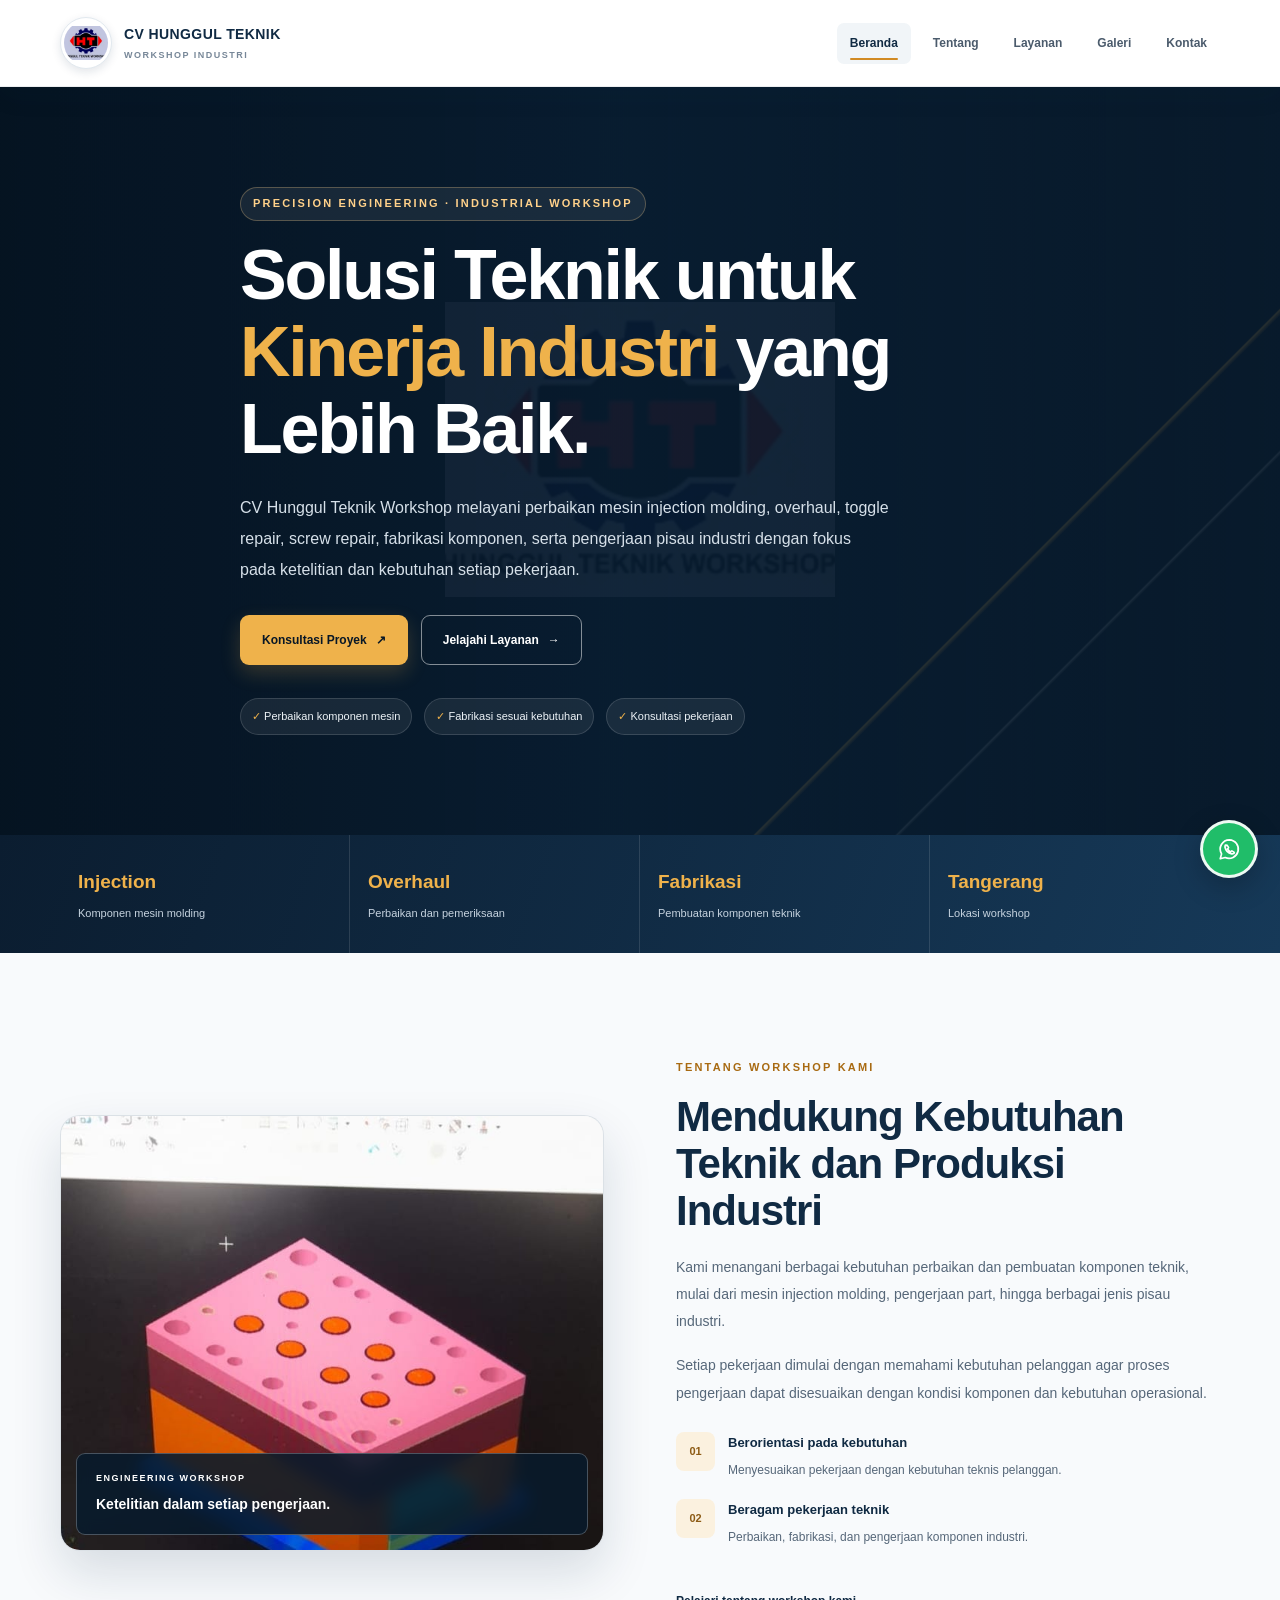
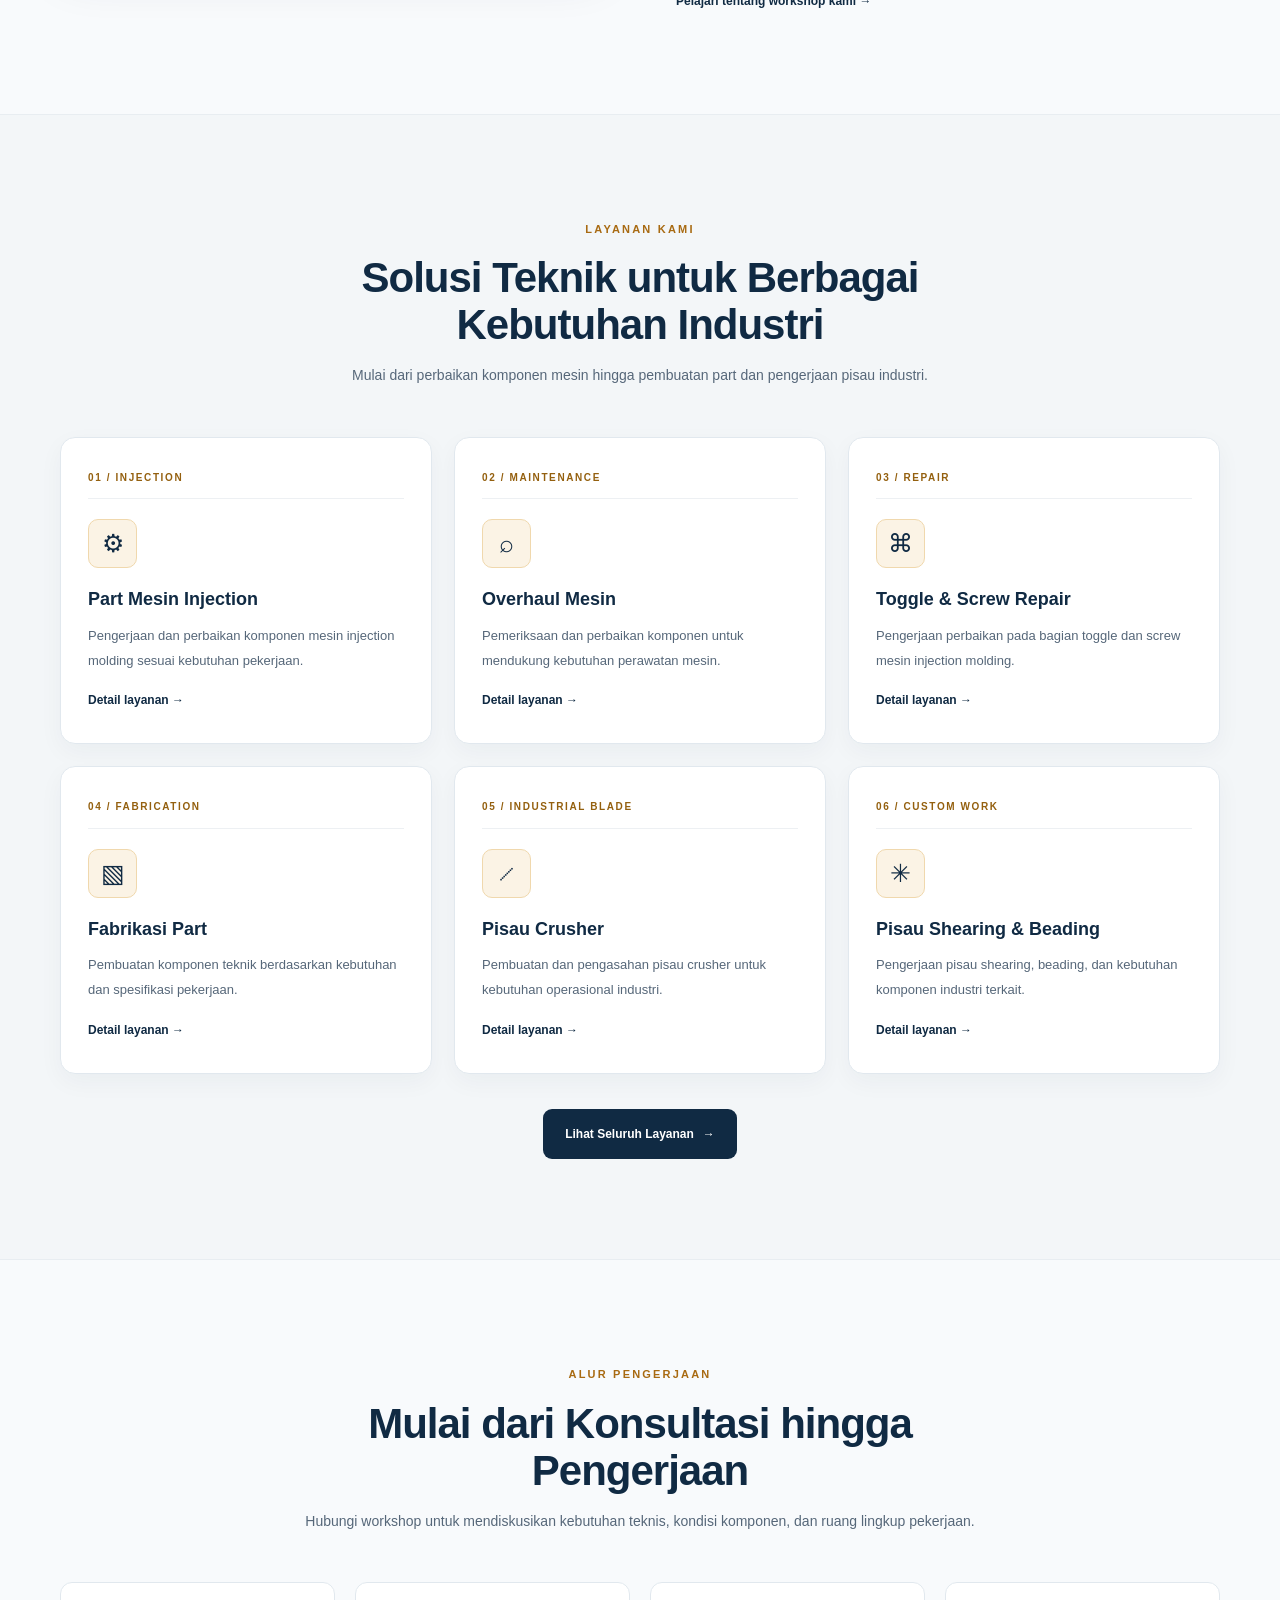
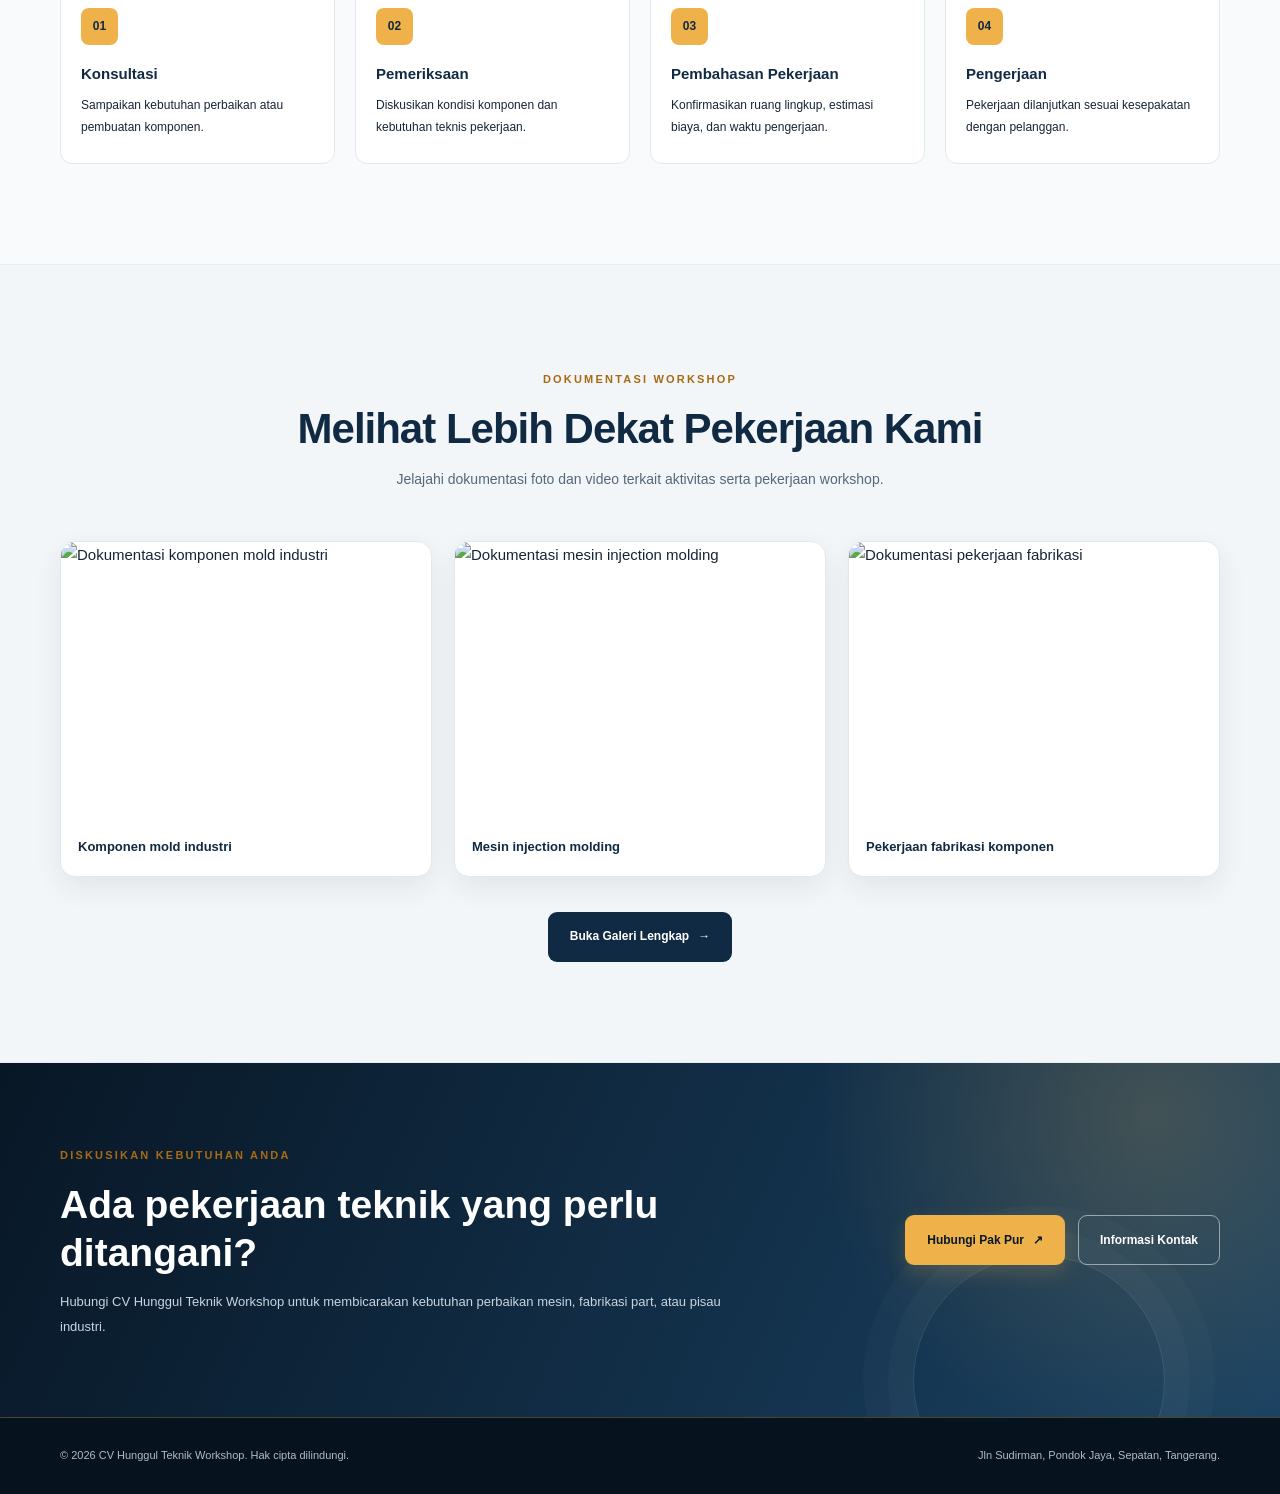
==== index.html @ 2465138e "first commit" ====
<!DOCTYPE html>
<html lang="id">
<head>
  <meta charset="UTF-8">
  <meta name="viewport" content="width=device-width, initial-scale=1.0">

  <meta
    name="description"
    content="CV Hunggul Teknik Workshop melayani perbaikan mesin injection molding, overhaul, toggle repair, screw repair, fabrikasi part, dan pisau industri di Sepatan, Tangerang."
  >

  <meta name="theme-color" content="#091B2C">

  <title>CV Hunggul Teknik Workshop | Industrial Engineering Solutions</title>

  <link rel="stylesheet" href="style.css">
  <script src="script.js" defer></script>
</head>

<body>

  <!-- ================= HEADER ================= -->
  <header class="site-header">
    <div class="container header-inner">

      <a href="index.html" class="brand" aria-label="CV Hunggul Teknik Workshop - Beranda">
        <img class="brand-mark" src="images/logo-hunggul.png" alt="Logo CV Hunggul Teknik Workshop">

        <span>
          <strong>CV HUNGGUL TEKNIK</strong>
          <small>WORKSHOP INDUSTRI</small>
        </span>
      </a>

      <button
        class="nav-toggle"
        type="button"
        aria-label="Buka menu navigasi"
        aria-expanded="false"
        aria-controls="main-navigation"
      >
        <span class="nav-toggle-lines" aria-hidden="true"><span></span><span></span><span></span></span>
      </button>

      <nav class="nav-menu" id="main-navigation" aria-label="Navigasi utama">
        <a class="active" href="index.html" aria-current="page">Beranda</a>
        <a href="tentang.html">Tentang</a>
        <a href="layanan.html">Layanan</a>
        <a href="galeri.html">Galeri</a>
        <a href="kontak.html">Kontak</a>
      </nav>

    </div>
  </header>


  <main>

    <!-- ================= HERO ================= -->
    <section class="hero" id="beranda">
      <div class="container hero-content">

        <span class="eyebrow">
          PRECISION ENGINEERING · INDUSTRIAL WORKSHOP
        </span>

        <h1>
          Solusi Teknik untuk
          <span>Kinerja Industri</span>
          yang Lebih Baik.
        </h1>

        <p>
          CV Hunggul Teknik Workshop melayani perbaikan mesin injection
          molding, overhaul, toggle repair, screw repair, fabrikasi
          komponen, serta pengerjaan pisau industri dengan fokus pada
          ketelitian dan kebutuhan setiap pekerjaan.
        </p>

        <div class="hero-actions">
          <a
            class="btn btn-primary"
            href="https://wa.me/628170802988?text=Halo%20Pak%20Pur%2C%20saya%20ingin%20konsultasi%20mengenai%20layanan%20CV%20Hunggul%20Teknik%20Workshop."
            target="_blank"
            rel="noopener noreferrer"
          >
            Konsultasi Proyek <span aria-hidden="true">↗</span>
          </a>

          <a class="btn btn-outline" href="layanan.html">
            Jelajahi Layanan <span aria-hidden="true">→</span>
          </a>
        </div>

        <div class="hero-points">
          <span>✓ Perbaikan komponen mesin</span>
          <span>✓ Fabrikasi sesuai kebutuhan</span>
          <span>✓ Konsultasi pekerjaan</span>
        </div>

      </div>
    </section>


    <!-- ================= RINGKASAN LAYANAN ================= -->
    <section class="trust-strip" aria-label="Bidang pekerjaan workshop">
      <div class="container stats-grid">

        <div>
          <strong>Injection</strong>
          <span>Komponen mesin molding</span>
        </div>

        <div>
          <strong>Overhaul</strong>
          <span>Perbaikan dan pemeriksaan</span>
        </div>

        <div>
          <strong>Fabrikasi</strong>
          <span>Pembuatan komponen teknik</span>
        </div>

        <div>
          <strong>Tangerang</strong>
          <span>Lokasi workshop</span>
        </div>

      </div>
    </section>


    <!-- ================= PROFIL WORKSHOP ================= -->
    <section class="section">
      <div class="container about-preview">

        <div class="image-frame">
          <img
            src="images/galeri-01.jpg"
            alt="Visualisasi desain komponen mold industri"
            loading="lazy"
          >

          <div class="image-caption">
            <span class="image-caption-label">ENGINEERING WORKSHOP</span>
            <strong>Ketelitian dalam setiap pengerjaan.</strong>
          </div>
        </div>

        <div class="about-content">

          <span class="eyebrow">TENTANG WORKSHOP KAMI</span>

          <h2>
            Mendukung Kebutuhan Teknik dan Produksi Industri
          </h2>

          <p>
            Kami menangani berbagai kebutuhan perbaikan dan pembuatan
            komponen teknik, mulai dari mesin injection molding,
            pengerjaan part, hingga berbagai jenis pisau industri.
          </p>

          <p>
            Setiap pekerjaan dimulai dengan memahami kebutuhan pelanggan
            agar proses pengerjaan dapat disesuaikan dengan kondisi
            komponen dan kebutuhan operasional.
          </p>

          <div class="about-highlights">

            <div>
              <span class="highlight-icon" aria-hidden="true">01</span>
              <div>
                <strong>Berorientasi pada kebutuhan</strong>
                <p>Menyesuaikan pekerjaan dengan kebutuhan teknis pelanggan.</p>
              </div>
            </div>

            <div>
              <span class="highlight-icon" aria-hidden="true">02</span>
              <div>
                <strong>Beragam pekerjaan teknik</strong>
                <p>Perbaikan, fabrikasi, dan pengerjaan komponen industri.</p>
              </div>
            </div>

          </div>

          <a class="text-link" href="tentang.html">
            Pelajari tentang workshop kami <span aria-hidden="true">→</span>
          </a>

        </div>

      </div>
    </section>


    <!-- ================= LAYANAN UNGGULAN ================= -->
    <section class="section section-muted">
      <div class="container">

        <div class="section-heading">
          <span class="eyebrow">LAYANAN KAMI</span>

          <h2>
            Solusi Teknik untuk Berbagai Kebutuhan Industri
          </h2>

          <p>
            Mulai dari perbaikan komponen mesin hingga pembuatan part
            dan pengerjaan pisau industri.
          </p>
        </div>

        <div class="card-grid">

          <article class="service-card">
            <span class="card-number">01 / INJECTION</span>

            <div class="service-icon" aria-hidden="true">⚙</div>

            <h3>Part Mesin Injection</h3>

            <p>
              Pengerjaan dan perbaikan komponen mesin injection molding
                  sesuai kebutuhan pekerjaan.
            </p>

            <a class="text-link" href="layanan.html">
              Detail layanan <span aria-hidden="true">→</span>
            </a>
          </article>


          <article class="service-card">
            <span class="card-number">02 / MAINTENANCE</span>

            <div class="service-icon" aria-hidden="true">⌕</div>

            <h3>Overhaul Mesin</h3>

            <p>
              Pemeriksaan dan perbaikan komponen untuk mendukung
              kebutuhan perawatan mesin.
            </p>

            <a class="text-link" href="layanan.html">
              Detail layanan <span aria-hidden="true">→</span>
            </a>
          </article>


          <article class="service-card">
            <span class="card-number">03 / REPAIR</span>

            <div class="service-icon" aria-hidden="true">⌘</div>

            <h3>Toggle & Screw Repair</h3>

            <p>
              Pengerjaan perbaikan pada bagian toggle dan screw mesin
              injection molding.
            </p>

            <a class="text-link" href="layanan.html">
              Detail layanan <span aria-hidden="true">→</span>
            </a>
          </article>


          <article class="service-card">
            <span class="card-number">04 / FABRICATION</span>

            <div class="service-icon" aria-hidden="true">▧</div>

            <h3>Fabrikasi Part</h3>

            <p>
              Pembuatan komponen teknik berdasarkan kebutuhan dan
              spesifikasi pekerjaan.
            </p>

            <a class="text-link" href="layanan.html">
              Detail layanan <span aria-hidden="true">→</span>
            </a>
          </article>


          <article class="service-card">
            <span class="card-number">05 / INDUSTRIAL BLADE</span>

            <div class="service-icon" aria-hidden="true">⟋</div>

            <h3>Pisau Crusher</h3>

            <p>
              Pembuatan dan pengasahan pisau crusher untuk kebutuhan
              operasional industri.
            </p>

            <a class="text-link" href="layanan.html">
              Detail layanan <span aria-hidden="true">→</span>
            </a>
          </article>


          <article class="service-card">
            <span class="card-number">06 / CUSTOM WORK</span>

            <div class="service-icon" aria-hidden="true">✳</div>

            <h3>Pisau Shearing & Beading</h3>

            <p>
              Pengerjaan pisau shearing, beading, dan kebutuhan
              komponen industri terkait.
            </p>

            <a class="text-link" href="layanan.html">
              Detail layanan <span aria-hidden="true">→</span>
            </a>
          </article>

        </div>

        <div class="center-action">
          <a href="layanan.html" class="btn btn-dark">
            Lihat Seluruh Layanan <span aria-hidden="true">→</span>
          </a>
        </div>

      </div>
    </section>


    <!-- ================= ALUR KERJA ================= -->
    <section class="section">
      <div class="container">

        <div class="section-heading">
          <span class="eyebrow">ALUR PENGERJAAN</span>

          <h2>Mulai dari Konsultasi hingga Pengerjaan</h2>

          <p>
            Hubungi workshop untuk mendiskusikan kebutuhan teknis,
            kondisi komponen, dan ruang lingkup pekerjaan.
          </p>
        </div>

        <div class="process-grid">

          <article class="process-card">
            <span class="process-number">01</span>
            <h3>Konsultasi</h3>
            <p>Sampaikan kebutuhan perbaikan atau pembuatan komponen.</p>
          </article>

          <article class="process-card">
            <span class="process-number">02</span>
            <h3>Pemeriksaan</h3>
            <p>Diskusikan kondisi komponen dan kebutuhan teknis pekerjaan.</p>
          </article>

          <article class="process-card">
            <span class="process-number">03</span>
            <h3>Pembahasan Pekerjaan</h3>
            <p>Konfirmasikan ruang lingkup, estimasi biaya, dan waktu pengerjaan.</p>
          </article>

          <article class="process-card">
            <span class="process-number">04</span>
            <h3>Pengerjaan</h3>
            <p>Pekerjaan dilanjutkan sesuai kesepakatan dengan pelanggan.</p>
          </article>

        </div>

      </div>
    </section>


    <!-- ================= GALERI PREVIEW ================= -->
    <section class="section section-muted">
      <div class="container">

        <div class="section-heading">
          <span class="eyebrow">DOKUMENTASI WORKSHOP</span>

          <h2>Melihat Lebih Dekat Pekerjaan Kami</h2>

          <p>
            Jelajahi dokumentasi foto dan video terkait aktivitas
            serta pekerjaan workshop.
          </p>
        </div>

        <div class="photo-grid">

          <figure class="photo-card">
            <img
              src="images/WhatsApp Image 2026-11-02 at 13.14.15.jpeg"
              alt="Dokumentasi komponen mold industri"
              loading="lazy"
            >
            <figcaption>Komponen mold industri</figcaption>
          </figure>

          <figure class="photo-card">
            <img
              src="images/mesin-injection.jpg"
              alt="Dokumentasi mesin injection molding"
              loading="lazy"
            >
            <figcaption>Mesin injection molding</figcaption>
          </figure>

          <figure class="photo-card">
            <img
              src="images/fabrikasi.jpg"
              alt="Dokumentasi pekerjaan fabrikasi"
              loading="lazy"
            >
            <figcaption>Pekerjaan fabrikasi komponen</figcaption>
          </figure>

        </div>

        <div class="center-action">
          <a href="galeri.html" class="btn btn-dark">
            Buka Galeri Lengkap <span aria-hidden="true">→</span>
          </a>
        </div>

      </div>
    </section>


    <!-- ================= CTA ================= -->
    <section class="cta-section">
      <div class="container cta-inner">

        <div>
          <span class="eyebrow">DISKUSIKAN KEBUTUHAN ANDA</span>

          <h2>
            Ada pekerjaan teknik yang perlu ditangani?
          </h2>

          <p>
            Hubungi CV Hunggul Teknik Workshop untuk membicarakan
            kebutuhan perbaikan mesin, fabrikasi part, atau pisau industri.
          </p>
        </div>

        <div class="hero-actions">
          <a
            class="btn btn-primary"
            href="https://wa.me/628170802988?text=Halo%20Pak%20Pur%2C%20saya%20ingin%20bertanya%20mengenai%20layanan%20workshop."
            target="_blank"
            rel="noopener noreferrer"
          >
            Hubungi Pak Pur <span aria-hidden="true">↗</span>
          </a>

          <a class="btn btn-outline" href="kontak.html">
            Informasi Kontak
          </a>
        </div>

      </div>
    </section>

  </main>


  <!-- ================= FOOTER ================= -->
  <footer class="site-footer">
    <div class="container footer-bottom">

      <p>
        © <span class="current-year"></span>
        CV Hunggul Teknik Workshop. Hak cipta dilindungi.
      </p>

      <p>
        Jln Sudirman, Pondok Jaya, Sepatan, Tangerang.
      </p>

    </div>
  </footer>


  <!-- ================= WHATSAPP FLOAT ================= -->
  <a
    class="whatsapp-float"
    href="https://wa.me/628170802988?text=Halo%20Pak%20Pur%2C%20saya%20ingin%20konsultasi%20layanan%20workshop."
    target="_blank"
    rel="noopener noreferrer"
    aria-label="Hubungi CV Hunggul Teknik Workshop melalui WhatsApp"
  >
    <svg
      viewBox="0 0 32 32"
      aria-hidden="true"
      focusable="false"
    >
      <path
        d="M16 4.5a11 11 0 0 0-9.4 16.7L5 27l5.9-1.5A11 11 0 1 0 16 4.5Z"
      ></path>
      <path
        d="M12 11.5c.4-.8 1.1-.7 1.5-.1l1.2 1.8c.3.4.2.9-.2 1.3l-.8.8c.8 1.6 2 2.8 3.6 3.6l.8-.8c.4-.4.9-.5 1.3-.2l1.8 1.2c.6.4.7 1.1-.1 1.5-.8.5-1.7.7-2.6.5-3.8-.8-7-4-7.8-7.8-.2-.9 0-1.8.5-2.6Z"
      ></path>
    </svg>
  </a>

</body>
</html>
---- style.css ----
/* =========================================
   CV HUNGGUL TEKNIK WORKSHOP
   Premium Industrial Design
========================================= */

:root {
  --navy: #102a43;
  --navy-dark: #081726;
  --navy-light: #1a4263;
  --gold: #efb24b;
  --white: #ffffff;
  --light: #f3f6f8;
  --text: #566779;
  --border: #e1e8ee;
  --green: #20bd69;
  --container: 1160px;
}

* {
  box-sizing: border-box;
  margin: 0;
  padding: 0;
}

html {
  scroll-behavior: smooth;
  scroll-padding-top: 90px;
}

body {
  font-family: "Segoe UI", Arial, sans-serif;
  color: #172535;
  background: #f8fafc;
  font-size: 15px;
  line-height: 1.75;
  overflow-x: hidden;
}

img,
video {
  display: block;
  max-width: 100%;
}

a {
  color: inherit;
  text-decoration: none;
}

button {
  font: inherit;
}

.container {
  width: min(var(--container), calc(100% - 48px));
  margin-inline: auto;
}

.section {
  padding: 90px 0;
}

.section-muted {
  background: var(--light);
}

.eyebrow {
  display: inline-block;
  margin-bottom: 16px;
  color: #a86a12;
  font-size: 11px;
  font-weight: 800;
  letter-spacing: 2.2px;
  line-height: 1.6;
  text-transform: uppercase;
}

h1,
h2,
h3 {
  line-height: 1.25;
}

p {
  overflow-wrap: anywhere;
}

/* HEADER */

.site-header {
  position: sticky;
  top: 0;
  z-index: 1000;
  background: rgba(255, 255, 255, 0.97);
  border-bottom: 1px solid var(--border);
  box-shadow: 0 4px 20px rgba(16, 43, 70, 0.04);
  backdrop-filter: blur(12px);
}

.header-inner {
  min-height: 82px;
  display: flex;
  align-items: center;
  justify-content: space-between;
  gap: 25px;
}

.brand {
  display: flex;
  align-items: center;
  flex-shrink: 0;
  gap: 12px;
}

.brand img {
  width: 52px;
  height: 52px;
  object-fit: contain;
}

.brand span {
  display: flex;
  flex-direction: column;
  line-height: 1.4;
}

.brand strong {
  color: var(--navy);
  font-size: 13px;
  font-weight: 900;
  letter-spacing: 0.4px;
}

.brand small {
  margin-top: 4px;
  color: #7c8997;
  font-size: 9px;
  font-weight: 700;
  letter-spacing: 1.5px;
}

.nav-menu {
  display: flex;
  align-items: center;
  gap: 28px;
}

.nav-menu a {
  position: relative;
  padding: 10px 0;
  color: #4b5b6c;
  font-size: 12px;
  font-weight: 700;
  transition: color 0.25s ease;
}

.nav-menu a::after {
  position: absolute;
  right: 0;
  bottom: 2px;
  left: 0;
  height: 2px;
  background: var(--gold);
  content: "";
  transform: scaleX(0);
  transform-origin: left;
  transition: transform 0.25s ease;
}

.nav-menu a:hover,
.nav-menu a.active {
  color: var(--navy);
}

.nav-menu a:hover::after,
.nav-menu a.active::after {
  transform: scaleX(1);
}

.nav-toggle {
  display: none;
  width: 43px;
  height: 43px;
  border: 2px solid var(--navy);
  border-radius: 10px;
  color: var(--navy-dark);
  background: var(--gold);
  box-shadow: 0 3px 10px rgba(8, 23, 38, .2);
  cursor: pointer;
  transition: background .2s ease, box-shadow .2s ease, transform .2s ease;
}

.nav-toggle-lines {
  display: flex;
  width: 22px;
  margin: auto;
  flex-direction: column;
  gap: 5px;
}

.nav-toggle-lines span {
  display: block;
  width: 100%;
  height: 3px;
  border-radius: 3px;
  background: currentColor;
  transition: transform .2s ease, opacity .2s ease;
}

.nav-toggle[aria-expanded="true"] .nav-toggle-lines span:first-child {
  transform: translateY(8px) rotate(45deg);
}

.nav-toggle[aria-expanded="true"] .nav-toggle-lines span:nth-child(2) {
  opacity: 0;
}

.nav-toggle[aria-expanded="true"] .nav-toggle-lines span:last-child {
  transform: translateY(-8px) rotate(-45deg);
}

.nav-toggle:hover,
.nav-toggle:focus-visible {
  background: #f7c66f;
  box-shadow: 0 5px 14px rgba(8, 23, 38, .27);
}

.nav-toggle:active {
  transform: scale(.96);
}

/* BUTTONS */

.btn {
  display: inline-flex;
  justify-content: center;
  align-items: center;
  gap: 9px;
  min-height: 49px;
  padding: 12px 21px;
  border: 1px solid transparent;
  border-radius: 7px;
  font-size: 12px;
  font-weight: 800;
  text-align: center;
  cursor: pointer;
  transition: 0.25s ease;
}

.btn:hover {
  transform: translateY(-3px);
}

.btn-primary {
  color: var(--navy-dark);
  background: var(--gold);
}

.btn-primary:hover {
  background: #f4b653;
  box-shadow: 0 8px 25px rgba(233, 162, 59, 0.2);
}

.btn-outline {
  color: var(--white);
  border-color: rgba(255, 255, 255, 0.5);
  background: transparent;
}

.btn-outline:hover {
  color: var(--navy);
  background: var(--white);
}

.btn-dark {
  color: var(--white);
  background: var(--navy);
}

.btn-dark:hover {
  background: var(--navy-light);
}

/* BERANDA / HERO */

.hero {
  position: relative;
  display: flex;
  align-items: center;
  min-height: 650px;
  padding: 100px 0;
  color: var(--white);
  background-color: var(--navy-dark);
  background-image:
    linear-gradient(90deg,
      rgba(5, 19, 33, 0.96),
      rgba(8, 29, 49, 0.82) 60%,
      rgba(8, 29, 49, 0.45)),
    url("images/workshop.jpg");
  background-position: center;
  background-size: cover;
}

.hero-content {
  max-width: 800px;
}

.hero .eyebrow,
.page-hero .eyebrow {
  color: #f5bf70;
}

.hero h1 {
  max-width: 790px;
  font-size: clamp(40px, 6vw, 70px);
  font-weight: 900;
  letter-spacing: -2px;
  line-height: 1.1;
}

.hero h1 span,
.page-hero h1 span {
  color: var(--gold);
}

.hero p {
  max-width: 650px;
  margin-top: 24px;
  color: #d4dfe9;
  font-size: 15px;
  line-height: 1.95;
}

.hero-actions {
  display: flex;
  flex-wrap: wrap;
  gap: 13px;
  margin-top: 30px;
}

.hero-points {
  display: flex;
  flex-wrap: wrap;
  gap: 20px;
  margin-top: 33px;
  color: #d8e1ea;
  font-size: 11px;
}

.hero-points span::first-letter {
  color: var(--gold);
}

/* STATS STRIP */

.trust-strip {
  color: var(--white);
  background: var(--navy);
}

.stats-grid {
  display: grid;
  grid-template-columns: repeat(4, 1fr);
}

.stats-grid > div {
  padding: 28px 18px;
  border-right: 1px solid rgba(255, 255, 255, 0.12);
  text-align: center;
}

.stats-grid > div:last-child {
  border-right: 0;
}

.stats-grid strong,
.stats-grid span {
  display: block;
}

.stats-grid strong {
  color: var(--gold);
  font-size: 20px;
  font-weight: 900;
}

.stats-grid span {
  margin-top: 5px;
  color: #c6d3df;
  font-size: 11px;
}

/* SECTION HEADINGS */

.section-heading {
  max-width: 720px;
  margin: 0 auto 45px;
  text-align: center;
}

.section-heading h2,
.about-preview h2,
.contact-title {
  color: var(--navy);
  font-size: clamp(29px, 4vw, 42px);
  font-weight: 900;
  letter-spacing: -0.8px;
}

.section-heading p {
  margin-top: 14px;
  color: var(--text);
  font-size: 14px;
  line-height: 1.9;
}

/* ABOUT */

.about-preview {
  display: grid;
  grid-template-columns: 1fr 1fr;
  align-items: center;
  gap: 65px;
}

.image-frame {
  position: relative;
  overflow: hidden;
  border-radius: 18px;
  background: var(--light);
  box-shadow: 0 20px 45px rgba(16, 43, 70, 0.12);
}

.image-frame img {
  width: 100%;
  aspect-ratio: 5 / 4;
  object-fit: cover;
  transition: transform 0.5s ease;
}

.image-frame:hover img {
  transform: scale(1.035);
}

.about-preview h2 {
  margin-bottom: 20px;
}

.about-preview p {
  margin-bottom: 17px;
  color: var(--text);
  font-size: 14px;
  line-height: 1.95;
}

.about-preview .btn {
  margin-top: 8px;
}

.text-link {
  display: inline-block;
  margin-top: 17px;
  color: var(--navy);
  font-size: 12px;
  font-weight: 800;
}

.text-link:hover {
  color: #a86a12;
}

/* SERVICES & GENERAL CARDS */

.card-grid {
  display: grid;
  grid-template-columns: repeat(3, minmax(0, 1fr));
  gap: 22px;
}

.service-card {
  min-width: 0;
  padding: 30px 26px;
  border: 1px solid var(--border);
  border-radius: 13px;
  background: var(--white);
  box-shadow: 0 5px 20px rgba(16, 43, 70, 0.035);
  transition: transform 0.25s ease, box-shadow 0.25s ease, border-color 0.25s ease;
}

.service-card:hover {
  transform: translateY(-6px);
  border-color: var(--gold);
  box-shadow: 0 15px 35px rgba(16, 43, 70, 0.09);
}

.card-number {
  display: block;
  margin-bottom: 20px;
  color: #a86a12;
  font-size: 10px;
  font-weight: 900;
  letter-spacing: 1.6px;
}

.service-card h3 {
  margin-bottom: 13px;
  color: var(--navy);
  font-size: 18px;
  font-weight: 800;
}

.service-card p {
  color: var(--text);
  font-size: 13px;
  line-height: 1.9;
}

.center-action {
  margin-top: 35px;
  text-align: center;
}

/* PAGE HERO */

.page-hero {
  padding: 100px 0;
  color: var(--white);
  background:
    linear-gradient(110deg, rgba(7, 23, 37, 0.98), rgba(16, 43, 70, 0.91)),
    url("images/workshop.jpg") center / cover;
}

.page-hero h1 {
  max-width: 800px;
  font-size: clamp(38px, 5vw, 58px);
  font-weight: 900;
  letter-spacing: -1.5px;
}

.page-hero p {
  max-width: 680px;
  margin-top: 18px;
  color: #d0dce7;
  font-size: 14px;
  line-height: 1.9;
}

/* FEATURE LIST */

.feature-list {
  display: grid;
  grid-template-columns: repeat(2, minmax(0, 1fr));
  gap: 14px;
  max-width: 850px;
  margin: 0 auto;
}

.feature-list li {
  position: relative;
  padding: 17px 18px 17px 45px;
  border: 1px solid var(--border);
  border-radius: 8px;
  background: var(--white);
  color: var(--text);
  font-size: 13px;
}

.feature-list li::before {
  position: absolute;
  top: 15px;
  left: 17px;
  color: #a86a12;
  font-weight: 900;
  content: "✓";
}

/* GALLERY */

.photo-grid {
  display: grid;
  grid-template-columns: repeat(3, minmax(0, 1fr));
  gap: 22px;
}

.photo-card {
  overflow: hidden;
  border: 1px solid var(--border);
  border-radius: 12px;
  background: var(--white);
  box-shadow: 0 5px 20px rgba(16, 43, 70, 0.05);
}

.photo-card img {
  width: 100%;
  aspect-ratio: 4 / 3;
  object-fit: cover;
  transition: transform 0.4s ease;
}

.photo-card:hover img {
  transform: scale(1.04);
}

.photo-card figcaption {
  padding: 17px;
  color: var(--navy);
  font-size: 13px;
  font-weight: 800;
}

.video-grid {
  display: grid;
  grid-template-columns: repeat(3, minmax(0, 1fr));
  gap: 22px;
}

.video-card {
  min-width: 0;
  overflow: hidden;
  border: 1px solid var(--border);
  border-radius: 12px;
  background: var(--white);
  box-shadow: 0 5px 20px rgba(16, 43, 70, 0.05);
}

.video-card video {
  width: 100%;
  aspect-ratio: 16 / 10;
  background: #071725;
  object-fit: contain;
}

.video-caption {
  padding: 16px;
}

.video-caption span {
  display: block;
  margin-bottom: 7px;
  color: #a86a12;
  font-size: 10px;
  font-weight: 900;
  letter-spacing: 1.5px;
}

.video-caption h3 {
  color: var(--navy);
  font-size: 13px;
}

/* CONTACT */

.contact-layout {
  display: grid;
  grid-template-columns: 1fr 1fr;
  align-items: start;
  gap: 45px;
}

.contact-title {
  margin-bottom: 25px;
  font-size: clamp(27px, 3.5vw, 37px);
}

.contact-card {
  display: flex;
  align-items: flex-start;
  gap: 15px;
  margin-bottom: 15px;
  padding: 21px;
  border: 1px solid var(--border);
  border-radius: 10px;
  background: var(--white);
}

.contact-icon {
  display: flex;
  flex-shrink: 0;
  justify-content: center;
  align-items: center;
  width: 43px;
  height: 43px;
  border-radius: 9px;
  color: var(--navy);
  background: #edf2f7;
  font-size: 21px;
}

.contact-card h3 {
  margin-bottom: 5px;
  color: var(--navy);
  font-size: 14px;
}

.contact-card p {
  color: var(--text);
  font-size: 12px;
  line-height: 1.9;
}

.contact-card .text-link {
  margin-top: 7px;
}

.map-panel {
  overflow: hidden;
  border: 1px solid var(--border);
  border-radius: 13px;
  background: var(--white);
  box-shadow: 0 12px 35px rgba(16, 43, 70, 0.07);
}

.map-panel iframe {
  display: block;
  width: 100%;
  height: 390px;
  border: 0;
}

.map-caption {
  padding: 23px;
}

.map-caption h3 {
  color: var(--navy);
  font-size: 18px;
}

.map-caption p {
  margin: 8px 0 15px;
  color: var(--text);
  font-size: 13px;
}

/* CTA */

.cta-section {
  padding: 70px 0;
  color: var(--white);
  background: linear-gradient(115deg, var(--navy-dark), var(--navy-light));
}

.cta-inner {
  display: flex;
  align-items: center;
  justify-content: space-between;
  gap: 30px;
}

.cta-inner > div:first-child {
  max-width: 700px;
}

.cta-inner h2 {
  color: var(--white);
  font-size: clamp(27px, 4vw, 39px);
  font-weight: 900;
}

.cta-inner p {
  margin-top: 12px;
  color: #c8d5e1;
  font-size: 13px;
  line-height: 1.9;
}

.cta-inner .hero-actions {
  flex-shrink: 0;
  margin-top: 0;
}

/* FOOTER */

.site-footer {
  padding: 25px 0;
  color: #aebdca;
  background: #071522;
}

.footer-bottom {
  display: flex;
  align-items: center;
  justify-content: space-between;
  gap: 20px;
}

.footer-bottom p {
  font-size: 11px;
}

/* FLOATING WHATSAPP */

.whatsapp-float {
  position: fixed;
  right: 22px;
  bottom: 22px;
  z-index: 900;
  display: flex;
  align-items: center;
  justify-content: center;
  width: 57px;
  height: 57px;
  border: 3px solid var(--white);
  border-radius: 50%;
  color: var(--white);
  background: var(--green);
  box-shadow: 0 7px 24px rgba(0, 0, 0, 0.18);
  font-size: 27px;
  transition: transform 0.25s ease;
}

.whatsapp-float:hover {
  transform: translateY(-4px);
}

/* RESPONSIVE TABLET */

@media (max-width: 1000px) {
  .nav-menu {
    gap: 17px;
  }

  .about-preview {
    gap: 35px;
  }

  .card-grid {
    grid-template-columns: repeat(2, minmax(0, 1fr));
  }

  .video-grid {
    grid-template-columns: repeat(2, minmax(0, 1fr));
  }

  .contact-layout {
    gap: 25px;
  }
}

/* RESPONSIVE MOBILE */

@media (max-width: 760px) {
  html {
    scroll-padding-top: 75px;
  }

  .container {
    width: calc(100% - 34px);
  }

  .section {
    padding: 65px 0;
  }

  .header-inner {
    min-height: 72px;
    gap: 10px;
  }

  .brand {
    min-width: 0;
    gap: 9px;
  }

  .brand img {
    width: 42px;
    height: 42px;
  }

  .brand strong {
    font-size: 11px;
  }

  .brand small {
    font-size: 8px;
  }

  .nav-toggle {
    display: block;
    flex-shrink: 0;
  }

  .nav-menu {
    position: absolute;
    top: 100%;
    right: 0;
    left: 0;
    display: none;
    flex-direction: column;
    align-items: stretch;
    gap: 0;
    max-height: calc(100dvh - 72px);
    padding: 10px 22px 20px;
    overflow-y: auto;
    border-top: 1px solid var(--border);
    background: var(--white);
    box-shadow: 0 15px 25px rgba(16, 43, 70, 0.12);
  }

  .nav-menu.active {
    display: flex;
  }

  .nav-menu a {
    padding: 13px 5px;
    border-bottom: 1px solid #edf0f4;
    font-size: 13px;
  }

  .nav-menu a::after {
    display: none;
  }

  .hero {
    min-height: 590px;
    padding: 75px 0;
    background-position: 60% center;
  }

  .hero h1 {
    font-size: clamp(36px, 9vw, 51px);
    letter-spacing: -1.4px;
  }

  .hero p {
    font-size: 13px;
  }

  .hero-actions {
    align-items: stretch;
  }

  .hero-actions .btn {
    flex: 1 1 180px;
  }

  .hero-points {
    gap: 10px 17px;
    font-size: 10px;
  }

  .stats-grid {
    grid-template-columns: repeat(2, minmax(0, 1fr));
  }

  .stats-grid > div {
    padding: 21px 10px;
    border-bottom: 1px solid rgba(255, 255, 255, 0.12);
  }

  .stats-grid > div:nth-child(2) {
    border-right: 0;
  }

  .stats-grid > div:nth-last-child(-n + 2) {
    border-bottom: 0;
  }

  .stats-grid strong {
    font-size: 18px;
  }

  .about-preview,
  .contact-layout {
    grid-template-columns: 1fr;
    gap: 32px;
  }

  .about-preview h2,
  .section-heading h2 {
    font-size: 31px;
  }

  .page-hero {
    padding: 75px 0;
  }

  .page-hero h1 {
    font-size: clamp(35px, 8vw, 47px);
  }

  .card-grid,
  .photo-grid,
  .video-grid {
    grid-template-columns: repeat(2, minmax(0, 1fr));
    gap: 14px;
  }

  .service-card {
    padding: 23px 17px;
  }

  .service-card h3 {
    font-size: 15px;
  }

  .service-card p {
    font-size: 12px;
  }

  .feature-list {
    grid-template-columns: 1fr;
  }

  .contact-title {
    font-size: 30px;
  }

  .map-panel iframe {
    height: 320px;
  }

  .cta-inner {
    flex-direction: column;
    align-items: flex-start;
  }

  .cta-inner .hero-actions {
    width: 100%;
    flex-wrap: wrap;
  }

  .footer-bottom {
    flex-direction: column;
    align-items: flex-start;
    gap: 7px;
  }
}

/* RESPONSIVE SMALL PHONE */

@media (max-width: 420px) {
  .container {
    width: calc(100% - 28px);
  }

  .hero {
    min-height: 550px;
  }

  .hero h1 {
    font-size: 35px;
  }

  .hero-actions {
    flex-direction: column;
  }

  .hero-actions .btn {
    width: 100%;
  }

  .card-grid,
  .photo-grid,
  .video-grid {
    grid-template-columns: 1fr;
  }

  .service-card {
    padding: 24px;
  }

  .cta-inner .hero-actions {
    flex-direction: column;
  }

  .cta-inner .hero-actions .btn {
    width: 100%;
  }

  .whatsapp-float {
    right: 15px;
    bottom: 15px;
    width: 51px;
    height: 51px;
  }
}

/* AKSESIBILITAS */

@media (prefers-reduced-motion: reduce) {
  *,
  *::before,
  *::after {
    scroll-behavior: auto !important;
    animation-duration: 0.01ms !important;
    transition-duration: 0.01ms !important;
  }
}

/* SHARED VISUAL REFRESH */

.section {
  padding-block: 100px;
}

.section-muted {
  border-block: 1px solid #e8edf1;
}

.site-header {
  background: rgba(255, 255, 255, .95);
  border-bottom-color: rgba(16, 42, 67, .08);
  box-shadow: 0 8px 30px rgba(16, 43, 70, .06);
}

.header-inner {
  min-height: 86px;
}

.brand {
  transition: transform .2s ease;
}

.brand:hover {
  transform: translateY(-1px);
}

.brand-mark {
  display: grid;
  place-items: center;
  width: 48px;
  height: 48px;
  flex: 0 0 48px;
  border: 1px solid rgba(239, 178, 75, .55);
  border-radius: 14px 5px;
  color: var(--gold);
  background: linear-gradient(145deg, var(--navy-light), var(--navy-dark));
  box-shadow: 0 6px 16px rgba(8, 23, 38, .17);
  font-size: 15px;
  font-weight: 900;
  letter-spacing: -.5px;
}

.brand strong {
  font-size: 14px;
}

.brand small {
  color: #778798;
}

.nav-menu {
  gap: 9px;
}

.nav-menu a {
  padding: 10px 13px;
  border-radius: 7px;
}

.nav-menu a:hover,
.nav-menu a.active {
  color: var(--navy);
  background: #f1f5f8;
}

.nav-menu a::after {
  right: 13px;
  bottom: 4px;
  left: 13px;
  border-radius: 2px;
  background: #d18a24;
}

.nav-toggle {
  color: var(--navy-dark);
}

.btn {
  min-height: 50px;
  border-radius: 9px;
  transition: transform .25s ease, box-shadow .25s ease, background .25s ease;
}

.btn-primary {
  box-shadow: 0 8px 20px rgba(239, 178, 75, .2);
}

.hero {
  min-height: 660px;
  background-image:
    linear-gradient(90deg, rgba(5, 19, 33, .97) 0%, rgba(8, 29, 49, .89) 48%, rgba(8, 29, 49, .48) 100%),
    url("");
  background-position: center, 65% center;
}

.hero::after,
.page-hero::after {
  position: absolute;
  inset: 0;
  pointer-events: none;
  content: "";
  background:
    linear-gradient(135deg, transparent 0 74%, rgba(239, 178, 75, .13) 74.1%, transparent 74.4%),
    linear-gradient(135deg, transparent 0 81%, rgba(255, 255, 255, .07) 81.1%, transparent 81.3%);
}

.hero-content {
  position: relative;
  z-index: 1;
}

.hero .eyebrow,
.page-hero .eyebrow {
  padding: 7px 12px;
  border: 1px solid rgba(255, 209, 138, .28);
  border-radius: 999px;
  color: #ffd18a;
  background: rgba(255, 255, 255, .07);
}

.hero h1 {
  letter-spacing: -2.2px;
}

.hero p {
  color: #d6e0e9;
  font-size: 16px;
}

.hero-points {
  gap: 12px;
  color: #eef4f8;
}

.hero-points span {
  padding: 8px 11px;
  border: 1px solid rgba(255, 255, 255, .14);
  border-radius: 999px;
  background: rgba(255, 255, 255, .07);
}

.trust-strip {
  background: linear-gradient(110deg, #0b1d30, #163958);
}

.stats-grid > div {
  padding-block: 30px;
  text-align: left;
}

.stats-grid strong {
  font-size: 19px;
}

.section-heading {
  margin-bottom: 48px;
}

.section-heading h2,
.about-preview h2,
.contact-title {
  letter-spacing: -1px;
  line-height: 1.12;
}

.about-preview {
  gap: 72px;
}

.image-frame {
  border: 1px solid rgba(16, 43, 70, .1);
  border-radius: 20px;
  box-shadow: 0 22px 50px rgba(16, 43, 70, .14);
}

.service-card {
  padding: 31px 27px;
  border-radius: 15px;
  box-shadow: 0 8px 24px rgba(16, 43, 70, .045);
}

.service-card:hover {
  transform: translateY(-7px);
  box-shadow: 0 18px 38px rgba(16, 43, 70, .11);
}

.card-number {
  padding-bottom: 12px;
  border-bottom: 1px solid #edf0f3;
  color: #94600f;
}

.page-hero {
  position: relative;
  isolation: isolate;
  overflow: hidden;
  padding-block: 104px;
  background:
    linear-gradient(100deg, rgba(5, 19, 33, .97), rgba(16, 43, 70, .88)),
    url("images/WhatsApp Image 2026-11-02 at 13.14.15.jpeg") center 48% / cover;
}

.page-hero .container {
  position: relative;
  z-index: 1;
}

.page-hero p {
  color: #d5e0e9;
}

.feature-list li {
  border-radius: 11px;
  box-shadow: 0 5px 18px rgba(16, 43, 70, .035);
}

.photo-grid {
  justify-content: center;
}

.photo-card {
  border-radius: 15px;
  box-shadow: 0 10px 28px rgba(16, 43, 70, .08);
}

.photo-card:only-child {
  width: min(100%, 620px);
}

.video-card {
  border-radius: 14px;
  box-shadow: 0 8px 24px rgba(16, 43, 70, .06);
  transition: transform .25s ease, box-shadow .25s ease;
}

.video-card:hover {
  transform: translateY(-4px);
  box-shadow: 0 15px 32px rgba(16, 43, 70, .12);
}

.contact-card {
  border-radius: 13px;
  box-shadow: 0 5px 18px rgba(16, 43, 70, .035);
  transition: transform .2s ease, border-color .2s ease, box-shadow .2s ease;
}

.contact-card:hover {
  transform: translateY(-2px);
  border-color: rgba(239, 178, 75, .7);
  box-shadow: 0 10px 25px rgba(16, 43, 70, .08);
}

.contact-icon {
  border-radius: 12px;
  color: #8d5d11;
  background: #fff4df;
}

.map-panel {
  border-radius: 16px;
}

.cta-section {
  position: relative;
  overflow: hidden;
  padding-block: 78px;
  background:
    radial-gradient(circle at 90% 15%, rgba(239, 178, 75, .2), transparent 28%),
    linear-gradient(115deg, var(--navy-dark), var(--navy-light));
}

.cta-section::after {
  position: absolute;
  right: 9%;
  bottom: -90px;
  width: 250px;
  height: 250px;
  border: 1px solid rgba(255, 255, 255, .12);
  border-radius: 50%;
  box-shadow: 0 0 0 25px rgba(255, 255, 255, .025), 0 0 0 50px rgba(255, 255, 255, .02);
  content: "";
  pointer-events: none;
}

.cta-inner {
  position: relative;
  z-index: 1;
}

.site-footer {
  padding-block: 28px;
  border-top: 1px solid rgba(239, 178, 75, .3);
  background: #06121e;
}

.whatsapp-float {
  width: 58px;
  height: 58px;
  border: 3px solid rgba(255, 255, 255, .92);
  box-shadow: 0 9px 28px rgba(0, 0, 0, .22);
}

.whatsapp-float svg {
  width: 27px;
  height: 27px;
  fill: none;
  stroke: currentColor;
  stroke-linecap: round;
  stroke-linejoin: round;
  stroke-width: 2;
}

@media (max-width: 760px) {
  .section {
    padding-block: 72px;
  }

  .header-inner {
    min-height: 72px;
  }

  .brand-mark {
    width: 42px;
    height: 42px;
    flex-basis: 42px;
  }

  .nav-menu {
    gap: 0;
    background: #fff;
  }

  .nav-menu a {
    padding: 14px 7px;
  }

  .nav-menu a:hover,
  .nav-menu a.active {
    background: #f3f6f8;
  }

  .hero {
    min-height: 590px;
    background-position: center, 62% center;
  }

  .hero h1 {
    letter-spacing: -1.4px;
  }

  .hero-points {
    gap: 8px;
  }

  .hero-points span {
    padding: 6px 9px;
  }

  .stats-grid > div {
    text-align: center;
  }

  .about-preview {
    gap: 34px;
  }

  .page-hero {
    padding-block: 76px;
  }

  .cta-section {
    padding-block: 62px;
  }

  .cta-section::after {
    right: -120px;
  }
}

@media (max-width: 420px) {
  .hero {
    min-height: 550px;
  }

  .hero h1 {
    letter-spacing: -1px;
  }
}

/* ===== BRAND MARK ===== */
.brand-mark {
  display: flex;
  align-items: center;
  justify-content: center;
  flex-shrink: 0;
  width: 48px;
  height: 48px;
  border: 2px solid var(--gold);
  border-radius: 9px;
  color: var(--gold-light);
  background: var(--navy);
  font-size: 18px;
  font-weight: 900;
  letter-spacing: -1px;
}

/* ===== IMAGE CAPTION ===== */
.image-frame {
  position: relative;
}

.image-caption {
  position: absolute;
  right: 15px;
  bottom: 15px;
  left: 15px;
  padding: 17px 19px;
  border: 1px solid rgba(255,255,255,.25);
  border-radius: 9px;
  color: white;
  background: rgba(9,27,44,.88);
  backdrop-filter: blur(8px);
}

.image-caption-label {
  display: block;
  margin-bottom: 4px;
  color: var(--gold-light);
  font-size: 9px;
  font-weight: 800;
  letter-spacing: 1.5px;
}

.image-caption strong {
  font-size: 14px;
}

/* ===== ABOUT HIGHLIGHTS ===== */
.about-highlights {
  display: grid;
  gap: 17px;
  margin: 25px 0;
}

.about-highlights > div {
  display: flex;
  align-items: flex-start;
  gap: 13px;
}

.highlight-icon {
  display: flex;
  align-items: center;
  justify-content: center;
  flex-shrink: 0;
  width: 39px;
  height: 39px;
  border-radius: 8px;
  color: #8D5C16;
  background: #FBF1DF;
  font-size: 11px;
  font-weight: 900;
}

.about-highlights strong {
  display: block;
  color: var(--navy);
  font-size: 13px;
}

.about-highlights p {
  margin: 4px 0 0;
  font-size: 12px;
}

/* ===== SERVICE ICON ===== */
.service-icon {
  display: flex;
  align-items: center;
  justify-content: center;
  width: 49px;
  height: 49px;
  margin-bottom: 20px;
  border: 1px solid #F0D8AD;
  border-radius: 10px;
  color: var(--navy);
  background: #FBF3E5;
  font-size: 25px;
}

/* ===== WORK PROCESS ===== */
.process-grid {
  display: grid;
  grid-template-columns: repeat(4, minmax(0, 1fr));
  gap: 20px;
}

.process-card {
  position: relative;
  padding: 25px 20px;
  border: 1px solid var(--border);
  border-radius: 12px;
  background: var(--white);
  transition: transform .25s ease, box-shadow .25s ease;
}

.process-card:hover {
  transform: translateY(-4px);
  box-shadow: var(--shadow);
}

.process-number {
  display: inline-flex;
  align-items: center;
  justify-content: center;
  width: 37px;
  height: 37px;
  margin-bottom: 20px;
  border-radius: 8px;
  color: var(--navy);
  background: var(--gold);
  font-size: 12px;
  font-weight: 900;
}

.process-card h3 {
  margin-bottom: 10px;
  color: var(--navy);
  font-size: 15px;
}

.process-card p {
  color: var(--muted);
  font-size: 12px;
  line-height: 1.85;
}

/* ===== RESPONSIVE TAMBAHAN ===== */
@media (max-width: 1000px) {
  .process-grid {
    grid-template-columns: repeat(2, minmax(0, 1fr));
  }
}

@media (max-width: 760px) {
  .brand-mark {
    width: 42px;
    height: 42px;
    font-size: 16px;
  }

  .image-caption {
    right: 10px;
    bottom: 10px;
    left: 10px;
    padding: 13px;
  }

  .image-caption strong {
    font-size: 12px;
  }

  .process-grid {
    gap: 13px;
  }

  .process-card {
    padding: 20px 15px;
  }
}

@media (max-width: 420px) {
  .process-grid {
    grid-template-columns: 1fr;
  } 
}

/* =========================================
   GALERI PREMIUM - CV HUNGGUL TEKNIK
========================================= */

.gallery-hero {
  position: relative;
  overflow: hidden;
  padding: 105px 0 95px;
  color: #fff;
  background:
    radial-gradient(
      circle at 85% 25%,
      rgba(220, 163, 74, .15),
      transparent 28%
    ),
    linear-gradient(120deg, #091B2C, #173B5B);
}

.gallery-hero::after {
  position: absolute;
  right: -90px;
  bottom: -200px;
  width: 430px;
  height: 430px;
  border: 1px solid rgba(255,255,255,.08);
  border-radius: 50%;
  content: "";
  pointer-events: none;
}

.gallery-hero-inner {
  position: relative;
  z-index: 1;
  display: flex;
  align-items: center;
  justify-content: space-between;
  gap: 35px;
}

.gallery-hero-content {
  max-width: 790px;
}

.gallery-eyebrow {
  display: inline-flex;
  align-items: center;
  gap: 12px;
  margin-bottom: 22px;
  color: #F3C875;
  font-size: 10px;
  font-weight: 800;
  letter-spacing: 2px;
}

.gallery-eyebrow-line {
  width: 35px;
  height: 2px;
  background: #DCA34A;
}

.gallery-hero h1 {
  max-width: 760px;
  color: #fff;
  font-size: clamp(39px, 5.5vw, 66px);
  font-weight: 900;
  letter-spacing: -1.8px;
  line-height: 1.13;
}

.gallery-hero h1 span {
  display: block;
  color: #F3C875;
}

.gallery-hero-content > p {
  max-width: 650px;
  margin-top: 22px;
  color: #D0DCE7;
  font-size: 14px;
  line-height: 1.95;
}

.gallery-hero-actions {
  display: flex;
  flex-wrap: wrap;
  gap: 12px;
  margin-top: 30px;
}

.gallery-hero-side {
  display: flex;
  flex-direction: column;
  align-items: flex-end;
  flex-shrink: 0;
}

.gallery-side-number {
  color: rgba(255,255,255,.08);
  font-size: clamp(85px, 13vw, 170px);
  font-weight: 900;
  letter-spacing: -12px;
  line-height: 1;
}

.gallery-side-caption {
  color: #D8B574;
  font-size: 8px;
  font-weight: 800;
  letter-spacing: 1.8px;
  text-align: right;
}

.gallery-side-line {
  width: 75px;
  height: 3px;
  margin-top: 18px;
  background: #DCA34A;
}

/* OVERVIEW */

.gallery-overview {
  background: #102B46;
  color: #fff;
}

.gallery-overview-inner {
  display: grid;
  grid-template-columns: repeat(3, minmax(0, 1fr));
}

.gallery-overview-item {
  display: flex;
  align-items: center;
  gap: 17px;
  padding: 26px 24px;
  border-right: 1px solid rgba(255,255,255,.12);
}

.gallery-overview-item:first-child {
  padding-left: 0;
}

.gallery-overview-item:last-child {
  border-right: 0;
}

.gallery-overview-number {
  color: #F3C875;
  font-size: 28px;
  font-weight: 900;
}

.gallery-overview-item strong,
.gallery-overview-item div > span {
  display: block;
}

.gallery-overview-item strong {
  font-size: 12px;
}

.gallery-overview-item div > span {
  margin-top: 4px;
  color: #B9C7D5;
  font-size: 10px;
}

/* SECTION HEADING */

.gallery-section {
  background: #fff;
}

.gallery-video-section {
  background: #F2F5F8;
}

.gallery-section-heading {
  display: flex;
  align-items: flex-end;
  justify-content: space-between;
  gap: 25px;
  margin-bottom: 35px;
  padding-bottom: 24px;
  border-bottom: 1px solid #DDE5ED;
}

.gallery-section-heading h2 {
  margin-top: 4px;
  color: #102B46;
  font-size: clamp(30px, 4vw, 42px);
  font-weight: 900;
  letter-spacing: -1px;
}

.gallery-section-heading p {
  max-width: 620px;
  margin-top: 10px;
  color: #657587;
  font-size: 13px;
  line-height: 1.9;
}

.gallery-section-index {
  flex-shrink: 0;
  padding: 9px 12px;
  border: 1px solid #DDE5ED;
  border-radius: 5px;
  color: #526273;
  background: #fff;
  font-size: 9px;
  font-weight: 800;
  letter-spacing: 1px;
}

/* FOTO */

.gallery-photo-grid {
  display: grid;
  grid-template-columns: minmax(0, 1fr);
}

.gallery-photo-card {
  overflow: hidden;
  border: 1px solid #DDE5ED;
  border-radius: 13px;
  background: #fff;
  box-shadow: 0 8px 28px rgba(9,27,44,.055);
}

.gallery-photo-image {
  position: relative;
  overflow: hidden;
  background: #E8EEF4;
}

.gallery-photo-image img {
  display: block;
  width: 100%;
  max-height: 560px;
  aspect-ratio: 16 / 8;
  object-fit: contain;
  background: #E8EEF4;
  transition: transform .4s ease;
}

.gallery-photo-card:hover .gallery-photo-image img {
  transform: scale(1.025);
}

.gallery-photo-tag {
  position: absolute;
  bottom: 15px;
  left: 15px;
  padding: 8px 12px;
  border: 1px solid rgba(255,255,255,.2);
  border-radius: 4px;
  color: #F3C875;
  background: rgba(9,27,44,.9);
  font-size: 9px;
  font-weight: 800;
  letter-spacing: 1px;
}

.gallery-photo-card figcaption {
  padding: 22px 24px;
}

.gallery-card-category {
  color: #A66B17;
  font-size: 9px;
  font-weight: 800;
  letter-spacing: 1.5px;
}

.gallery-photo-card h3 {
  margin-top: 7px;
  color: #102B46;
  font-size: 20px;
  font-weight: 800;
}

.gallery-photo-card figcaption p {
  margin-top: 7px;
  color: #657587;
  font-size: 12px;
}

.gallery-note {
  display: flex;
  align-items: flex-start;
  gap: 9px;
  margin-top: 18px;
  color: #657587;
  font-size: 11px;
  line-height: 1.8;
}

/* GRID VIDEO */

.gallery-video-grid {
  display: grid;
  grid-template-columns: repeat(3, minmax(0, 1fr));
  gap: 23px;
}

.gallery-video-card {
  min-width: 0;
  overflow: hidden;
  border: 1px solid #DDE5ED;
  border-radius: 11px;
  background: #fff;
  box-shadow: 0 5px 18px rgba(9,27,44,.035);
  transition:
    transform .25s ease,
    box-shadow .25s ease,
    border-color .25s ease;
}

.gallery-video-card:hover {
  transform: translateY(-4px);
  border-color: #D8B574;
  box-shadow: 0 14px 30px rgba(9,27,44,.09);
}

.gallery-video-media {
  position: relative;
  overflow: hidden;
  background: #091B2C;
}

.gallery-video-media video {
  display: block;
  width: 100%;
  aspect-ratio: 16 / 10;
  object-fit: contain;
  background: #091B2C;
}

.gallery-video-number {
  position: absolute;
  top: 11px;
  left: 11px;
  display: flex;
  align-items: center;
  justify-content: center;
  min-width: 36px;
  height: 29px;
  padding: 0 8px;
  border: 1px solid rgba(255,255,255,.25);
  border-radius: 4px;
  color: #F3C875;
  background: rgba(9,27,44,.9);
  font-size: 10px;
  font-weight: 900;
  pointer-events: none;
}

.gallery-video-info {
  padding: 19px 18px 21px;
}

.gallery-video-category {
  display: block;
  margin-bottom: 8px;
  color: #A66B17;
  font-size: 8px;
  font-weight: 900;
  letter-spacing: 1.2px;
}

.gallery-video-info h3 {
  color: #102B46;
  font-size: 14px;
  font-weight: 800;
  line-height: 1.5;
}

.gallery-video-info p {
  margin-top: 6px;
  color: #657587;
  font-size: 11px;
  line-height: 1.7;
}

/* RESPONSIVE */

@media (max-width: 1000px) {
  .gallery-video-grid {
    grid-template-columns: repeat(2, minmax(0, 1fr));
    gap: 18px;
  }

  .gallery-hero-side {
    opacity: .75;
  }
}

@media (max-width: 760px) {
  .gallery-hero {
    padding: 75px 0;
  }

  .gallery-hero-inner {
    gap: 10px;
  }

  .gallery-hero-content {
    max-width: 100%;
  }

  .gallery-hero h1 {
    font-size: clamp(36px, 8vw, 48px);
    letter-spacing: -1px;
  }

  .gallery-hero-content > p {
    font-size: 13px;
  }

  .gallery-hero-side {
    display: none;
  }

  .gallery-overview-inner {
    grid-template-columns: 1fr;
  }

  .gallery-overview-item,
  .gallery-overview-item:first-child {
    padding: 17px 0;
    border-right: 0;
    border-bottom: 1px solid rgba(255,255,255,.12);
  }

  .gallery-overview-item:last-child {
    border-bottom: 0;
  }

  .gallery-overview-number {
    min-width: 40px;
    font-size: 24px;
  }

  .gallery-section-heading {
    align-items: flex-start;
    margin-bottom: 25px;
  }

  .gallery-section-heading h2 {
    font-size: 30px;
  }

  .gallery-section-index {
    margin-top: 8px;
  }

  .gallery-photo-image img {
    aspect-ratio: 4 / 3;
  }

  .gallery-video-grid {
    gap: 14px;
  }

  .gallery-video-info {
    padding: 14px 12px 16px;
  }

  .gallery-video-info h3 {
    font-size: 12px;
  }

  .gallery-video-category {
    font-size: 7px;
    letter-spacing: .7px;
  }
}

@media (max-width: 480px) {
  .gallery-hero-actions {
    flex-direction: column;
    align-items: stretch;
  }

  .gallery-hero-actions .btn {
    width: 100%;
  }

  .gallery-section-heading {
    flex-direction: column;
    gap: 10px;
  }

  .gallery-section-index {
    margin-top: 0;
  }

  .gallery-video-grid {
    grid-template-columns: 1fr;
  }

  .gallery-video-info {
    padding: 17px;
  }

  .gallery-video-info h3 {
    font-size: 14px;
  }

  .gallery-photo-card figcaption {
    padding: 18px;
  }

  .gallery-photo-card h3 {
    font-size: 17px;
  }
}

/* ==========================================
   PERBAIKAN LAYOUT LAYANAN & KONTAK
   CV HUNGGUL TEKNIK WORKSHOP
========================================== */

/* Mencegah ukuran elemen dan teks saling bertabrakan */
.service-page-hero,
.contact-hero,
.contact-main-section,
.contact-location-section,
.contact-cta-section {
  position: relative;
  isolation: isolate;
}

.service-page-hero *,
.contact-hero *,
.contact-main-section *,
.contact-location-section *,
.contact-cta-section * {
  box-sizing: border-box;
}

.contact-hero,
.contact-hero-inner,
.contact-hero-content,
.contact-hero-card,
.contact-information-grid,
.contact-info-card,
.contact-location-layout,
.contact-map-wrapper,
.contact-hours-card,
.contact-cta-inner {
  min-width: 0;
}

.contact-hero h1,
.contact-hero h2,
.contact-hero p,
.contact-main-section h2,
.contact-info-card h3,
.contact-info-card p,
.contact-cta-section h2,
.contact-cta-section p {
  overflow-wrap: anywhere;
}

/* ---------- HEADER LOGO HT ---------- */

.brand-mark {
  display: inline-flex;
  flex: 0 0 42px;
  align-items: center;
  justify-content: center;
  width: 42px;
  height: 42px;
  border: 2px solid #DCA34A;
  border-radius: 9px;
  color: #F3C875;
  background: #102B46;
  font-size: 15px;
  font-weight: 900;
  line-height: 1;
}

/* ---------- HALAMAN LAYANAN ---------- */

.service-page-hero {
  padding: 85px 0;
  color: #fff;
  background:
    linear-gradient(110deg, #091B2C, #102B46);
}

.service-page-hero .container {
  width: min(1160px, calc(100% - 48px));
  margin-inline: auto;
}

.service-page-hero h1 {
  max-width: 760px;
  margin: 12px 0 18px;
  color: #fff;
  font-size: clamp(34px, 5vw, 58px);
  font-weight: 900;
  line-height: 1.15;
  letter-spacing: -1px;
}

.service-page-hero h1 span {
  color: #F3C875;
}

.service-page-hero p {
  max-width: 680px;
  color: #D5DFE8;
  font-size: 15px;
  line-height: 1.9;
}

.service-page-hero-visual {
  min-width: 0;
  overflow: hidden;
  border: 1px solid rgba(243, 200, 117, .25);
  border-radius: 14px;
  background: #102B46;
}

.service-page-hero-visual img {
  display: block;
  width: 100%;
  max-height: 440px;
  aspect-ratio: 5 / 4;
  object-fit: cover;
}

.service-page-image-fallback {
  display: flex;
  min-height: 240px;
  align-items: center;
  justify-content: center;
  padding: 24px;
  color: #F3C875;
  text-align: center;
}

.service-page-hero-actions {
  display: flex;
  flex-wrap: wrap;
  align-items: center;
  gap: 12px;
  margin-top: 26px;
}

.service-page-grid {
  display: grid;
  grid-template-columns: repeat(3, minmax(0, 1fr));
  gap: 22px;
}

.service-page-grid > *,
.service-page-process-grid > * {
  min-width: 0;
}

.service-page-grid article,
.service-page-card,
.service-page-process-grid article {
  padding: 26px;
  border: 1px solid #E1E8EE;
  border-radius: 12px;
  background: #fff;
  box-shadow: 0 5px 20px rgba(9, 27, 44, .04);
}

.service-page-grid h3,
.service-page-card h3 {
  margin: 12px 0;
  color: #102B46;
  font-size: 18px;
  line-height: 1.4;
}

.service-page-grid p,
.service-page-card p,
.service-page-process-grid p {
  color: #566779;
  font-size: 13px;
  line-height: 1.85;
}

.service-page-process-grid {
  display: grid;
  grid-template-columns: repeat(3, minmax(0, 1fr));
  gap: 20px;
}

.service-page-cta {
  padding: 65px 0;
  color: #fff;
  background: linear-gradient(110deg, #091B2C, #1C4264);
}

.service-page-cta h2 {
  color: #fff;
  font-size: clamp(27px, 4vw, 40px);
  line-height: 1.25;
}

.service-page-cta p {
  margin-top: 12px;
  color: #D5DFE8;
}

/* ---------- HERO HALAMAN KONTAK ---------- */

.contact-hero {
  overflow: hidden;
  padding: 82px 0;
  color: #fff;
  background: linear-gradient(115deg, #091B2C, #102B46 75%, #1C4264);
}

.contact-hero-inner {
  display: grid;
  grid-template-columns: minmax(0, 1.3fr) minmax(280px, .7fr);
  align-items: center;
  gap: 50px;
}

.contact-hero-content {
  position: relative;
  z-index: 1;
}

.contact-eyebrow {
  display: flex;
  align-items: center;
  gap: 10px;
  margin-bottom: 18px;
  color: #F3C875;
  font-size: 10px;
  font-weight: 900;
  letter-spacing: 2px;
}

.contact-eyebrow > span,
.contact-status-dot {
  flex: 0 0 8px;
  width: 8px;
  height: 8px;
  border-radius: 50%;
  background: #DCA34A;
}

.contact-hero h1 {
  max-width: 720px;
  margin: 0;
  color: #fff;
  font-size: clamp(36px, 5vw, 58px);
  font-weight: 900;
  line-height: 1.13;
  letter-spacing: -1.2px;
}

.contact-hero h1 span {
  display: block;
  color: #F3C875;
}

.contact-hero-content > p {
  max-width: 610px;
  margin-top: 20px;
  color: #D5DFE8;
  font-size: 14px;
  line-height: 1.9;
}

.contact-hero-actions {
  display: flex;
  flex-wrap: wrap;
  align-items: center;
  gap: 20px;
  margin-top: 28px;
}

.contact-secondary-link,
.contact-cta-secondary {
  color: #fff;
  font-size: 12px;
  font-weight: 800;
}

.contact-hero-card {
  position: relative;
  z-index: 1;
  padding: 27px;
  border: 1px solid rgba(255, 255, 255, .15);
  border-radius: 13px;
  background: rgba(255, 255, 255, .07);
  box-shadow: 0 18px 45px rgba(0, 0, 0, .12);
}

.contact-hero-card-top {
  display: flex;
  align-items: center;
  justify-content: space-between;
  gap: 10px;
}

.contact-card-label {
  color: #D5DFE8;
  font-size: 9px;
  font-weight: 800;
  letter-spacing: 1.4px;
}

.contact-location-symbol {
  display: flex;
  align-items: center;
  justify-content: center;
  width: 58px;
  height: 58px;
  margin: 30px 0 22px;
  border: 1px solid rgba(243, 200, 117, .35);
  border-radius: 10px;
  color: #F3C875;
  background: rgba(243, 200, 117, .08);
}

.contact-location-symbol svg {
  width: 31px;
  height: 31px;
}

.contact-hero-card h2 {
  margin-top: 9px;
  color: #fff;
  font-size: 28px;
}

.contact-hero-card > p {
  margin-top: 8px;
  color: #D5DFE8;
  font-size: 13px;
  line-height: 1.8;
}

.contact-card-divider {
  height: 1px;
  margin: 22px 0;
  background: rgba(255, 255, 255, .15);
}

.contact-map-link,
.contact-card-link {
  display: inline-flex;
  flex-wrap: wrap;
  align-items: center;
  gap: 8px;
  margin-top: 15px;
  color: #A66B17;
  font-size: 12px;
  font-weight: 900;
}

/* ---------- INFORMASI KONTAK ---------- */

.contact-main-section {
  background: #fff;
}

.contact-section-heading {
  display: flex;
  align-items: end;
  justify-content: space-between;
  gap: 30px;
  margin-bottom: 36px;
}

.contact-section-heading > div,
.contact-section-heading > p {
  min-width: 0;
}

.contact-section-heading h2 {
  margin-top: 8px;
  color: #102B46;
  font-size: clamp(27px, 4vw, 38px);
  line-height: 1.25;
}

.contact-section-heading > p {
  max-width: 430px;
  color: #566779;
  font-size: 13px;
  line-height: 1.9;
}

.contact-information-grid {
  display: grid;
  grid-template-columns: repeat(3, minmax(0, 1fr));
  gap: 20px;
}

.contact-info-card {
  padding: 25px;
  border: 1px solid #E1E8EE;
  border-radius: 12px;
  background: #fff;
  box-shadow: 0 7px 24px rgba(9, 27, 44, .045);
  transition: transform .2s ease, box-shadow .2s ease;
}

.contact-info-card:hover {
  transform: translateY(-4px);
  box-shadow: 0 14px 30px rgba(9, 27, 44, .09);
}

.contact-info-featured {
  border-color: #DCA34A;
  background: #FBF8F1;
}

.contact-info-top {
  display: flex;
  align-items: center;
  justify-content: space-between;
  gap: 12px;
  margin-bottom: 24px;
}

.contact-info-icon {
  display: flex;
  align-items: center;
  justify-content: center;
  width: 45px;
  height: 45px;
  border-radius: 9px;
  color: #102B46;
  background: #EEF3F7;
}

.contact-info-icon svg {
  width: 23px;
  height: 23px;
}

.contact-info-number {
  color: #A66B17;
  font-size: 11px;
  font-weight: 900;
}

.contact-info-label {
  color: #A66B17;
  font-size: 9px;
  font-weight: 900;
  letter-spacing: 1.1px;
}

.contact-info-card h3 {
  margin-top: 8px;
  color: #102B46;
  font-size: 20px;
}

.contact-info-card p {
  margin-top: 8px;
  color: #566779;
  font-size: 12px;
  line-height: 1.85;
}

.contact-info-card .contact-phone-number {
  color: #102B46;
  font-size: 19px;
  font-weight: 900;
}

/* ---------- PETA & JAM OPERASIONAL ---------- */

.contact-location-layout {
  display: grid;
  grid-template-columns: minmax(0, 1.4fr) minmax(270px, .8fr);
  align-items: stretch;
  gap: 25px;
}

.contact-map-wrapper {
  position: relative;
  min-height: 400px;
  overflow: hidden;
  border: 1px solid #E1E8EE;
  border-radius: 12px;
  background: #E9EFF4;
}

.contact-map-wrapper iframe {
  display: block;
  width: 100%;
  height: 100%;
  min-height: 400px;
  border: 0;
}

.contact-map-overlay {
  position: absolute;
  right: 14px;
  bottom: 14px;
  left: 14px;
  display: flex;
  align-items: center;
  gap: 12px;
  padding: 14px;
  border: 1px solid #E1E8EE;
  border-radius: 8px;
  background: rgba(255, 255, 255, .96);
  pointer-events: none;
}

.contact-map-pin {
  color: #A66B17;
  font-size: 24px;
}

.contact-map-overlay strong {
  color: #102B46;
  font-size: 12px;
}

.contact-map-overlay p {
  color: #566779;
  font-size: 11px;
}

.contact-hours-card {
  padding: 27px;
  border: 1px solid #E1E8EE;
  border-radius: 12px;
  background: #fff;
  box-shadow: 0 7px 24px rgba(9, 27, 44, .04);
}

.contact-hours-card h3 {
  margin-top: 8px;
  color: #102B46;
  font-size: 25px;
}

.contact-hours-intro {
  margin-top: 10px;
  color: #566779;
  font-size: 12px;
  line-height: 1.8;
}

.contact-hours-list {
  margin-top: 23px;
  border-top: 1px solid #E1E8EE;
}

.contact-hours-row {
  display: flex;
  align-items: flex-start;
  justify-content: space-between;
  gap: 12px;
  padding: 14px 0;
  border-bottom: 1px solid #E1E8EE;
  color: #566779;
  font-size: 11px;
}

.contact-hours-row strong {
  color: #102B46;
  text-align: right;
}

.contact-hours-note {
  display: flex;
  align-items: flex-start;
  gap: 9px;
  margin-top: 18px;
  color: #566779;
  font-size: 11px;
  line-height: 1.8;
}

.contact-hours-note > span {
  display: inline-flex;
  flex: 0 0 18px;
  align-items: center;
  justify-content: center;
  width: 18px;
  height: 18px;
  border-radius: 50%;
  color: #102B46;
  background: #F3C875;
  font-weight: 900;
}

.contact-directions-button {
  width: 100%;
  margin-top: 22px;
}

/* ---------- CTA KONTAK ---------- */

.contact-cta-section {
  padding: 65px 0;
  overflow: hidden;
  color: #fff;
  background: #091B2C;
}

.contact-cta-inner {
  position: relative;
  display: flex;
  align-items: center;
  justify-content: space-between;
  gap: 30px;
  padding: 42px;
  overflow: hidden;
  border: 1px solid rgba(243, 200, 117, .22);
  border-radius: 14px;
  background: linear-gradient(115deg, #102B46, #1C4264);
}

.contact-cta-copy {
  position: relative;
  z-index: 1;
  max-width: 650px;
}

.contact-cta-label {
  color: #F3C875;
  font-size: 9px;
  font-weight: 900;
  letter-spacing: 1.6px;
}

.contact-cta-section h2 {
  margin-top: 10px;
  color: #fff;
  font-size: clamp(27px, 4vw, 39px);
  line-height: 1.25;
}

.contact-cta-section h2 span {
  color: #F3C875;
}

.contact-cta-section p {
  margin-top: 12px;
  color: #D5DFE8;
  font-size: 13px;
  line-height: 1.9;
}

.contact-cta-actions {
  position: relative;
  z-index: 1;
  display: flex;
  flex-shrink: 0;
  flex-direction: column;
  align-items: flex-start;
  gap: 17px;
}

.contact-cta-decoration {
  position: absolute;
  right: 20px;
  bottom: -75px;
  color: rgba(255, 255, 255, .045);
  font-size: 200px;
  font-weight: 900;
  line-height: 1;
  pointer-events: none;
}

/* ---------- RESPONSIVE ---------- */

@media (max-width: 1000px) {
  .contact-hero-inner {
    grid-template-columns: minmax(0, 1.1fr) minmax(250px, .9fr);
    gap: 28px;
  }

  .contact-information-grid {
    grid-template-columns: repeat(2, minmax(0, 1fr));
  }

  .service-page-grid,
  .service-page-process-grid {
    grid-template-columns: repeat(2, minmax(0, 1fr));
  }

  .contact-cta-inner {
    padding: 30px;
  }
}

@media (max-width: 760px) {
  .brand-mark {
    flex-basis: 38px;
    width: 38px;
    height: 38px;
    font-size: 13px;
  }

  .contact-hero,
  .service-page-hero {
    padding: 60px 0;
  }

  .contact-hero-inner {
    grid-template-columns: minmax(0, 1fr);
    gap: 32px;
  }

  .contact-hero h1 {
    font-size: clamp(34px, 8vw, 47px);
  }

  .contact-hero-card {
    padding: 22px;
  }

  .contact-section-heading {
    align-items: flex-start;
    flex-direction: column;
    gap: 12px;
  }

  .contact-information-grid,
  .contact-location-layout {
    grid-template-columns: minmax(0, 1fr);
  }

  .contact-info-card {
    padding: 22px;
  }

  .contact-map-wrapper,
  .contact-map-wrapper iframe {
    min-height: 320px;
  }

  .contact-cta-inner {
    align-items: flex-start;
    flex-direction: column;
    padding: 26px 22px;
  }

  .contact-cta-actions {
    width: 100%;
  }

  .contact-cta-actions .btn {
    width: 100%;
  }

  .service-page-grid,
  .service-page-process-grid {
    grid-template-columns: minmax(0, 1fr);
  }

  .service-page-hero-actions {
    align-items: stretch;
    flex-direction: column;
  }

  .service-page-hero-actions .btn {
    width: 100%;
  }
}

@media (max-width: 420px) {
  .contact-hero h1,
  .service-page-hero h1 {
    font-size: 33px;
    letter-spacing: -.7px;
  }

  .contact-hero-actions {
    align-items: stretch;
    flex-direction: column;
    gap: 15px;
  }

  .contact-hero-actions .btn {
    width: 100%;
  }

  .contact-hours-row {
    font-size: 10px;
  }

  .contact-cta-decoration {
    font-size: 130px;
  }
}

/* =================================================
   FIX FINAL LAYOUT LAYANAN
   CV HUNGGUL TEKNIK WORKSHOP
================================================= */

/* Dasar */
.service-page-hero *,
.service-page-intro *,
.service-page-list-section *,
.service-page-process-section *,
.service-page-cta-section * {
  box-sizing: border-box;
}

.service-page-hero,
.service-page-intro,
.service-page-list-section,
.service-page-process-section,
.service-page-cta-section {
  position: relative;
  width: 100%;
}

.service-page-hero .container,
.service-page-intro .container,
.service-page-list-section .container,
.service-page-process-section .container,
.service-page-cta-section .container {
  width: min(1160px, calc(100% - 48px));
  margin-right: auto;
  margin-left: auto;
}

/* 1. HERO */
.service-page-hero {
  isolation: isolate;
  overflow: hidden;
  padding: 76px 0 82px;
  color: #fff;
  background: linear-gradient(120deg, #091B2C 0%, #102B46 65%, #1C4264 100%);
}

.service-page-hero-inner {
  position: relative;
  z-index: 1;
  display: grid;
  grid-template-columns: minmax(0, 1.05fr) minmax(0, .95fr);
  align-items: center;
  gap: 55px;
}

.service-page-hero-content {
  min-width: 0;
}

.service-page-eyebrow {
  display: flex;
  align-items: center;
  gap: 10px;
  margin-bottom: 22px;
  color: #F3C875;
  font-size: 10px;
  font-weight: 800;
  letter-spacing: 1.8px;
  line-height: 1.7;
}

.service-page-eyebrow > span {
  flex: 0 0 26px;
  width: 26px;
  height: 2px;
  background: #DCA34A;
}

.service-page-hero h1 {
  max-width: 650px;
  margin: 0;
  color: #fff;
  font-size: clamp(36px, 4.3vw, 57px);
  font-weight: 900;
  line-height: 1.12;
  letter-spacing: -1.4px;
}

.service-page-hero h1 span {
  display: block;
  margin-top: 5px;
  color: #F3C875;
}

.service-page-hero-content > p {
  max-width: 550px;
  margin-top: 21px;
  color: #D5DFE8;
  font-size: 14px;
  line-height: 1.9;
}

.service-page-hero-actions {
  display: flex;
  flex-wrap: wrap;
  align-items: center;
  gap: 20px;
  margin-top: 27px;
}

.service-page-hero-actions .btn {
  display: inline-flex;
  align-items: center;
  justify-content: center;
  gap: 10px;
}

.service-page-text-link,
.service-page-inline-link,
.service-page-card-link,
.service-page-cta-link {
  display: inline-flex;
  align-items: center;
  gap: 8px;
  color: #F3C875;
  font-size: 12px;
  font-weight: 800;
  line-height: 1.7;
  text-decoration: none;
}

.service-page-text-link {
  color: #fff;
}

.service-page-text-link:hover,
.service-page-inline-link:hover,
.service-page-card-link:hover,
.service-page-cta-link:hover {
  text-decoration: underline;
}

.service-page-hero-note {
  display: flex;
  flex-wrap: wrap;
  align-items: center;
  gap: 12px;
  margin-top: 32px;
  color: #D5DFE8;
  font-size: 11px;
  line-height: 1.8;
}

.service-page-note-line {
  flex: 0 0 30px;
  width: 30px;
  height: 1px;
  background: #DCA34A;
}

/* 2. GAMBAR HERO */
.service-page-hero-visual {
  position: relative;
  min-width: 0;
  width: 100%;
}

.service-page-visual-frame {
  position: relative;
  min-width: 0;
  overflow: hidden;
  border: 1px solid rgba(243, 200, 117, .35);
  border-radius: 12px;
  background: #102B46;
  box-shadow: 0 24px 55px rgba(0, 0, 0, .22);
}

.service-page-visual-frame > img {
  display: block;
  width: 100%;
  height: 365px;
  object-fit: cover;
  object-position: center;
}

/* Fallback hanya tampil saat gambar gagal dimuat */
.service-page-image-fallback {
  display: none;
  min-height: 365px;
  flex-direction: column;
  align-items: center;
  justify-content: center;
  gap: 12px;
  padding: 25px;
  color: #F3C875;
  text-align: center;
  background: linear-gradient(145deg, #102B46, #091B2C);
}

.service-page-image-fallback > span {
  display: flex;
  align-items: center;
  justify-content: center;
  width: 65px;
  height: 65px;
  border: 2px solid #DCA34A;
  border-radius: 12px;
  color: #F3C875;
  font-size: 23px;
  font-weight: 900;
}

.service-page-image-fallback strong {
  display: block;
  font-size: 16px;
  letter-spacing: 1.2px;
}

.service-page-image-fallback small {
  display: block;
  color: #D5DFE8;
  font-size: 10px;
  letter-spacing: 1px;
}

.service-page-visual-caption {
  position: absolute;
  right: 14px;
  bottom: 14px;
  left: 14px;
  display: flex;
  align-items: center;
  gap: 13px;
  padding: 14px;
  border: 1px solid rgba(255, 255, 255, .15);
  border-radius: 8px;
  background: rgba(9, 27, 44, .92);
  backdrop-filter: blur(8px);
}

.service-page-caption-mark {
  display: flex;
  flex: 0 0 42px;
  align-items: center;
  justify-content: center;
  width: 42px;
  height: 42px;
  border: 1px solid #DCA34A;
  border-radius: 7px;
  color: #F3C875;
  font-size: 13px;
  font-weight: 900;
}

.service-page-visual-caption > div {
  min-width: 0;
}

.service-page-visual-caption strong,
.service-page-visual-caption small {
  display: block;
  line-height: 1.6;
}

.service-page-visual-caption strong {
  color: #fff;
  font-size: 12px;
}

.service-page-visual-caption small {
  color: #C8D5E1;
  font-size: 10px;
}

.service-page-visual-index {
  display: flex;
  align-items: center;
  gap: 12px;
  margin-top: 16px;
  color: #D5DFE8;
  font-size: 9px;
  font-weight: 800;
  letter-spacing: 1.5px;
}

.service-page-visual-index > span:first-child {
  color: #F3C875;
  font-size: 14px;
}

.service-page-index-line {
  flex: 1;
  max-width: 75px;
  height: 1px;
  background: #DCA34A;
}

.service-page-hero-watermark {
  position: absolute;
  right: -15px;
  bottom: -90px;
  z-index: 0;
  color: rgba(255, 255, 255, .025);
  font-size: clamp(150px, 25vw, 340px);
  font-weight: 900;
  line-height: 1;
  pointer-events: none;
}

/* 3. INTRODUKSI */
.service-page-intro {
  padding: 56px 0;
  background: #F2F5F8;
  border-bottom: 1px solid #E1E8EE;
}

.service-page-intro-inner {
  display: grid;
  grid-template-columns: minmax(0, .95fr) minmax(0, 1.05fr);
  align-items: center;
  gap: 55px;
}

.service-page-intro-title,
.service-page-intro-copy {
  min-width: 0;
}

.service-page-intro-title h2 {
  max-width: 500px;
  margin-top: 12px;
  color: #102B46;
  font-size: clamp(25px, 3vw, 35px);
  line-height: 1.3;
}

.service-page-intro-copy p {
  color: #566779;
  font-size: 13px;
  line-height: 1.95;
}

.service-page-inline-link {
  margin-top: 15px;
  color: #A66B17;
}

/* 4. JUDUL SECTION */
.service-page-section-heading {
  display: flex;
  align-items: end;
  justify-content: space-between;
  gap: 30px;
  margin-bottom: 32px;
}

.service-page-section-heading > div,
.service-page-section-heading > p {
  min-width: 0;
}

.service-page-section-heading h2 {
  margin-top: 10px;
  color: #102B46;
  font-size: clamp(28px, 3.5vw, 39px);
  font-weight: 900;
  line-height: 1.25;
}

.service-page-section-heading > p {
  max-width: 410px;
  color: #566779;
  font-size: 12px;
  line-height: 1.9;
}

/* 5. DAFTAR DELAPAN LAYANAN */
.service-page-list-section {
  padding: 82px 0;
  background: #fff;
  scroll-margin-top: 85px;
}

.service-page-grid {
  display: grid;
  grid-template-columns: repeat(3, minmax(0, 1fr));
  align-items: stretch;
  gap: 22px;
}

.service-page-card {
  display: flex;
  min-width: 0;
  flex-direction: column;
  align-items: flex-start;
  padding: 25px;
  border: 1px solid #E1E8EE;
  border-radius: 10px;
  background: #fff;
  box-shadow: 0 5px 20px rgba(9, 27, 44, .04);
  transition: transform .25s ease, box-shadow .25s ease, border-color .25s ease;
}

.service-page-card:hover {
  transform: translateY(-4px);
  border-color: #DCA34A;
  box-shadow: 0 14px 32px rgba(9, 27, 44, .09);
}

.service-page-card-top {
  display: flex;
  width: 100%;
  align-items: center;
  justify-content: space-between;
  gap: 10px;
}

.service-page-card-number {
  color: #A66B17;
  font-size: 12px;
  font-weight: 900;
}

.service-page-card-tag {
  padding: 6px 8px;
  border-radius: 4px;
  color: #526579;
  background: #F2F5F8;
  font-size: 8px;
  font-weight: 900;
  letter-spacing: .7px;
}

.service-page-icon {
  display: flex;
  align-items: center;
  justify-content: center;
  width: 49px;
  height: 49px;
  margin: 23px 0 18px;
  border: 1px solid #F0D8AD;
  border-radius: 9px;
  color: #102B46;
  background: #FBF3E5;
}

.service-page-icon svg {
  display: block;
  width: 27px;
  height: 27px;
  flex: 0 0 27px;
}

.service-page-card h3 {
  margin: 0;
  color: #102B46;
  font-size: 17px;
  line-height: 1.5;
}

.service-page-card > p {
  margin-top: 11px;
  color: #566779;
  font-size: 12px;
  line-height: 1.9;
}

.service-page-card-link {
  justify-content: space-between;
  width: 100%;
  margin-top: auto;
  padding-top: 20px;
  color: #A66B17;
  font-size: 11px;
}

/* 6. ALUR KONSULTASI */
.service-page-process-section {
  padding: 78px 0;
  background: #F2F5F8;
}

.service-page-process-grid {
  display: grid;
  grid-template-columns: repeat(3, minmax(0, 1fr));
  gap: 20px;
}

.service-page-process-card {
  min-width: 0;
  padding: 25px;
  border: 1px solid #E1E8EE;
  border-radius: 10px;
  background: #fff;
}

.service-page-process-card > span {
  display: flex;
  align-items: center;
  justify-content: center;
  width: 39px;
  height: 39px;
  margin-bottom: 20px;
  border-radius: 7px;
  color: #102B46;
  background: #F3C875;
  font-size: 12px;
  font-weight: 900;
}

.service-page-process-card h3 {
  color: #102B46;
  font-size: 16px;
  line-height: 1.5;
}

.service-page-process-card p {
  margin-top: 9px;
  color: #566779;
  font-size: 12px;
  line-height: 1.9;
}

/* 7. CTA */
.service-page-cta-section {
  padding: 65px 0;
  background: #091B2C;
}

.service-page-cta {
  position: relative;
  display: flex;
  align-items: center;
  justify-content: space-between;
  gap: 35px;
  padding: 40px;
  overflow: hidden;
  border: 1px solid rgba(243, 200, 117, .25);
  border-radius: 12px;
  color: #fff;
  background: linear-gradient(115deg, #102B46, #1C4264);
}

.service-page-cta-copy {
  position: relative;
  z-index: 1;
  max-width: 650px;
  min-width: 0;
}

.service-page-cta-label {
  color: #F3C875;
  font-size: 9px;
  font-weight: 900;
  letter-spacing: 1.5px;
}

.service-page-cta h2 {
  margin-top: 12px;
  color: #fff;
  font-size: clamp(26px, 3.5vw, 38px);
  line-height: 1.3;
}

.service-page-cta-copy p {
  margin-top: 12px;
  color: #D5DFE8;
  font-size: 12px;
  line-height: 1.9;
}

.service-page-cta-actions {
  position: relative;
  z-index: 1;
  display: flex;
  flex-shrink: 0;
  flex-direction: column;
  align-items: flex-start;
  gap: 15px;
}

.service-page-cta-link {
  color: #fff;
}

.service-page-cta-watermark {
  position: absolute;
  right: 10px;
  bottom: -55px;
  color: rgba(255, 255, 255, .045);
  font-size: 160px;
  font-weight: 900;
  line-height: 1;
  pointer-events: none;
}

/* 8. RESPONSIVE TABLET */
@media (max-width: 1000px) {
  .service-page-hero-inner {
    gap: 30px;
  }

  .service-page-visual-frame > img,
  .service-page-image-fallback {
    height: 320px;
    min-height: 320px;
  }

  .service-page-grid {
    grid-template-columns: repeat(2, minmax(0, 1fr));
  }

  .service-page-intro-inner {
    gap: 30px;
  }

  .service-page-cta {
    padding: 30px;
  }
}

/* 9. RESPONSIVE HP */
@media (max-width: 760px) {
  .service-page-hero {
    padding: 55px 0 60px;
  }

  .service-page-hero .container,
  .service-page-intro .container,
  .service-page-list-section .container,
  .service-page-process-section .container,
  .service-page-cta-section .container {
    width: calc(100% - 34px);
  }

  .service-page-hero-inner,
  .service-page-intro-inner {
    grid-template-columns: minmax(0, 1fr);
    gap: 32px;
  }

  .service-page-hero h1 {
    font-size: clamp(34px, 8vw, 47px);
    letter-spacing: -.8px;
  }

  .service-page-hero-content > p {
    font-size: 13px;
  }

  .service-page-hero-actions {
    align-items: flex-start;
    gap: 17px;
  }

  .service-page-hero-visual {
    width: 100%;
  }

  .service-page-visual-frame > img,
  .service-page-image-fallback {
    height: 290px;
    min-height: 290px;
  }

  .service-page-intro {
    padding: 42px 0;
  }

  .service-page-list-section,
  .service-page-process-section {
    padding: 58px 0;
  }

  .service-page-section-heading {
    align-items: flex-start;
    flex-direction: column;
    gap: 12px;
    margin-bottom: 25px;
  }

  .service-page-section-heading > p {
    max-width: none;
  }

  .service-page-grid {
    grid-template-columns: repeat(2, minmax(0, 1fr));
    gap: 14px;
  }

  .service-page-card {
    padding: 18px 15px;
  }

  .service-page-card h3 {
    font-size: 15px;
  }

  .service-page-card > p {
    font-size: 11px;
  }

  .service-page-card-tag {
    font-size: 7px;
    letter-spacing: .2px;
  }

  .service-page-process-grid {
    grid-template-columns: minmax(0, 1fr);
    gap: 14px;
  }

  .service-page-process-card {
    padding: 21px;
  }

  .service-page-cta-section {
    padding: 48px 0;
  }

  .service-page-cta {
    align-items: flex-start;
    flex-direction: column;
    gap: 25px;
    padding: 25px 20px;
  }

  .service-page-cta-actions {
    width: 100%;
  }

  .service-page-cta-actions .btn {
    width: 100%;
  }
}

/* 10. HP KECIL */
@media (max-width: 420px) {
  .service-page-hero .container,
  .service-page-intro .container,
  .service-page-list-section .container,
  .service-page-process-section .container,
  .service-page-cta-section .container {
    width: calc(100% - 28px);
  }

  .service-page-hero h1 {
    font-size: 33px;
  }

  .service-page-hero-actions {
    align-items: stretch;
    flex-direction: column;
  }

  .service-page-hero-actions .btn {
    width: 100%;
  }

  .service-page-grid {
    grid-template-columns: minmax(0, 1fr);
  }

  .service-page-card {
    padding: 23px;
  }

  .service-page-card h3 {
    font-size: 17px;
  }

  .service-page-card > p {
    font-size: 12px;
  }

  .service-page-visual-frame > img,
  .service-page-image-fallback {
    height: 240px;
    min-height: 240px;
  }

  .service-page-visual-caption {
    right: 9px;
    bottom: 9px;
    left: 9px;
    padding: 10px;
  }

  .service-page-caption-mark {
    flex-basis: 35px;
    width: 35px;
    height: 35px;
  }
}

/* FIX: HERO LAYANAN - GAMBAR FALLBACK DAN KARTU HT */

.service-page-hero-visual {
  min-width: 0;
  align-self: center;
}

.service-page-visual-frame {
  display: flex;
  flex-direction: column;
  min-height: 0;
  overflow: hidden;
  border-radius: 12px;
}

.service-page-visual-frame > img {
  display: block;
  width: 100%;
  height: 340px;
  object-fit: cover;
}

/* Fallback saat foto tidak tersedia */
.service-page-image-fallback {
  display: none;
  min-height: 280px;
  flex-direction: column;
  align-items: center;
  justify-content: center;
  gap: 13px;
  padding: 28px 20px;
  text-align: center;
  background:
    radial-gradient(ellipse at center, #173957 0%, #102B46 55%, #091B2C 100%);
}

.service-page-image-fallback > span {
  display: flex;
  align-items: center;
  justify-content: center;
  width: 64px;
  height: 64px;
  margin-bottom: 3px;
  border: 2px solid #DCA34A;
  border-radius: 12px;
  color: #F3C875;
  font-size: 23px;
  font-weight: 900;
}

.service-page-image-fallback strong {
  color: #F3C875;
  font-size: 15px;
  line-height: 1.5;
}

.service-page-image-fallback small {
  color: #C8D5E1;
  font-size: 9px;
  line-height: 1.7;
}

/* Kartu identitas berada di bawah fallback, tidak menutup tulisan */
.service-page-visual-caption {
  position: relative;
  inset: auto;
  display: flex;
  flex: 0 0 auto;
  align-items: center;
  gap: 12px;
  margin: 0;
  padding: 14px 16px;
  border: 0;
  border-top: 1px solid rgba(255, 255, 255, .15);
  border-radius: 0;
  background: #091B2C;
  backdrop-filter: none;
}

.service-page-visual-caption > div {
  min-width: 0;
}

.service-page-visual-caption strong,
.service-page-visual-caption small {
  display: block;
  overflow-wrap: anywhere;
  line-height: 1.6;
}

.service-page-visual-caption strong {
  color: #fff;
  font-size: 12px;
}

.service-page-visual-caption small {
  color: #C8D5E1;
  font-size: 10px;
}

.service-page-visual-index {
  margin-top: 13px;
}

/* HP */
@media (max-width: 760px) {
  .service-page-hero-visual {
    width: 100%;
    max-width: 520px;
    margin-inline: auto;
  }

  .service-page-visual-frame > img {
    height: 250px;
  }

  .service-page-image-fallback {
    min-height: 220px;
    padding: 22px 16px;
  }

  .service-page-image-fallback > span {
    width: 54px;
    height: 54px;
    font-size: 20px;
  }

  .service-page-image-fallback strong {
    font-size: 13px;
  }

  .service-page-visual-caption {
    padding: 12px;
  }

  .service-page-visual-index {
    gap: 9px;
    font-size: 8px;
  }
}

/* ===================================
   PERBAIKAN TAMPILAN TENTANG KAMI
   =================================== */

.about-page-hero {
  padding: 56px 0 48px;
}

.about-page-hero-inner {
  grid-template-columns: minmax(0, 1fr) minmax(0, .85fr);
  gap: 42px;
}

.about-page-hero h1 {
  max-width: 520px;
  font-size: clamp(34px, 4vw, 50px);
  line-height: 1.15;
  letter-spacing: -1px;
}

.about-page-hero-content > p {
  max-width: 480px;
  margin-top: 16px;
  line-height: 1.8;
}

.about-page-hero-actions {
  gap: 18px;
  margin-top: 22px;
}

.about-page-hero-note {
  margin-top: 24px;
}

.about-page-image-frame > img {
  height: 300px;
  object-fit: cover;
  object-position: center;
}

.about-page-image-index {
  margin-top: 12px;
}

.about-page-intro {
  padding: 64px 0;
}

.about-page-intro-grid {
  gap: 48px;
}

.about-page-intro-heading h2,
.about-page-section-heading h2,
.about-page-expertise-heading h2 {
  font-size: clamp(26px, 3vw, 35px);
  line-height: 1.3;
}

.about-page-principles,
.about-page-expertise,
.about-page-process {
  padding: 64px 0;
}

.about-page-section-heading {
  margin-bottom: 26px;
}

.about-page-principle-card {
  padding: 22px;
}

.about-page-principle-icon {
  margin: 18px 0 15px;
}

.about-page-expertise-grid {
  gap: 45px;
}

.about-page-process-card {
  padding: 22px;
}

.about-page-cta {
  padding: 48px 0;
}

.about-page-cta-inner {
  gap: 28px;
  padding: 32px;
}

/* TABLET DAN HP */
@media (max-width: 760px) {
  .about-page-hero {
    padding: 38px 0 34px;
  }

  .about-page-hero-inner {
    grid-template-columns: minmax(0, 1fr);
    gap: 25px;
  }

  .about-page-hero h1 {
    font-size: clamp(32px, 8vw, 42px);
  }

  .about-page-hero-content > p {
    margin-top: 12px;
    font-size: 13px;
  }

  .about-page-hero-actions {
    align-items: flex-start;
    gap: 15px;
    margin-top: 18px;
  }

  .about-page-hero-note {
    margin-top: 18px;
    font-size: 8px;
  }

  .about-page-hero-visual {
    width: 100%;
    max-width: 480px;
  }

  .about-page-image-frame > img {
    height: 230px;
  }

  .about-page-image-fallback {
    min-height: 210px;
  }

  .about-page-intro,
  .about-page-principles,
  .about-page-expertise,
  .about-page-process {
    padding: 45px 0;
  }

  .about-page-intro-grid,
  .about-page-expertise-grid {
    gap: 22px;
  }

  .about-page-section-heading {
    gap: 8px;
    margin-bottom: 22px;
  }

  .about-page-principle-grid,
  .about-page-process-grid {
    grid-template-columns: minmax(0, 1fr);
    gap: 13px;
  }

  .about-page-principle-card,
  .about-page-process-card {
    padding: 20px;
  }

  .about-page-principle-icon {
    margin: 14px 0;
  }

  .about-page-cta {
    padding: 36px 0;
  }

  .about-page-cta-inner {
    gap: 22px;
    padding: 24px 20px;
  }
}

@media (max-width: 420px) {
  .about-page-hero .container,
  .about-page-intro .container,
  .about-page-principles .container,
  .about-page-expertise .container,
  .about-page-process .container,
  .about-page-cta .container {
    width: calc(100% - 30px);
  }

  .about-page-hero {
    padding-top: 30px;
  }

  .about-page-eyebrow {
    margin-bottom: 14px;
    font-size: 9px;
  }

  .about-page-hero h1 {
    font-size: 32px;
  }

  .about-page-hero-actions {
    flex-direction: column;
    align-items: stretch;
  }

  .about-page-hero-actions .btn {
    width: 100%;
  }

  .about-page-secondary-link {
    display: inline-block;
  }

  .about-page-image-frame > img {
    height: 200px;
  }

  .about-page-image-caption {
    padding: 10px;
  }

  .about-page-image-index {
    gap: 8px;
    letter-spacing: .8px;
  }

  .about-page-image-index small {
    font-size: 8px;
  }

  .about-page-expertise-item {
    grid-template-columns: 25px minmax(0, 1fr) 16px;
    gap: 10px;
  }

  .about-page-cta-copy h2 {
    font-size: 25px;
  }
}

/* TENTANG KAMI */

.about-page-hero {
  position: relative;
  isolation: isolate;
  overflow: hidden;
  padding: 88px 0 74px;
  color: #fff;
  background:
    radial-gradient(ellipse at 82% 45%, rgba(35, 91, 132, .42), transparent 38%),
    linear-gradient(115deg, #071725 0%, #102b46 62%, #183d5b 100%);
}

.about-page-hero::before {
  position: absolute;
  inset: 0;
  z-index: -1;
  background-image:
    linear-gradient(rgba(255,255,255,.035) 1px, transparent 1px),
    linear-gradient(90deg, rgba(255,255,255,.035) 1px, transparent 1px);
  background-size: 48px 48px;
  content: "";
  mask-image: linear-gradient(110deg, transparent, #000 65%);
  pointer-events: none;
}

.about-page-hero-inner {
  position: relative;
  display: grid;
  grid-template-columns: minmax(0, 1fr) minmax(0, .85fr);
  align-items: center;
  gap: 42px;
  z-index: 1;
}

.about-page-hero-content {
  min-width: 0;
}

.about-page-eyebrow {
  display: inline-flex;
  align-items: center;
  gap: 9px;
  margin-bottom: 20px;
  color: #f3c875;
  font-size: 10px;
  font-weight: 800;
  letter-spacing: 1.8px;
}

.about-page-eyebrow span,
.about-page-hero-note > span {
  width: 7px;
  height: 7px;
  flex: 0 0 7px;
  border-radius: 50%;
  background: var(--gold);
  box-shadow: 0 0 14px rgba(239, 178, 75, .7);
}

.about-page-hero h1 {
  max-width: 620px;
  color: #fff;
  font-size: clamp(42px, 5.3vw, 68px);
  font-weight: 900;
  letter-spacing: -2px;
  line-height: 1.04;
}

.about-page-hero h1 span {
  display: block;
  color: var(--gold);
}

.about-page-hero-content > p {
  max-width: 530px;
  margin-top: 21px;
  color: #d3dfeb;
  font-size: 15px;
  line-height: 1.9;
}

.about-page-hero-actions {
  display: flex;
  flex-wrap: wrap;
  align-items: center;
  gap: 22px;
  margin-top: 29px;
}

.about-page-hero-actions .btn span {
  margin-left: 5px;
}

.about-page-secondary-link,
.about-page-cta-secondary {
  display: inline-flex;
  align-items: center;
  gap: 9px;
  color: #f2f5f8;
  font-size: 12px;
  font-weight: 700;
  transition: color .2s ease;
}

.about-page-secondary-link:hover,
.about-page-cta-secondary:hover {
  color: var(--gold);
}

.about-page-hero-note {
  display: flex;
  align-items: center;
  gap: 10px;
  margin-top: 35px;
  color: #b7c8d8;
  font-size: 9px;
  font-weight: 700;
  letter-spacing: 1.4px;
}

.about-page-hero-visual {
  min-width: 0;
}

.about-page-image-frame {
  position: relative;
  min-height: 300px;
  overflow: hidden;
  border: 1px solid rgba(255,255,255,.2);
  border-radius: 16px;
  background: #102b46;
  box-shadow: 0 24px 60px rgba(0,0,0,.3);
}

.about-page-image-frame > img {
  display: block;
  width: 100%;
  height: 300px;
  object-fit: cover;
  object-position: center;
}

.about-page-image-fallback {
  display: none;
  min-height: 300px;
  flex-direction: column;
  align-items: center;
  justify-content: center;
  gap: 12px;
  color: #f3c875;
  background: radial-gradient(ellipse at center, #1a4263, #081726 75%);
}

.about-page-image-fallback > span {
  display: grid;
  place-items: center;
  width: 62px;
  height: 62px;
  border: 2px solid var(--gold);
  border-radius: 12px;
  font-size: 22px;
  font-weight: 900;
}

.about-page-image-fallback strong {
  font-size: 14px;
  letter-spacing: 1px;
}

.about-page-image-fallback small {
  color: #c8d5e1;
  font-size: 9px;
  letter-spacing: 1.5px;
}

.about-page-image-caption {
  position: absolute;
  right: 12px;
  bottom: 12px;
  left: 12px;
  display: flex;
  align-items: center;
  gap: 11px;
  padding: 12px 14px;
  border: 1px solid rgba(255,255,255,.2);
  border-radius: 9px;
  color: #fff;
  background: rgba(7, 23, 37, .88);
  backdrop-filter: blur(10px);
}

.about-page-caption-mark {
  display: grid;
  place-items: center;
  width: 36px;
  height: 36px;
  flex: 0 0 36px;
  border: 1px solid rgba(239,178,75,.7);
  border-radius: 8px;
  color: var(--gold);
  font-size: 12px;
  font-weight: 900;
}

.about-page-image-caption strong,
.about-page-image-caption small {
  display: block;
  line-height: 1.5;
}

.about-page-image-caption strong {
  font-size: 11px;
}

.about-page-image-caption small {
  color: #c5d2de;
  font-size: 9px;
}

.about-page-image-index {
  display: flex;
  align-items: center;
  gap: 11px;
  margin-top: 15px;
  color: #c1ceda;
  font-size: 9px;
  font-weight: 700;
  letter-spacing: 1.3px;
}

.about-page-image-index > span:first-child {
  color: var(--gold);
  font-size: 18px;
}

.about-page-image-index > span:nth-child(2) {
  width: 34px;
  height: 1px;
  background: var(--gold);
}

.about-page-image-index small {
  font-size: inherit;
}

.about-page-watermark {
  position: absolute;
  right: -15px;
  bottom: -100px;
  z-index: -1;
  color: rgba(255,255,255,.025);
  font-size: clamp(200px, 28vw, 400px);
  font-weight: 900;
  line-height: 1;
  pointer-events: none;
}

.about-page-intro {
  padding: 82px 0;
  background: #fff;
}

.about-page-intro-grid {
  display: grid;
  grid-template-columns: minmax(0, .85fr) minmax(0, 1fr);
  align-items: start;
  gap: 75px;
}

.about-page-label {
  display: inline-block;
  margin-bottom: 16px;
  color: #9a671b;
  font-size: 10px;
  font-weight: 900;
  letter-spacing: 1.5px;
}

.about-page-intro-heading h2,
.about-page-section-heading h2,
.about-page-expertise-heading h2 {
  color: var(--navy);
  font-size: clamp(29px, 3.2vw, 40px);
  font-weight: 900;
  letter-spacing: -1px;
  line-height: 1.16;
}

.about-page-intro-copy p {
  margin-bottom: 15px;
  color: #586879;
  font-size: 14px;
  line-height: 1.95;
}

.about-page-text-link {
  display: inline-flex;
  align-items: center;
  gap: 10px;
  margin-top: 4px;
  color: var(--navy);
  font-size: 12px;
  font-weight: 800;
}

.about-page-text-link:hover {
  color: #9a671b;
}

.about-page-principles,
.about-page-process {
  padding: 82px 0;
  background: #f3f6f8;
}

.about-page-section-heading {
  display: flex;
  align-items: end;
  justify-content: space-between;
  gap: 35px;
  margin-bottom: 35px;
}

.about-page-section-heading > div {
  max-width: 570px;
}

.about-page-section-heading > p {
  max-width: 410px;
  margin-bottom: 4px;
  color: #647487;
  font-size: 13px;
  line-height: 1.85;
}

.about-page-principle-grid {
  display: grid;
  grid-template-columns: repeat(3, minmax(0, 1fr));
  gap: 20px;
}

.about-page-principle-card {
  min-width: 0;
  padding: 26px;
  border: 1px solid #e1e8ee;
  border-radius: 13px;
  background: #fff;
  box-shadow: 0 8px 24px rgba(16, 43, 70, .045);
  transition: transform .22s ease, box-shadow .22s ease, border-color .22s ease;
}

.about-page-principle-card:hover {
  transform: translateY(-4px);
  border-color: rgba(239,178,75,.7);
  box-shadow: 0 15px 32px rgba(16,43,70,.09);
}

.about-page-principle-top {
  display: flex;
  align-items: center;
  justify-content: space-between;
}

.about-page-principle-number {
  color: #8e9ba8;
  font-size: 10px;
  font-weight: 900;
  letter-spacing: 1px;
}

.about-page-principle-symbol {
  color: #b37b24;
  font-size: 21px;
}

.about-page-principle-icon {
  display: grid;
  place-items: center;
  width: 52px;
  height: 52px;
  margin: 22px 0 18px;
  border: 1px solid #f0dfc1;
  border-radius: 12px;
  color: #9a671b;
  background: #fff8eb;
}

.about-page-principle-icon svg {
  width: 30px;
  height: 30px;
}

.about-page-principle-card h3,
.about-page-process-card h3 {
  margin-bottom: 8px;
  color: var(--navy);
  font-size: 16px;
  font-weight: 800;
}

.about-page-principle-card p,
.about-page-process-card p {
  color: #657587;
  font-size: 12px;
  line-height: 1.85;
}

.about-page-expertise {
  padding: 88px 0;
  color: #fff;
  background:
    radial-gradient(ellipse at 15% 10%, rgba(35,91,132,.3), transparent 35%),
    linear-gradient(120deg, #081726, #102b46);
}

.about-page-expertise-grid {
  display: grid;
  grid-template-columns: minmax(0, .8fr) minmax(0, 1.2fr);
  align-items: start;
  gap: 70px;
}

.about-page-expertise-heading .about-page-label {
  color: #f3c875;
}

.about-page-expertise-heading h2 {
  color: #fff;
}

.about-page-expertise-heading > p {
  max-width: 400px;
  margin: 17px 0 25px;
  color: #c0ceda;
  font-size: 13px;
  line-height: 1.9;
}

.about-page-expertise-list {
  border-top: 1px solid rgba(255,255,255,.18);
}

.about-page-expertise-item {
  display: grid;
  grid-template-columns: 35px minmax(0, 1fr) 24px;
  align-items: center;
  gap: 16px;
  padding: 17px 5px;
  border-bottom: 1px solid rgba(255,255,255,.16);
}

.about-page-expertise-item > span:first-child {
  color: var(--gold);
  font-size: 11px;
  font-weight: 900;
}

.about-page-expertise-item h3 {
  color: #fff;
  font-size: 14px;
  font-weight: 800;
}

.about-page-expertise-item p {
  margin-top: 3px;
  color: #b6c5d2;
  font-size: 11px;
  line-height: 1.6;
}

.about-page-expertise-arrow {
  color: var(--gold);
  font-size: 16px;
  transition: transform .2s ease;
}

.about-page-expertise-item:hover .about-page-expertise-arrow {
  transform: translate(2px, -2px);
}

.about-page-process {
  background: #fff;
}

.about-page-process-grid {
  display: grid;
  grid-template-columns: repeat(3, minmax(0, 1fr));
  gap: 18px;
}

.about-page-process-card {
  min-width: 0;
  padding: 25px;
  border: 1px solid #e1e8ee;
  border-radius: 12px;
  background: #f8fafc;
}

.about-page-process-card > span {
  display: grid;
  place-items: center;
  width: 38px;
  height: 38px;
  margin-bottom: 21px;
  border-radius: 10px;
  color: #102a43;
  background: #f5d69f;
  font-size: 11px;
  font-weight: 900;
}

.about-page-cta {
  padding: 64px 0;
  background: #f3f6f8;
}

.about-page-cta-inner {
  position: relative;
  display: grid;
  grid-template-columns: minmax(0, 1fr) auto;
  align-items: center;
  gap: 38px;
  overflow: hidden;
  padding: 42px;
  border: 1px solid rgba(239,178,75,.35);
  border-radius: 17px;
  color: #fff;
  background:
    radial-gradient(circle at 90% 15%, rgba(239,178,75,.18), transparent 28%),
    linear-gradient(115deg, #081726, #173b59);
  box-shadow: 0 16px 38px rgba(16,43,70,.12);
}

.about-page-cta-copy,
.about-page-cta-actions {
  position: relative;
  z-index: 1;
}

.about-page-cta-copy h2 {
  max-width: 650px;
  color: #fff;
  font-size: clamp(26px, 3vw, 36px);
  font-weight: 900;
  letter-spacing: -.7px;
  line-height: 1.16;
}

.about-page-cta-copy p {
  max-width: 600px;
  margin-top: 12px;
  color: #c6d3df;
  font-size: 12px;
  line-height: 1.8;
}

.about-page-cta-actions {
  display: flex;
  flex-direction: column;
  align-items: flex-start;
  gap: 15px;
}

.about-page-cta-secondary {
  font-size: 11px;
}

.about-page-cta-watermark {
  position: absolute;
  right: 10%;
  bottom: -55px;
  color: rgba(255,255,255,.035);
  font-size: 190px;
  font-weight: 900;
  line-height: 1;
  pointer-events: none;
}

@media (max-width: 900px) {
  .about-page-hero-inner {
    gap: 30px;
  }

  .about-page-expertise-grid {
    gap: 38px;
  }

  .about-page-cta-inner {
    gap: 24px;
    padding: 32px;
  }
}

@media (max-width: 760px) {
  .about-page-hero {
    padding: 52px 0 45px;
  }

  .about-page-hero-inner,
  .about-page-intro-grid,
  .about-page-expertise-grid {
    grid-template-columns: minmax(0, 1fr);
    gap: 28px;
  }

  .about-page-hero h1 {
    font-size: clamp(37px, 8vw, 52px);
  }

  .about-page-hero-content > p {
    font-size: 14px;
  }

  .about-page-hero-note {
    margin-top: 24px;
  }

  .about-page-hero-visual {
    width: 100%;
    max-width: 540px;
  }

  .about-page-image-frame > img,
  .about-page-image-fallback {
    height: 260px;
    min-height: 260px;
  }

  .about-page-intro,
  .about-page-principles,
  .about-page-expertise,
  .about-page-process {
    padding: 58px 0;
  }

  .about-page-section-heading {
    align-items: flex-start;
    flex-direction: column;
    gap: 10px;
    margin-bottom: 25px;
  }

  .about-page-principle-grid,
  .about-page-process-grid {
    grid-template-columns: minmax(0, 1fr);
    gap: 13px;
  }

  .about-page-principle-card,
  .about-page-process-card {
    padding: 22px;
  }

  .about-page-expertise-grid {
    gap: 25px;
  }

  .about-page-cta {
    padding: 45px 0;
  }

  .about-page-cta-inner {
    grid-template-columns: minmax(0, 1fr);
    gap: 25px;
    padding: 27px 22px;
  }

  .about-page-cta-actions {
    width: 100%;
  }

  .about-page-cta-actions .btn {
    width: 100%;
  }
}

@media (max-width: 420px) {
  .about-page-hero {
    padding-top: 38px;
  }

  .about-page-hero h1 {
    font-size: 36px;
    letter-spacing: -1px;
  }

  .about-page-hero-actions {
    align-items: flex-start;
    gap: 16px;
  }

  .about-page-image-frame > img,
  .about-page-image-fallback {
    height: 220px;
    min-height: 220px;
  }

  .about-page-image-caption {
    right: 8px;
    bottom: 8px;
    left: 8px;
    padding: 9px;
  }

  .about-page-expertise-item {
    grid-template-columns: 27px minmax(0, 1fr) 18px;
    gap: 10px;
  }
}

/* LOGO IDENTITAS DAN WATERMARK GLOBAL */

body {
  background-color: #f8fafc;
  background-image:
    linear-gradient(rgba(248, 250, 252, .96), rgba(248, 250, 252, .96)),
    url("images/logo-hunggul.png");
  background-position: center, center;
  background-repeat: no-repeat;
  background-size: cover, min(46vw, 460px) auto;
  background-attachment: fixed;
}

.brand img.brand-mark {
  display: block;
  width: 52px;
  height: 52px;
  flex: 0 0 52px;
  padding: 3px;
  border: 1px solid #e1e8ee;
  border-radius: 50%;
  object-fit: contain;
  background: #fff;
  box-shadow: 0 3px 10px rgba(16, 43, 70, .12);
}

main {
  position: relative;
  isolation: isolate;
}

main::before {
  position: fixed;
  inset: 0;
  z-index: 1;
  background: url("images/logo-hunggul.png") center / min(38vw, 390px) auto no-repeat;
  content: "";
  opacity: .055;
  pointer-events: none;
}

main > section > .container {
  position: relative;
  z-index: 2;
}

@media (max-width: 760px) {
  .brand {
    gap: 9px;
  }

  .brand img.brand-mark {
    width: 44px;
    height: 44px;
    flex-basis: 44px;
  }

  main::before {
    background-size: min(72vw, 330px) auto;
    opacity: .045;
  }
}

@media (max-width: 360px) {
  .brand {
    gap: 7px;
  }

  .brand img.brand-mark {
    width: 40px;
    height: 40px;
    flex-basis: 40px;
  }

  .brand strong {
    font-size: 10px;
  }

  .brand small {
    font-size: 7px;
    letter-spacing: 1px;
  }
}
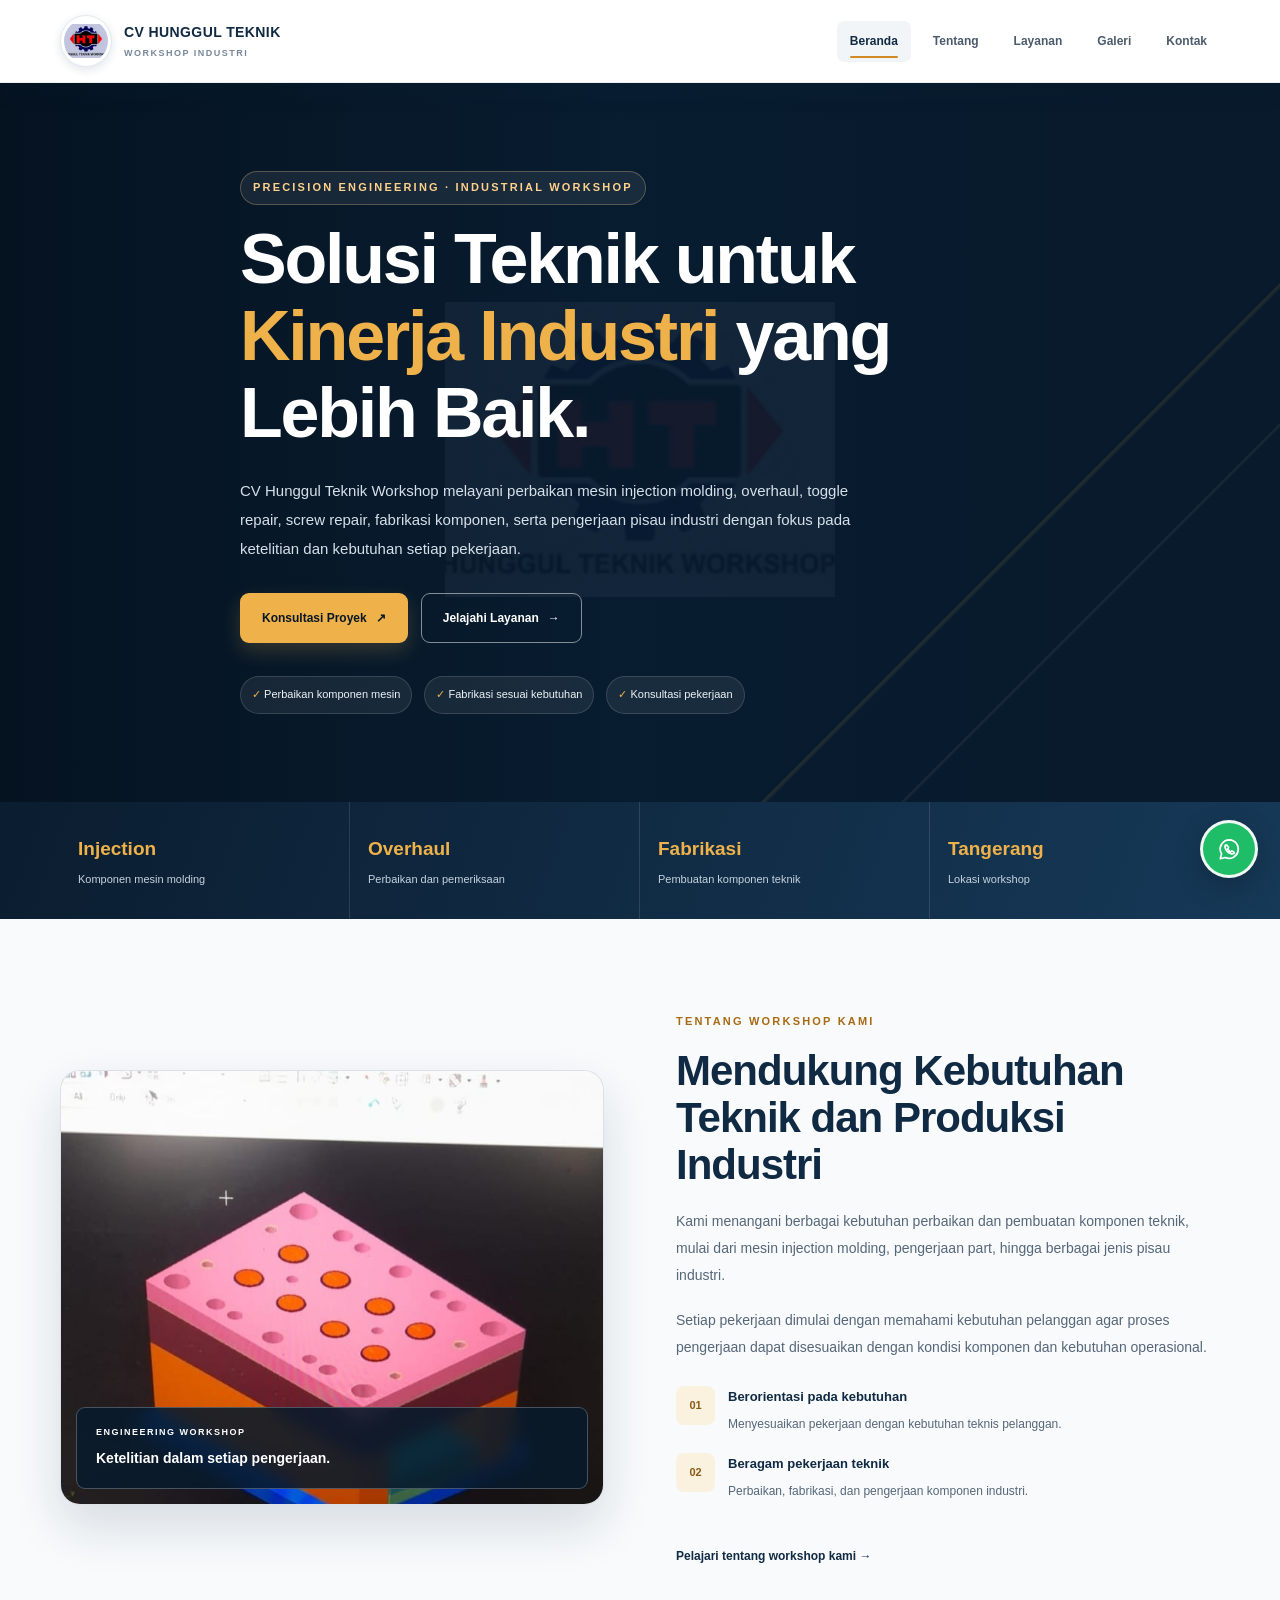
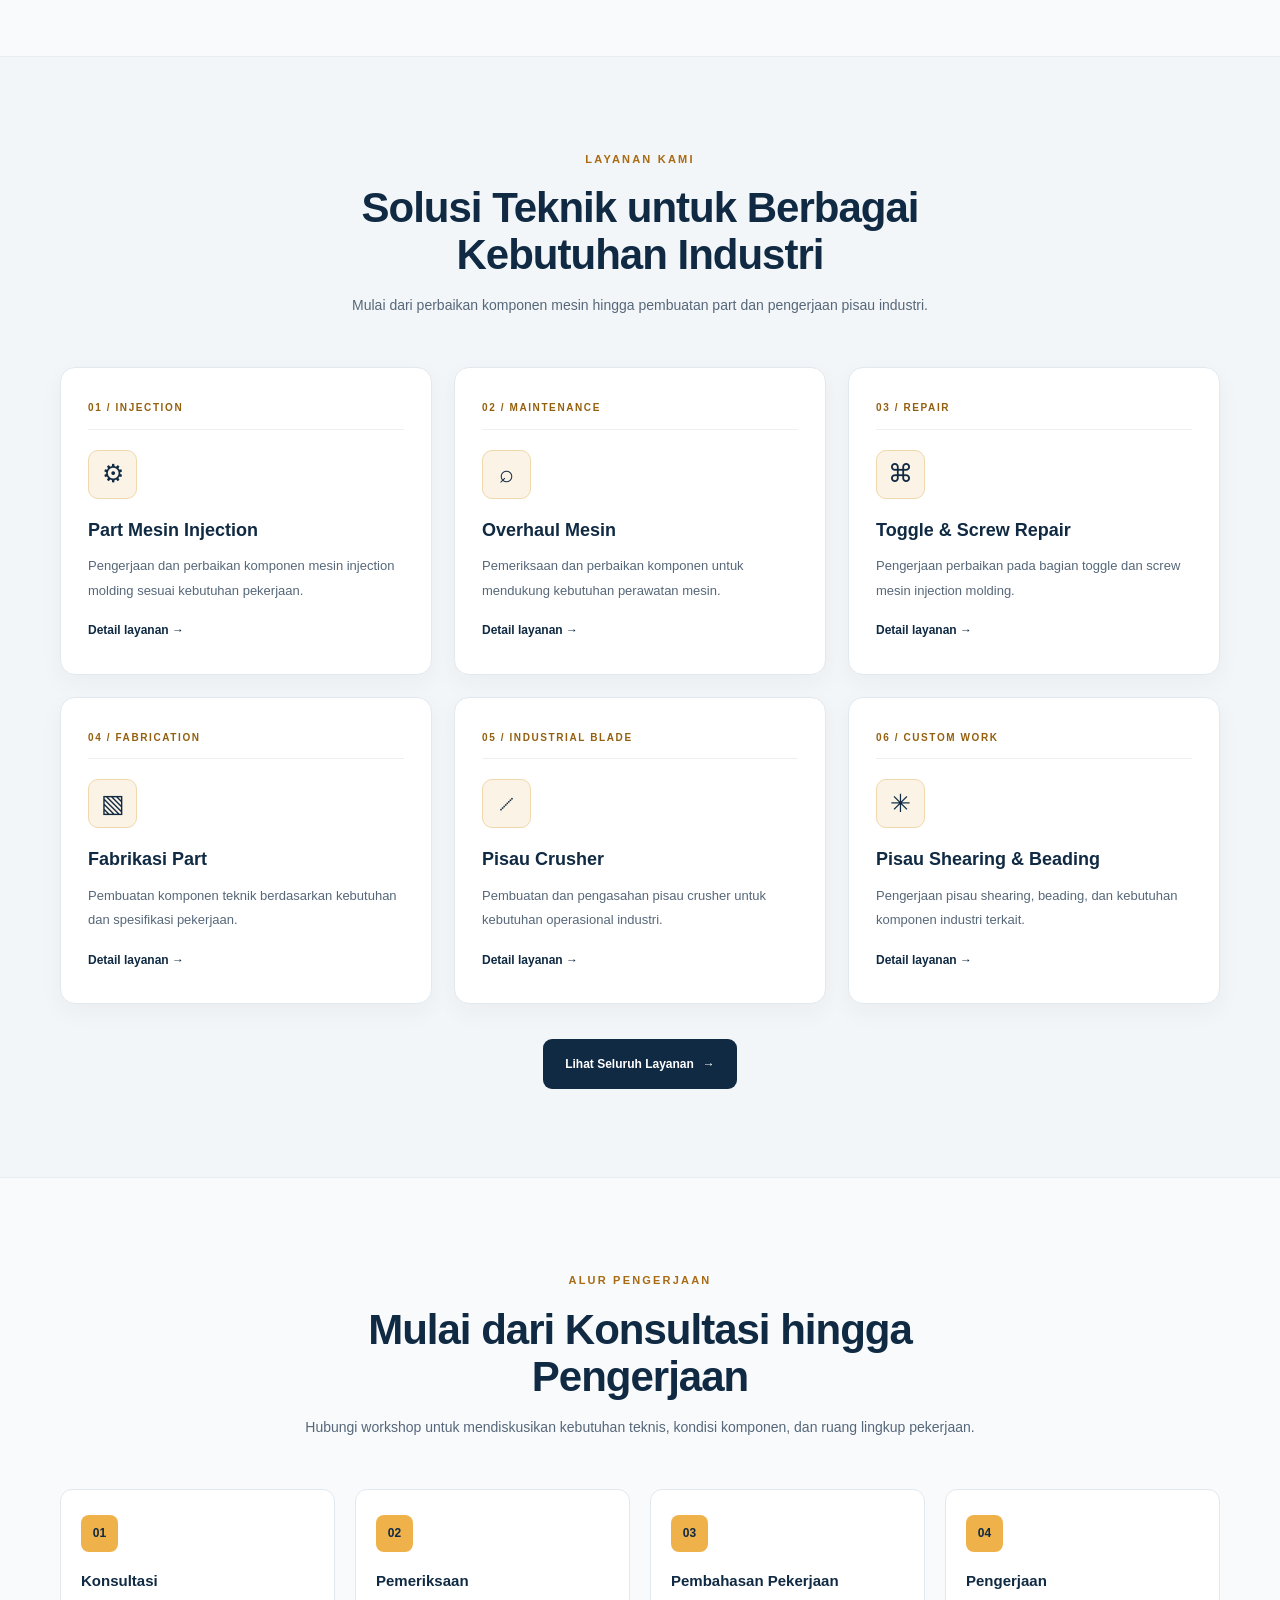
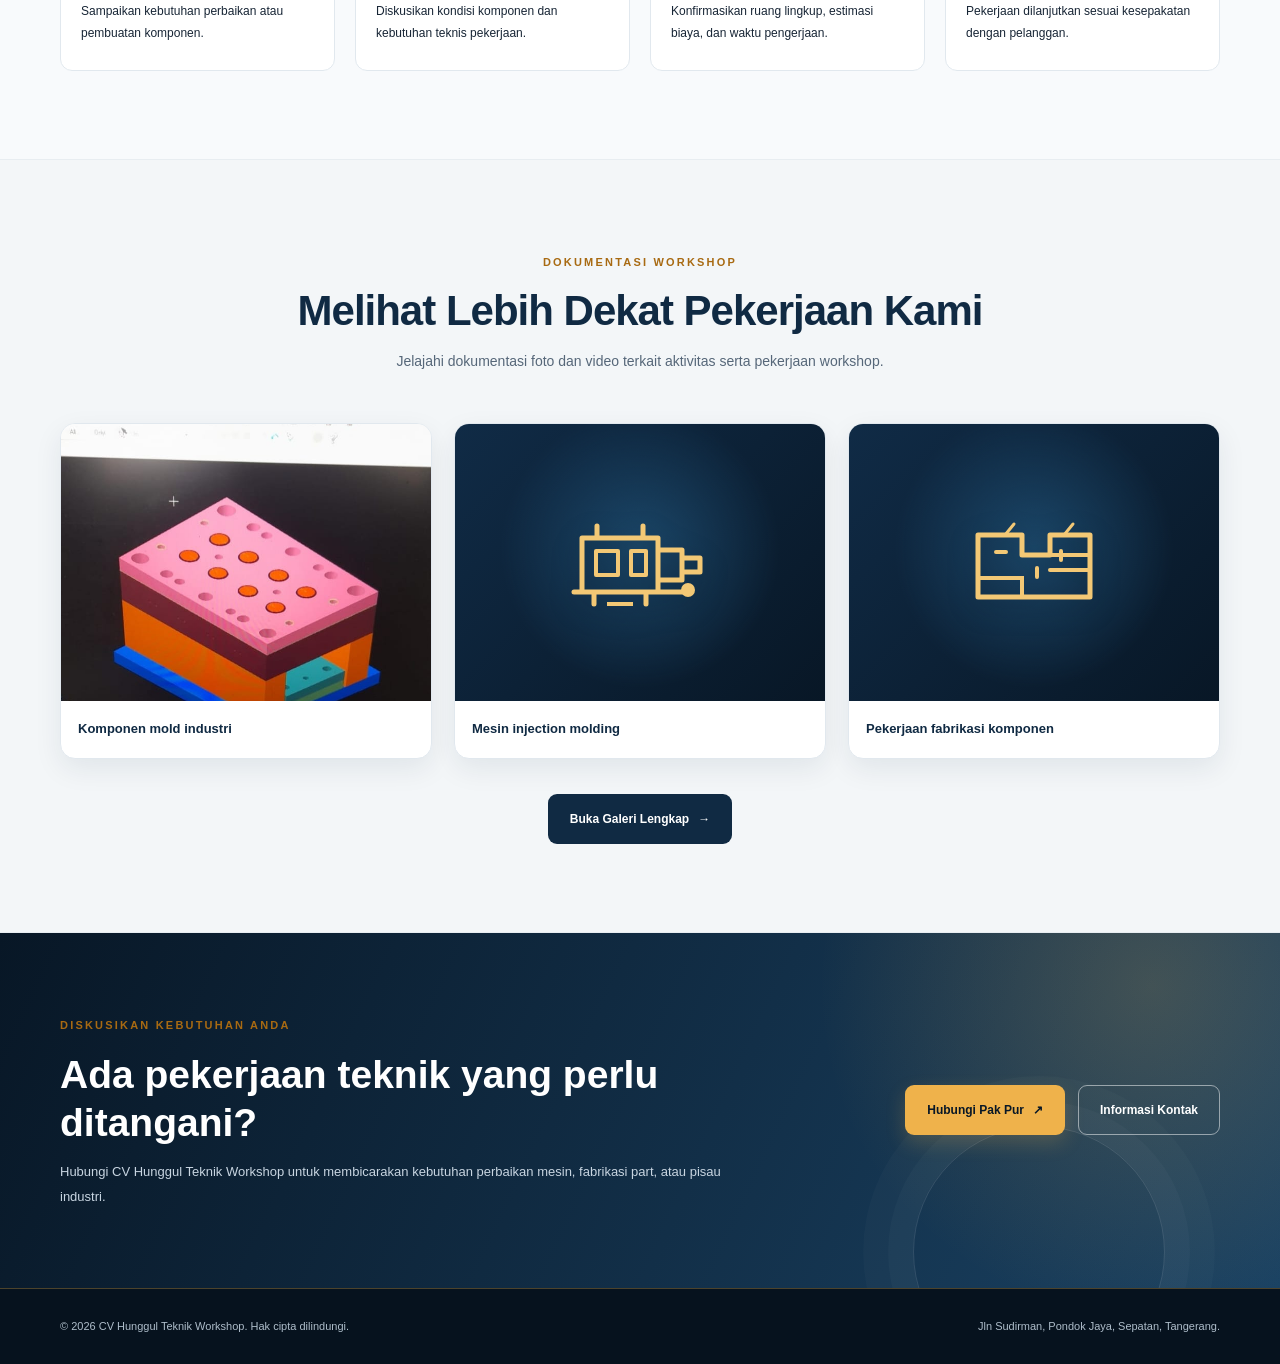
==== commit db23a3c8: "first commit0" ====
--- a/index.html
+++ b/index.html
@@ -401,28 +401,37 @@
 
           <figure class="photo-card">
             <img
-              src="images/WhatsApp Image 2026-11-02 at 13.14.15.jpeg"
-              alt="Dokumentasi komponen mold industri"
+              src="images/galeri-01.jpg"
+              alt="Dokumentasi desain komponen mold industri"
               loading="lazy"
             >
             <figcaption>Komponen mold industri</figcaption>
           </figure>
 
           <figure class="photo-card">
-            <img
-              src="images/mesin-injection.jpg"
-              alt="Dokumentasi mesin injection molding"
-              loading="lazy"
-            >
+            <div class="photo-card-illustration" aria-hidden="true">
+              <svg viewBox="0 0 160 110" fill="none">
+                <path d="M22 30h76v54H22zM98 42h24v30H98M122 50h18v14h-18M37 18v12m46-12v12M14 84h112M34 84v12m52-12v12"
+                  stroke="currentColor" stroke-width="5" stroke-linecap="round" stroke-linejoin="round"/>
+                <path d="M36 43h22v24H36zm35 0h15v24H71zM47 96h26"
+                  stroke="currentColor" stroke-width="4" stroke-linejoin="round"/>
+                <circle cx="128" cy="82" r="7" fill="currentColor"/>
+              </svg>
+            </div>
             <figcaption>Mesin injection molding</figcaption>
           </figure>
 
           <figure class="photo-card">
-            <img
-              src="images/fabrikasi.jpg"
-              alt="Dokumentasi pekerjaan fabrikasi"
-              loading="lazy"
-            >
+            <div class="photo-card-illustration" aria-hidden="true">
+              <svg viewBox="0 0 160 110" fill="none">
+                <path d="M24 89V27h44v20h28V27h40v62H24Z"
+                  stroke="currentColor" stroke-width="5" stroke-linejoin="round"/>
+                <path d="M24 70h44v19m28-42h40M96 62h40M42 44h10m31 16v9m24-26v9"
+                  stroke="currentColor" stroke-width="4" stroke-linecap="round"/>
+                <path d="m51 27 9-11m50 11 9-11"
+                  stroke="currentColor" stroke-width="3" stroke-linecap="round"/>
+              </svg>
+            </div>
             <figcaption>Pekerjaan fabrikasi komponen</figcaption>
           </figure>
 
--- a/style.css
+++ b/style.css
@@ -58,7 +58,7 @@
 }
 
 .section {
-  padding: 90px 0;
+  padding: 88px 0;
 }
 
 .section-muted {
@@ -237,15 +237,15 @@
   justify-content: center;
   align-items: center;
   gap: 9px;
-  min-height: 49px;
+  min-height: 50px;
   padding: 12px 21px;
   border: 1px solid transparent;
-  border-radius: 7px;
+  border-radius: 9px;
   font-size: 12px;
   font-weight: 800;
   text-align: center;
   cursor: pointer;
-  transition: 0.25s ease;
+  transition: transform .25s ease, box-shadow .25s ease, background .25s ease;
 }
 
 .btn:hover {
@@ -288,16 +288,10 @@
   position: relative;
   display: flex;
   align-items: center;
-  min-height: 650px;
-  padding: 100px 0;
+  min-height: 620px;
+  padding: 88px 0;
   color: var(--white);
   background-color: var(--navy-dark);
-  background-image:
-    linear-gradient(90deg,
-      rgba(5, 19, 33, 0.96),
-      rgba(8, 29, 49, 0.82) 60%,
-      rgba(8, 29, 49, 0.45)),
-    url("images/workshop.jpg");
   background-position: center;
   background-size: cover;
 }
@@ -422,6 +416,10 @@
   grid-template-columns: 1fr 1fr;
   align-items: center;
   gap: 65px;
+}
+
+.about-content {
+  min-width: 0;
 }
 
 .image-frame {
@@ -528,7 +526,7 @@
   color: var(--white);
   background:
     linear-gradient(110deg, rgba(7, 23, 37, 0.98), rgba(16, 43, 70, 0.91)),
-    url("images/workshop.jpg") center / cover;
+    url("images/galeri-01.jpg") center / cover;
 }
 
 .page-hero h1 {
@@ -596,6 +594,22 @@
   aspect-ratio: 4 / 3;
   object-fit: cover;
   transition: transform 0.4s ease;
+}
+
+.photo-card-illustration {
+  display: grid;
+  aspect-ratio: 4 / 3;
+  place-items: center;
+  color: #f3c875;
+  background:
+    radial-gradient(circle at 50% 45%, rgba(35, 91, 132, .65), transparent 58%),
+    linear-gradient(135deg, #102b46, #081726);
+}
+
+.photo-card-illustration svg {
+  width: min(52%, 160px);
+  height: auto;
+  filter: drop-shadow(0 8px 14px rgba(0, 0, 0, .2));
 }
 
 .photo-card:hover img {
@@ -849,12 +863,7 @@
     width: calc(100% - 34px);
   }
 
-  .section {
-    padding: 65px 0;
-  }
-
   .header-inner {
-    min-height: 72px;
     gap: 10px;
   }
 
@@ -913,31 +922,42 @@
   }
 
   .hero {
-    min-height: 590px;
-    padding: 75px 0;
-    background-position: 60% center;
+    min-height: 0;
+    padding: 48px 0;
+    background-position: center, 62% center;
+  }
+
+  .hero .eyebrow {
+    margin-bottom: 12px;
+    font-size: 9px;
+    letter-spacing: 1.6px;
   }
 
   .hero h1 {
-    font-size: clamp(36px, 9vw, 51px);
+    font-size: clamp(32px, 8.5vw, 45px);
     letter-spacing: -1.4px;
   }
 
   .hero p {
+    margin-top: 16px;
     font-size: 13px;
+    line-height: 1.7;
   }
 
   .hero-actions {
-    align-items: stretch;
-  }
-
-  .hero-actions .btn {
-    flex: 1 1 180px;
+    align-items: flex-start;
+    gap: 9px;
+    margin-top: 20px;
   }
 
   .hero-points {
-    gap: 10px 17px;
-    font-size: 10px;
+    gap: 6px;
+    margin-top: 20px;
+    font-size: 9px;
+  }
+
+  .hero-points span {
+    padding: 5px 8px;
   }
 
   .stats-grid {
@@ -1031,24 +1051,8 @@
 /* RESPONSIVE SMALL PHONE */
 
 @media (max-width: 420px) {
-  .container {
-    width: calc(100% - 28px);
-  }
-
-  .hero {
-    min-height: 550px;
-  }
-
   .hero h1 {
-    font-size: 35px;
-  }
-
-  .hero-actions {
-    flex-direction: column;
-  }
-
-  .hero-actions .btn {
-    width: 100%;
+    font-size: clamp(30px, 8.5vw, 36px);
   }
 
   .card-grid,
@@ -1063,10 +1067,6 @@
 
   .cta-inner .hero-actions {
     flex-direction: column;
-  }
-
-  .cta-inner .hero-actions .btn {
-    width: 100%;
   }
 
   .whatsapp-float {
@@ -1091,10 +1091,6 @@
 
 /* SHARED VISUAL REFRESH */
 
-.section {
-  padding-block: 100px;
-}
-
 .section-muted {
   border-block: 1px solid #e8edf1;
 }
@@ -1105,32 +1101,12 @@
   box-shadow: 0 8px 30px rgba(16, 43, 70, .06);
 }
 
-.header-inner {
-  min-height: 86px;
-}
-
 .brand {
   transition: transform .2s ease;
 }
 
 .brand:hover {
   transform: translateY(-1px);
-}
-
-.brand-mark {
-  display: grid;
-  place-items: center;
-  width: 48px;
-  height: 48px;
-  flex: 0 0 48px;
-  border: 1px solid rgba(239, 178, 75, .55);
-  border-radius: 14px 5px;
-  color: var(--gold);
-  background: linear-gradient(145deg, var(--navy-light), var(--navy-dark));
-  box-shadow: 0 6px 16px rgba(8, 23, 38, .17);
-  font-size: 15px;
-  font-weight: 900;
-  letter-spacing: -.5px;
 }
 
 .brand strong {
@@ -1168,18 +1144,11 @@
   color: var(--navy-dark);
 }
 
-.btn {
-  min-height: 50px;
-  border-radius: 9px;
-  transition: transform .25s ease, box-shadow .25s ease, background .25s ease;
-}
-
 .btn-primary {
   box-shadow: 0 8px 20px rgba(239, 178, 75, .2);
 }
 
 .hero {
-  min-height: 660px;
   background-image:
     linear-gradient(90deg, rgba(5, 19, 33, .97) 0%, rgba(8, 29, 49, .89) 48%, rgba(8, 29, 49, .48) 100%),
     url("");
@@ -1217,7 +1186,6 @@
 
 .hero p {
   color: #d6e0e9;
-  font-size: 16px;
 }
 
 .hero-points {
@@ -1290,7 +1258,7 @@
   padding-block: 104px;
   background:
     linear-gradient(100deg, rgba(5, 19, 33, .97), rgba(16, 43, 70, .88)),
-    url("images/WhatsApp Image 2026-11-02 at 13.14.15.jpeg") center 48% / cover;
+    url("images/galeri-01.jpg") center 48% / cover;
 }
 
 .page-hero .container {
@@ -1405,17 +1373,7 @@
 
 @media (max-width: 760px) {
   .section {
-    padding-block: 72px;
-  }
-
-  .header-inner {
-    min-height: 72px;
-  }
-
-  .brand-mark {
-    width: 42px;
-    height: 42px;
-    flex-basis: 42px;
+    padding-block: 56px;
   }
 
   .nav-menu {
@@ -1432,23 +1390,6 @@
     background: #f3f6f8;
   }
 
-  .hero {
-    min-height: 590px;
-    background-position: center, 62% center;
-  }
-
-  .hero h1 {
-    letter-spacing: -1.4px;
-  }
-
-  .hero-points {
-    gap: 8px;
-  }
-
-  .hero-points span {
-    padding: 6px 9px;
-  }
-
   .stats-grid > div {
     text-align: center;
   }
@@ -1471,30 +1412,9 @@
 }
 
 @media (max-width: 420px) {
-  .hero {
-    min-height: 550px;
-  }
-
   .hero h1 {
     letter-spacing: -1px;
   }
-}
-
-/* ===== BRAND MARK ===== */
-.brand-mark {
-  display: flex;
-  align-items: center;
-  justify-content: center;
-  flex-shrink: 0;
-  width: 48px;
-  height: 48px;
-  border: 2px solid var(--gold);
-  border-radius: 9px;
-  color: var(--gold-light);
-  background: var(--navy);
-  font-size: 18px;
-  font-weight: 900;
-  letter-spacing: -1px;
 }
 
 /* ===== IMAGE CAPTION ===== */
@@ -1636,12 +1556,6 @@
 }
 
 @media (max-width: 760px) {
-  .brand-mark {
-    width: 42px;
-    height: 42px;
-    font-size: 16px;
-  }
-
   .image-caption {
     right: 10px;
     bottom: 10px;
@@ -2069,7 +1983,7 @@
 
 @media (max-width: 760px) {
   .gallery-hero {
-    padding: 75px 0;
+    padding: 48px 0;
   }
 
   .gallery-hero-inner {
@@ -2081,7 +1995,7 @@
   }
 
   .gallery-hero h1 {
-    font-size: clamp(36px, 8vw, 48px);
+    font-size: clamp(31px, 8.5vw, 44px);
     letter-spacing: -1px;
   }
 
@@ -2150,12 +2064,7 @@
 
 @media (max-width: 480px) {
   .gallery-hero-actions {
-    flex-direction: column;
-    align-items: stretch;
-  }
-
-  .gallery-hero-actions .btn {
-    width: 100%;
+    align-items: flex-start;
   }
 
   .gallery-section-heading {
@@ -2194,7 +2103,6 @@
 ========================================== */
 
 /* Mencegah ukuran elemen dan teks saling bertabrakan */
-.service-page-hero,
 .contact-hero,
 .contact-main-section,
 .contact-location-section,
@@ -2203,7 +2111,6 @@
   isolation: isolate;
 }
 
-.service-page-hero *,
 .contact-hero *,
 .contact-main-section *,
 .contact-location-section *,
@@ -2235,92 +2142,7 @@
   overflow-wrap: anywhere;
 }
 
-/* ---------- HEADER LOGO HT ---------- */
-
-.brand-mark {
-  display: inline-flex;
-  flex: 0 0 42px;
-  align-items: center;
-  justify-content: center;
-  width: 42px;
-  height: 42px;
-  border: 2px solid #DCA34A;
-  border-radius: 9px;
-  color: #F3C875;
-  background: #102B46;
-  font-size: 15px;
-  font-weight: 900;
-  line-height: 1;
-}
-
 /* ---------- HALAMAN LAYANAN ---------- */
-
-.service-page-hero {
-  padding: 85px 0;
-  color: #fff;
-  background:
-    linear-gradient(110deg, #091B2C, #102B46);
-}
-
-.service-page-hero .container {
-  width: min(1160px, calc(100% - 48px));
-  margin-inline: auto;
-}
-
-.service-page-hero h1 {
-  max-width: 760px;
-  margin: 12px 0 18px;
-  color: #fff;
-  font-size: clamp(34px, 5vw, 58px);
-  font-weight: 900;
-  line-height: 1.15;
-  letter-spacing: -1px;
-}
-
-.service-page-hero h1 span {
-  color: #F3C875;
-}
-
-.service-page-hero p {
-  max-width: 680px;
-  color: #D5DFE8;
-  font-size: 15px;
-  line-height: 1.9;
-}
-
-.service-page-hero-visual {
-  min-width: 0;
-  overflow: hidden;
-  border: 1px solid rgba(243, 200, 117, .25);
-  border-radius: 14px;
-  background: #102B46;
-}
-
-.service-page-hero-visual img {
-  display: block;
-  width: 100%;
-  max-height: 440px;
-  aspect-ratio: 5 / 4;
-  object-fit: cover;
-}
-
-.service-page-image-fallback {
-  display: flex;
-  min-height: 240px;
-  align-items: center;
-  justify-content: center;
-  padding: 24px;
-  color: #F3C875;
-  text-align: center;
-}
-
-.service-page-hero-actions {
-  display: flex;
-  flex-wrap: wrap;
-  align-items: center;
-  gap: 12px;
-  margin-top: 26px;
-}
 
 .service-page-grid {
   display: grid;
@@ -2389,6 +2211,18 @@
   padding: 82px 0;
   color: #fff;
   background: linear-gradient(115deg, #091B2C, #102B46 75%, #1C4264);
+}
+
+.contact-hero-decoration {
+  position: absolute;
+  right: 4%;
+  bottom: -62px;
+  z-index: 0;
+  color: rgba(255, 255, 255, .035);
+  font-size: clamp(120px, 20vw, 240px);
+  font-weight: 900;
+  line-height: 1;
+  pointer-events: none;
 }
 
 .contact-hero-inner {
@@ -2871,21 +2705,14 @@
 }
 
 @media (max-width: 760px) {
-  .brand-mark {
-    flex-basis: 38px;
-    width: 38px;
-    height: 38px;
-    font-size: 13px;
-  }
-
   .contact-hero,
   .service-page-hero {
-    padding: 60px 0;
+    padding: 38px 0;
   }
 
   .contact-hero-inner {
     grid-template-columns: minmax(0, 1fr);
-    gap: 32px;
+    gap: 24px;
   }
 
   .contact-hero h1 {
@@ -2923,11 +2750,11 @@
   }
 
   .contact-cta-actions {
-    width: 100%;
+    width: auto;
   }
 
   .contact-cta-actions .btn {
-    width: 100%;
+    width: auto;
   }
 
   .service-page-grid,
@@ -2936,12 +2763,11 @@
   }
 
   .service-page-hero-actions {
-    align-items: stretch;
-    flex-direction: column;
+    align-items: flex-start;
   }
 
   .service-page-hero-actions .btn {
-    width: 100%;
+    width: auto;
   }
 }
 
@@ -2953,13 +2779,13 @@
   }
 
   .contact-hero-actions {
-    align-items: stretch;
-    flex-direction: column;
+    align-items: flex-start;
+    flex-wrap: wrap;
     gap: 15px;
   }
 
   .contact-hero-actions .btn {
-    width: 100%;
+    width: auto;
   }
 
   .contact-hours-row {
@@ -3591,7 +3417,7 @@
 /* 9. RESPONSIVE HP */
 @media (max-width: 760px) {
   .service-page-hero {
-    padding: 55px 0 60px;
+    padding: 34px 0 38px;
   }
 
   .service-page-hero .container,
@@ -3605,21 +3431,36 @@
   .service-page-hero-inner,
   .service-page-intro-inner {
     grid-template-columns: minmax(0, 1fr);
-    gap: 32px;
+    gap: 20px;
+  }
+
+  .service-page-eyebrow {
+    margin-bottom: 14px;
+    letter-spacing: 1.4px;
   }
 
   .service-page-hero h1 {
-    font-size: clamp(34px, 8vw, 47px);
+    font-size: clamp(32px, 8vw, 44px);
     letter-spacing: -.8px;
   }
 
   .service-page-hero-content > p {
+    margin-top: 14px;
     font-size: 13px;
+    line-height: 1.7;
   }
 
   .service-page-hero-actions {
     align-items: flex-start;
-    gap: 17px;
+    gap: 12px;
+    margin-top: 18px;
+  }
+
+  .service-page-hero-note {
+    gap: 9px;
+    margin-top: 18px;
+    font-size: 10px;
+    line-height: 1.6;
   }
 
   .service-page-hero-visual {
@@ -3628,8 +3469,8 @@
 
   .service-page-visual-frame > img,
   .service-page-image-fallback {
-    height: 290px;
-    min-height: 290px;
+    height: clamp(180px, 55vw, 220px);
+    min-height: 180px;
   }
 
   .service-page-intro {
@@ -3695,11 +3536,11 @@
   }
 
   .service-page-cta-actions {
-    width: 100%;
+    width: auto;
   }
 
   .service-page-cta-actions .btn {
-    width: 100%;
+    width: auto;
   }
 }
 
@@ -3718,12 +3559,12 @@
   }
 
   .service-page-hero-actions {
-    align-items: stretch;
-    flex-direction: column;
+    align-items: flex-start;
+    flex-wrap: wrap;
   }
 
   .service-page-hero-actions .btn {
-    width: 100%;
+    width: auto;
   }
 
   .service-page-grid {
@@ -3744,8 +3585,8 @@
 
   .service-page-visual-frame > img,
   .service-page-image-fallback {
-    height: 240px;
-    min-height: 240px;
+    height: 190px;
+    min-height: 190px;
   }
 
   .service-page-visual-caption {
@@ -3875,11 +3716,11 @@
   }
 
   .service-page-visual-frame > img {
-    height: 250px;
+    height: clamp(190px, 60vw, 235px);
   }
 
   .service-page-image-fallback {
-    min-height: 220px;
+    min-height: 190px;
     padding: 22px 16px;
   }
 
@@ -4108,12 +3949,8 @@
   }
 
   .about-page-hero-actions {
-    flex-direction: column;
-    align-items: stretch;
-  }
-
-  .about-page-hero-actions .btn {
-    width: 100%;
+    align-items: flex-start;
+    flex-wrap: wrap;
   }
 
   .about-page-secondary-link {
@@ -4758,11 +4595,12 @@
   }
 
   .about-page-hero-content > p {
-    font-size: 14px;
+    margin-top: 12px;
+    font-size: 13px;
   }
 
   .about-page-hero-note {
-    margin-top: 24px;
+    margin-top: 18px;
   }
 
   .about-page-hero-visual {
@@ -4770,10 +4608,14 @@
     max-width: 540px;
   }
 
+  .about-page-image-frame {
+    min-height: 0;
+  }
+
   .about-page-image-frame > img,
   .about-page-image-fallback {
-    height: 260px;
-    min-height: 260px;
+    height: 220px;
+    min-height: 220px;
   }
 
   .about-page-intro,
@@ -4816,21 +4658,21 @@
   }
 
   .about-page-cta-actions {
-    width: 100%;
+    width: auto;
   }
 
   .about-page-cta-actions .btn {
-    width: 100%;
+    width: auto;
   }
 }
 
 @media (max-width: 420px) {
   .about-page-hero {
-    padding-top: 38px;
+    padding: 30px 0 28px;
   }
 
   .about-page-hero h1 {
-    font-size: 36px;
+    font-size: clamp(30px, 8.2vw, 35px);
     letter-spacing: -1px;
   }
 
@@ -4841,8 +4683,8 @@
 
   .about-page-image-frame > img,
   .about-page-image-fallback {
-    height: 220px;
-    min-height: 220px;
+    height: 190px;
+    min-height: 190px;
   }
 
   .about-page-image-caption {
@@ -4906,13 +4748,31 @@
 
 @media (max-width: 760px) {
   .brand {
-    gap: 9px;
+    gap: 8px;
   }
 
   .brand img.brand-mark {
-    width: 44px;
-    height: 44px;
-    flex-basis: 44px;
+    width: 38px;
+    height: 38px;
+    flex-basis: 38px;
+  }
+
+  .brand strong {
+    font-size: 11px;
+  }
+
+  .brand small {
+    font-size: 8px;
+    letter-spacing: 1px;
+  }
+
+  .header-inner {
+    min-height: 64px;
+  }
+
+  .nav-toggle {
+    width: 38px;
+    height: 38px;
   }
 
   main::before {
@@ -4927,9 +4787,9 @@
   }
 
   .brand img.brand-mark {
-    width: 40px;
-    height: 40px;
-    flex-basis: 40px;
+    width: 34px;
+    height: 34px;
+    flex-basis: 34px;
   }
 
   .brand strong {
@@ -4940,4 +4800,9 @@
     font-size: 7px;
     letter-spacing: 1px;
   }
-}
+
+  .nav-toggle {
+    width: 36px;
+    height: 36px;
+  }
+}
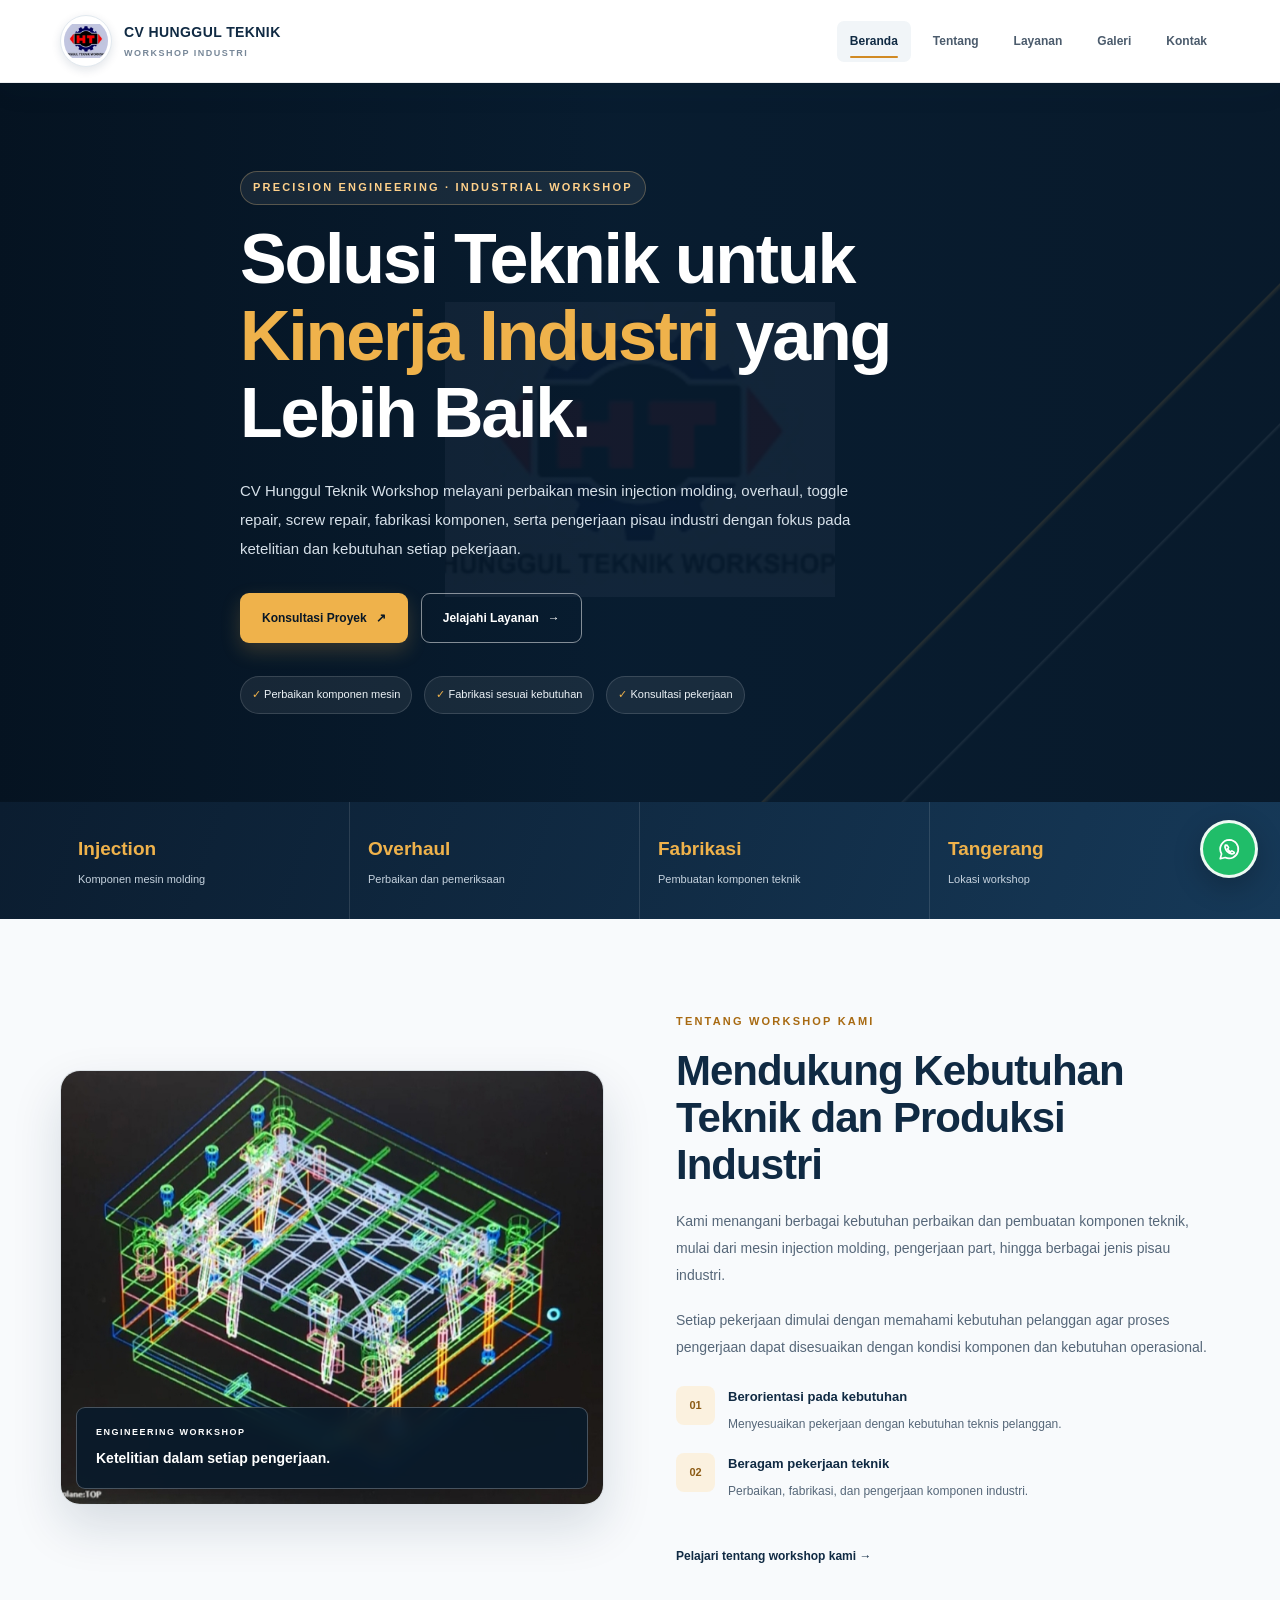
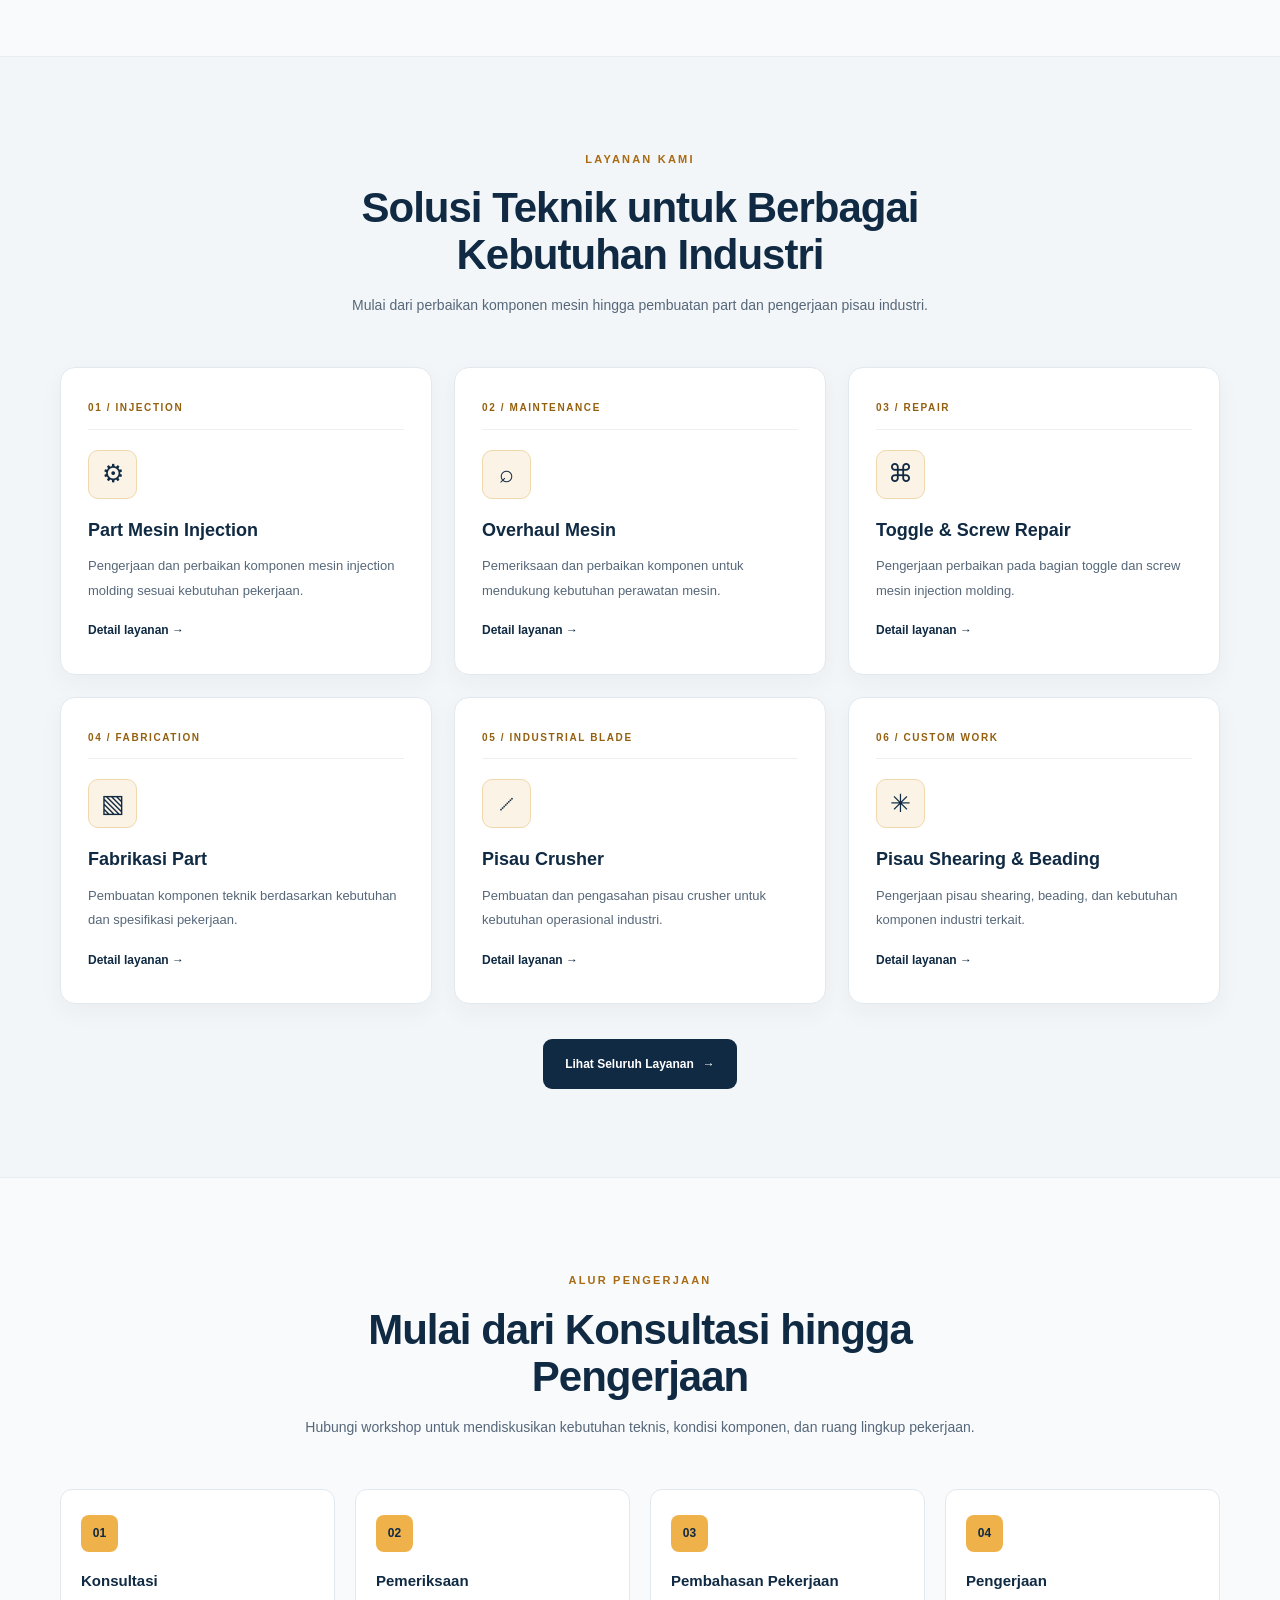
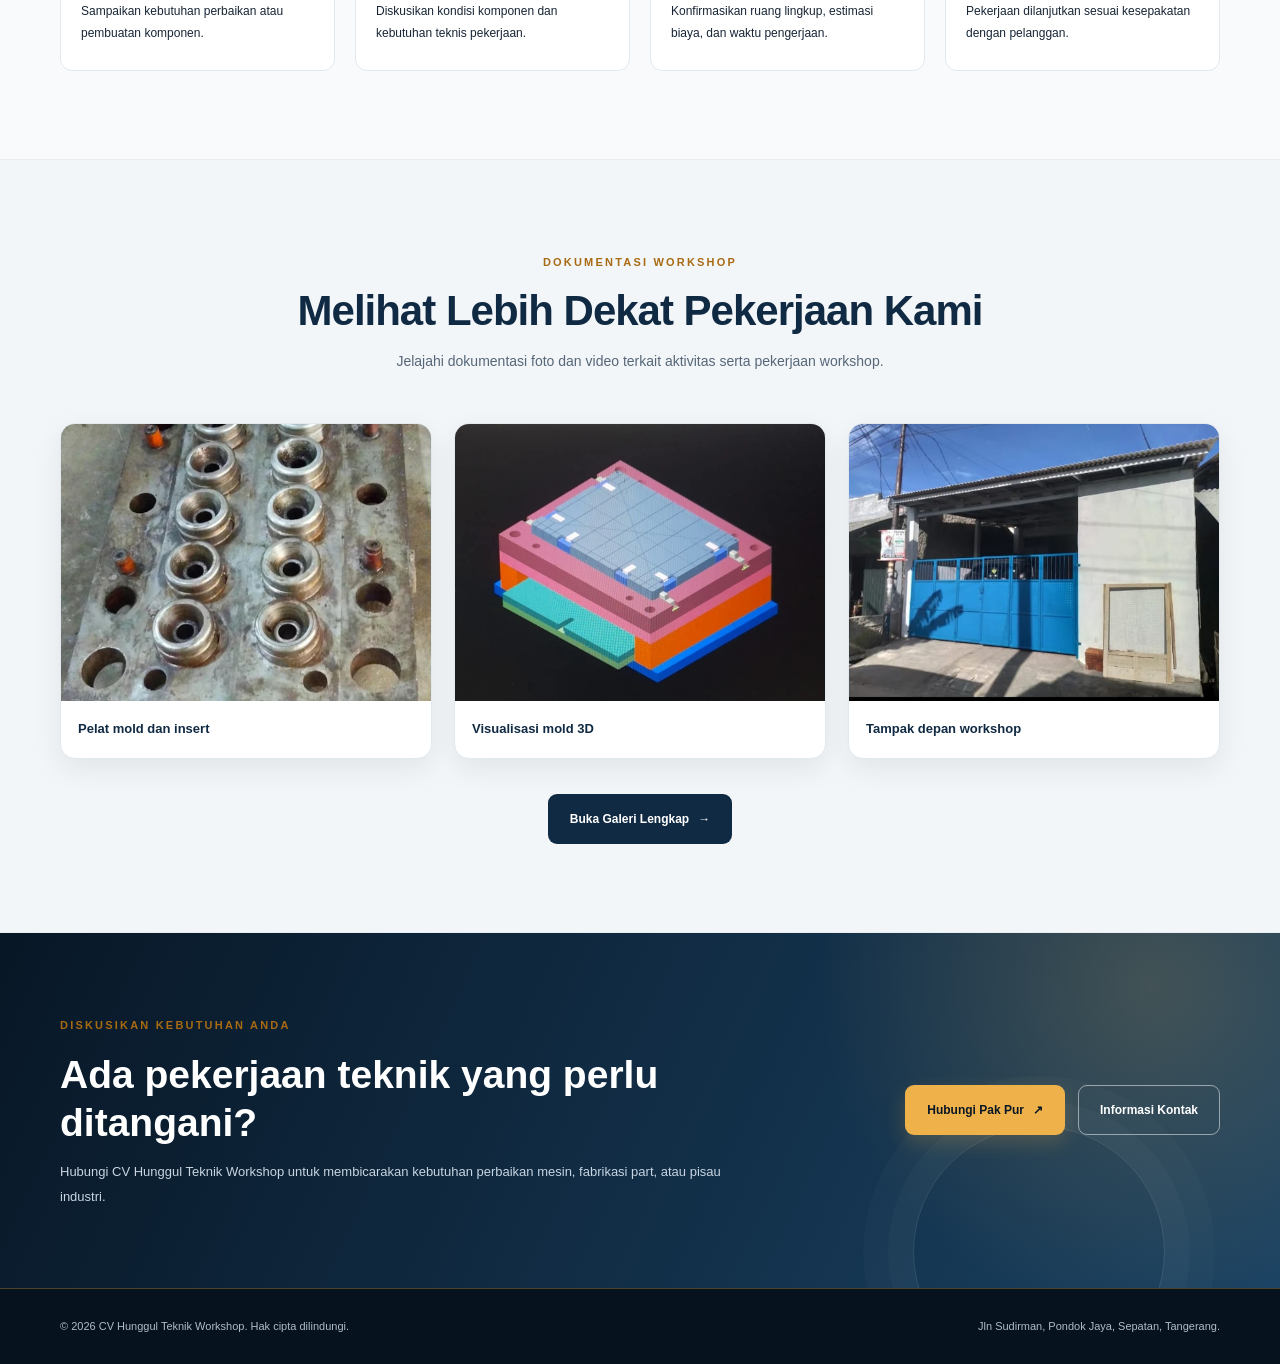
==== commit 06af2c28: "first commit00o" ====
--- a/index.html
+++ b/index.html
@@ -136,7 +136,7 @@
 
         <div class="image-frame">
           <img
-            src="images/galeri-01.jpg"
+            src="images/desain-mold-wireframe.jpeg"
             alt="Visualisasi desain komponen mold industri"
             loading="lazy"
           >
@@ -401,38 +401,29 @@
 
           <figure class="photo-card">
             <img
-              src="images/galeri-01.jpg"
-              alt="Dokumentasi desain komponen mold industri"
+              src="images/pelat-mold-insert.jpeg"
+              alt="Pelat mold dengan susunan insert logam yang terpasang"
               loading="lazy"
             >
-            <figcaption>Komponen mold industri</figcaption>
+            <figcaption>Pelat mold dan insert</figcaption>
           </figure>
 
           <figure class="photo-card">
-            <div class="photo-card-illustration" aria-hidden="true">
-              <svg viewBox="0 0 160 110" fill="none">
-                <path d="M22 30h76v54H22zM98 42h24v30H98M122 50h18v14h-18M37 18v12m46-12v12M14 84h112M34 84v12m52-12v12"
-                  stroke="currentColor" stroke-width="5" stroke-linecap="round" stroke-linejoin="round"/>
-                <path d="M36 43h22v24H36zm35 0h15v24H71zM47 96h26"
-                  stroke="currentColor" stroke-width="4" stroke-linejoin="round"/>
-                <circle cx="128" cy="82" r="7" fill="currentColor"/>
-              </svg>
-            </div>
-            <figcaption>Mesin injection molding</figcaption>
+            <img
+              src="images/desain-mold-3d.jpeg"
+              alt="Visualisasi tiga dimensi desain mold industri"
+              loading="lazy"
+            >
+            <figcaption>Visualisasi mold 3D</figcaption>
           </figure>
 
           <figure class="photo-card">
-            <div class="photo-card-illustration" aria-hidden="true">
-              <svg viewBox="0 0 160 110" fill="none">
-                <path d="M24 89V27h44v20h28V27h40v62H24Z"
-                  stroke="currentColor" stroke-width="5" stroke-linejoin="round"/>
-                <path d="M24 70h44v19m28-42h40M96 62h40M42 44h10m31 16v9m24-26v9"
-                  stroke="currentColor" stroke-width="4" stroke-linecap="round"/>
-                <path d="m51 27 9-11m50 11 9-11"
-                  stroke="currentColor" stroke-width="3" stroke-linecap="round"/>
-              </svg>
-            </div>
-            <figcaption>Pekerjaan fabrikasi komponen</figcaption>
+            <img
+              src="images/tampak-depan-workshop.jpeg"
+              alt="Tampak depan CV Hunggul Teknik Workshop dengan gerbang biru"
+              loading="lazy"
+            >
+            <figcaption>Tampak depan workshop</figcaption>
           </figure>
 
         </div>
@@ -495,7 +486,10 @@
       </p>
 
       <p>
-        Jln Sudirman, Pondok Jaya, Sepatan, Tangerang.
+        <a href="https://maps.app.goo.gl/nXCdHBfNNDm8hnyo6"
+           target="_blank" rel="noopener noreferrer">
+          Jln Sudirman, Pondok Jaya, Sepatan, Tangerang.
+        </a>
       </p>
 
     </div>
--- a/style.css
+++ b/style.css
@@ -1802,7 +1802,8 @@
 
 .gallery-photo-grid {
   display: grid;
-  grid-template-columns: minmax(0, 1fr);
+  grid-template-columns: repeat(3, minmax(0, 1fr));
+  gap: 22px;
 }
 
 .gallery-photo-card {
@@ -1822,11 +1823,15 @@
 .gallery-photo-image img {
   display: block;
   width: 100%;
-  max-height: 560px;
-  aspect-ratio: 16 / 8;
-  object-fit: contain;
+  aspect-ratio: 3 / 4;
+  object-fit: cover;
   background: #E8EEF4;
   transition: transform .4s ease;
+}
+
+.gallery-photo-card-front .gallery-photo-image img {
+  aspect-ratio: 4 / 3;
+  object-position: center;
 }
 
 .gallery-photo-card:hover .gallery-photo-image img {
@@ -2040,8 +2045,13 @@
     margin-top: 8px;
   }
 
+  .gallery-photo-grid {
+    grid-template-columns: repeat(2, minmax(0, 1fr));
+    gap: 16px;
+  }
+
   .gallery-photo-image img {
-    aspect-ratio: 4 / 3;
+    aspect-ratio: 3 / 4;
   }
 
   .gallery-video-grid {
@@ -2077,6 +2087,10 @@
   }
 
   .gallery-video-grid {
+    grid-template-columns: 1fr;
+  }
+
+  .gallery-photo-grid {
     grid-template-columns: 1fr;
   }
 
@@ -2144,64 +2158,9 @@
 
 /* ---------- HALAMAN LAYANAN ---------- */
 
-.service-page-grid {
-  display: grid;
-  grid-template-columns: repeat(3, minmax(0, 1fr));
-  gap: 22px;
-}
-
 .service-page-grid > *,
 .service-page-process-grid > * {
   min-width: 0;
-}
-
-.service-page-grid article,
-.service-page-card,
-.service-page-process-grid article {
-  padding: 26px;
-  border: 1px solid #E1E8EE;
-  border-radius: 12px;
-  background: #fff;
-  box-shadow: 0 5px 20px rgba(9, 27, 44, .04);
-}
-
-.service-page-grid h3,
-.service-page-card h3 {
-  margin: 12px 0;
-  color: #102B46;
-  font-size: 18px;
-  line-height: 1.4;
-}
-
-.service-page-grid p,
-.service-page-card p,
-.service-page-process-grid p {
-  color: #566779;
-  font-size: 13px;
-  line-height: 1.85;
-}
-
-.service-page-process-grid {
-  display: grid;
-  grid-template-columns: repeat(3, minmax(0, 1fr));
-  gap: 20px;
-}
-
-.service-page-cta {
-  padding: 65px 0;
-  color: #fff;
-  background: linear-gradient(110deg, #091B2C, #1C4264);
-}
-
-.service-page-cta h2 {
-  color: #fff;
-  font-size: clamp(27px, 4vw, 40px);
-  line-height: 1.25;
-}
-
-.service-page-cta p {
-  margin-top: 12px;
-  color: #D5DFE8;
 }
 
 /* ---------- HERO HALAMAN KONTAK ---------- */
@@ -3544,6 +3503,24 @@
   }
 }
 
+@media (max-width: 560px) {
+  .service-page-grid {
+    grid-template-columns: minmax(0, 1fr);
+  }
+
+  .service-page-card {
+    padding: 21px;
+  }
+
+  .service-page-card h3 {
+    font-size: 16px;
+  }
+
+  .service-page-card > p {
+    font-size: 12px;
+  }
+}
+
 /* 10. HP KECIL */
 @media (max-width: 420px) {
   .service-page-hero .container,
@@ -3990,32 +3967,17 @@
   position: relative;
   isolation: isolate;
   overflow: hidden;
-  padding: 88px 0 74px;
+  padding: 76px 0 82px;
   color: #fff;
-  background:
-    radial-gradient(ellipse at 82% 45%, rgba(35, 91, 132, .42), transparent 38%),
-    linear-gradient(115deg, #071725 0%, #102b46 62%, #183d5b 100%);
-}
-
-.about-page-hero::before {
-  position: absolute;
-  inset: 0;
-  z-index: -1;
-  background-image:
-    linear-gradient(rgba(255,255,255,.035) 1px, transparent 1px),
-    linear-gradient(90deg, rgba(255,255,255,.035) 1px, transparent 1px);
-  background-size: 48px 48px;
-  content: "";
-  mask-image: linear-gradient(110deg, transparent, #000 65%);
-  pointer-events: none;
+  background: linear-gradient(120deg, #091B2C 0%, #102B46 65%, #1C4264 100%);
 }
 
 .about-page-hero-inner {
   position: relative;
   display: grid;
-  grid-template-columns: minmax(0, 1fr) minmax(0, .85fr);
-  align-items: center;
-  gap: 42px;
+  grid-template-columns: minmax(0, 1.05fr) minmax(0, .95fr);
+  align-items: center;
+  gap: 55px;
   z-index: 1;
 }
 
@@ -4047,10 +4009,10 @@
 .about-page-hero h1 {
   max-width: 620px;
   color: #fff;
-  font-size: clamp(42px, 5.3vw, 68px);
-  font-weight: 900;
-  letter-spacing: -2px;
-  line-height: 1.04;
+  font-size: clamp(36px, 4.3vw, 57px);
+  font-weight: 900;
+  letter-spacing: -1.4px;
+  line-height: 1.12;
 }
 
 .about-page-hero h1 span {
@@ -4059,10 +4021,10 @@
 }
 
 .about-page-hero-content > p {
-  max-width: 530px;
+  max-width: 550px;
   margin-top: 21px;
   color: #d3dfeb;
-  font-size: 15px;
+  font-size: 14px;
   line-height: 1.9;
 }
 
@@ -4070,8 +4032,8 @@
   display: flex;
   flex-wrap: wrap;
   align-items: center;
-  gap: 22px;
-  margin-top: 29px;
+  gap: 20px;
+  margin-top: 27px;
 }
 
 .about-page-hero-actions .btn span {
@@ -4098,7 +4060,7 @@
   display: flex;
   align-items: center;
   gap: 10px;
-  margin-top: 35px;
+  margin-top: 32px;
   color: #b7c8d8;
   font-size: 9px;
   font-weight: 700;
@@ -4111,18 +4073,18 @@
 
 .about-page-image-frame {
   position: relative;
-  min-height: 300px;
+  min-height: 340px;
   overflow: hidden;
-  border: 1px solid rgba(255,255,255,.2);
-  border-radius: 16px;
+  border: 1px solid rgba(243, 200, 117, .35);
+  border-radius: 12px;
   background: #102b46;
-  box-shadow: 0 24px 60px rgba(0,0,0,.3);
+  box-shadow: 0 24px 55px rgba(0, 0, 0, .22);
 }
 
 .about-page-image-frame > img {
   display: block;
   width: 100%;
-  height: 300px;
+  height: 340px;
   object-fit: cover;
   object-position: center;
 }
@@ -4243,7 +4205,7 @@
 }
 
 .about-page-intro {
-  padding: 82px 0;
+  padding: 56px 0;
   background: #fff;
 }
 
@@ -4251,7 +4213,7 @@
   display: grid;
   grid-template-columns: minmax(0, .85fr) minmax(0, 1fr);
   align-items: start;
-  gap: 75px;
+  gap: 55px;
 }
 
 .about-page-label {
@@ -4296,7 +4258,7 @@
 
 .about-page-principles,
 .about-page-process {
-  padding: 82px 0;
+  padding: 78px 0;
   background: #f3f6f8;
 }
 
@@ -4393,7 +4355,7 @@
 }
 
 .about-page-expertise {
-  padding: 88px 0;
+  padding: 78px 0;
   color: #fff;
   background:
     radial-gradient(ellipse at 15% 10%, rgba(35,91,132,.3), transparent 35%),
@@ -4580,18 +4542,18 @@
 
 @media (max-width: 760px) {
   .about-page-hero {
-    padding: 52px 0 45px;
+    padding: 38px 0 40px;
   }
 
   .about-page-hero-inner,
   .about-page-intro-grid,
   .about-page-expertise-grid {
     grid-template-columns: minmax(0, 1fr);
-    gap: 28px;
+    gap: 20px;
   }
 
   .about-page-hero h1 {
-    font-size: clamp(37px, 8vw, 52px);
+    font-size: clamp(32px, 8vw, 44px);
   }
 
   .about-page-hero-content > p {
@@ -4605,17 +4567,16 @@
 
   .about-page-hero-visual {
     width: 100%;
-    max-width: 540px;
+    max-width: 520px;
   }
 
   .about-page-image-frame {
     min-height: 0;
   }
 
-  .about-page-image-frame > img,
-  .about-page-image-fallback {
-    height: 220px;
-    min-height: 220px;
+  .about-page-image-frame > img {
+    height: clamp(190px, 60vw, 235px);
+    min-height: 0;
   }
 
   .about-page-intro,
@@ -4681,10 +4642,8 @@
     gap: 16px;
   }
 
-  .about-page-image-frame > img,
-  .about-page-image-fallback {
+  .about-page-image-frame > img {
     height: 190px;
-    min-height: 190px;
   }
 
   .about-page-image-caption {
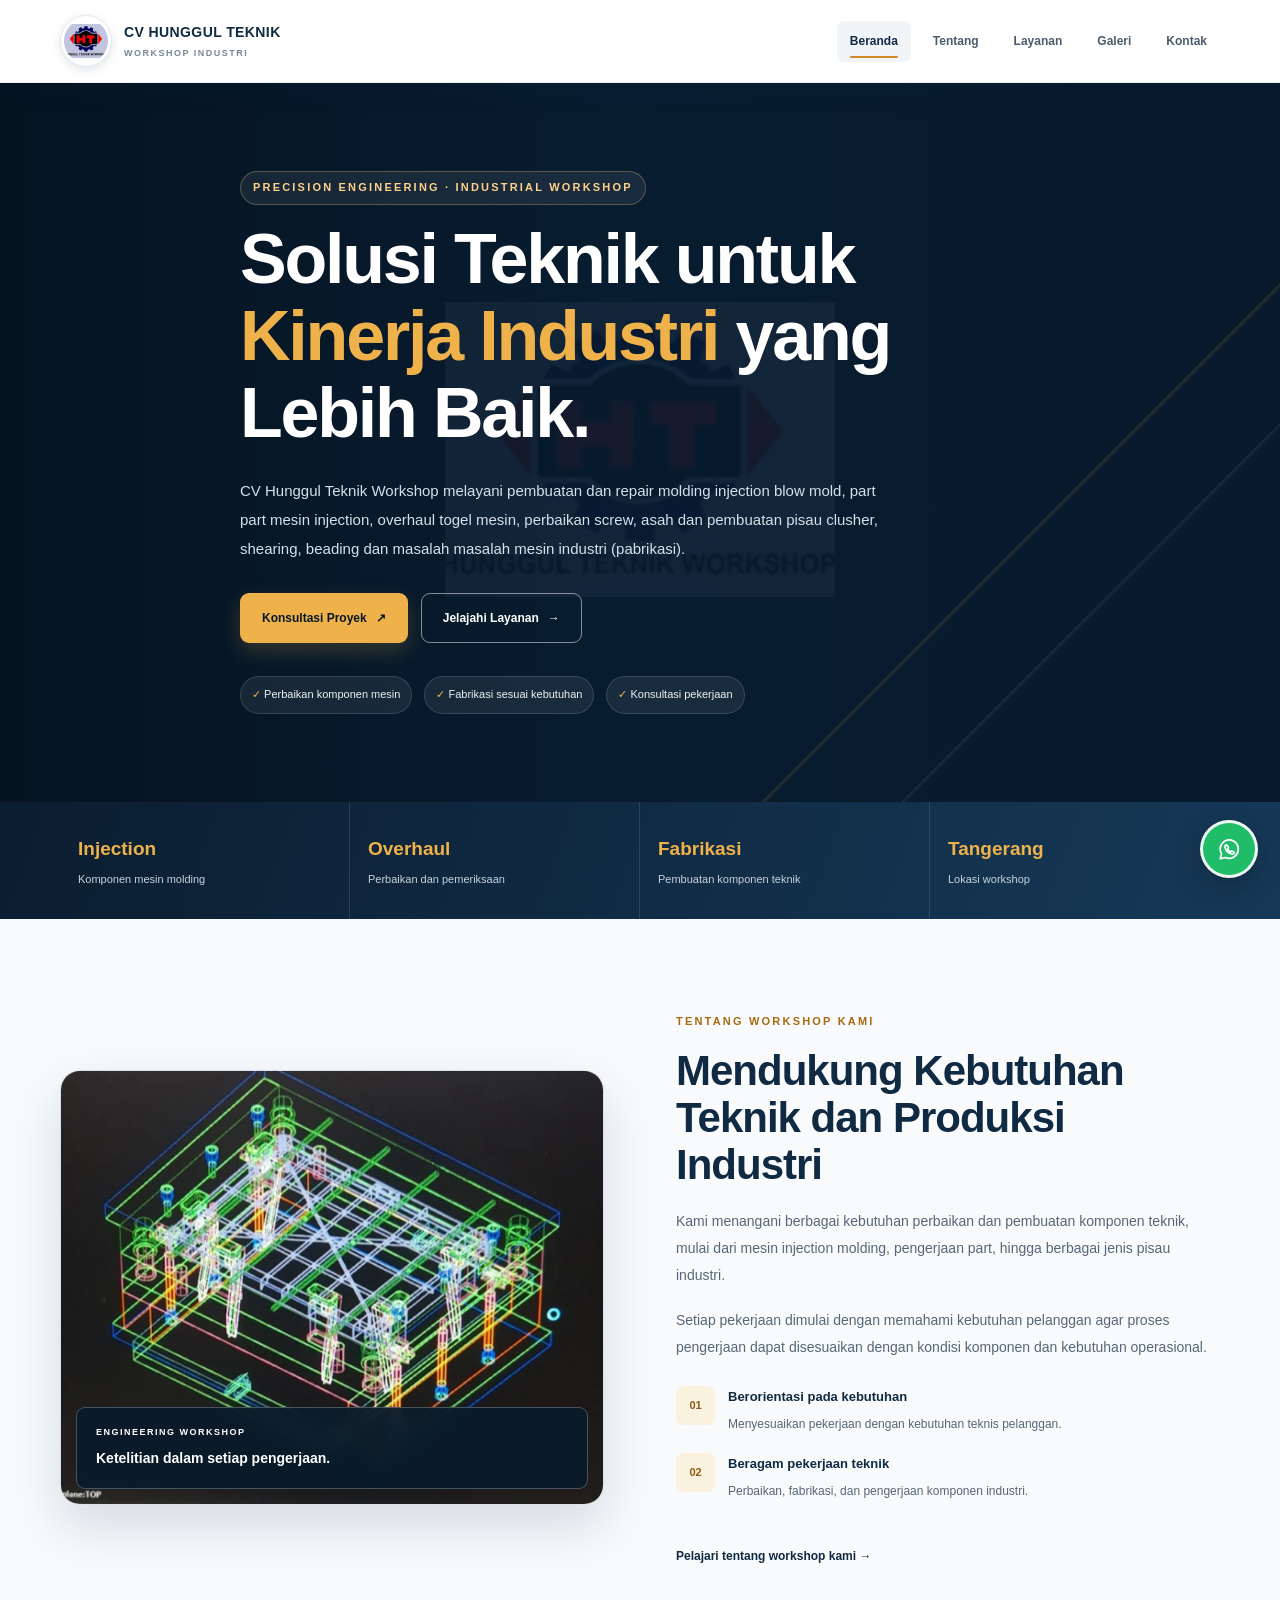
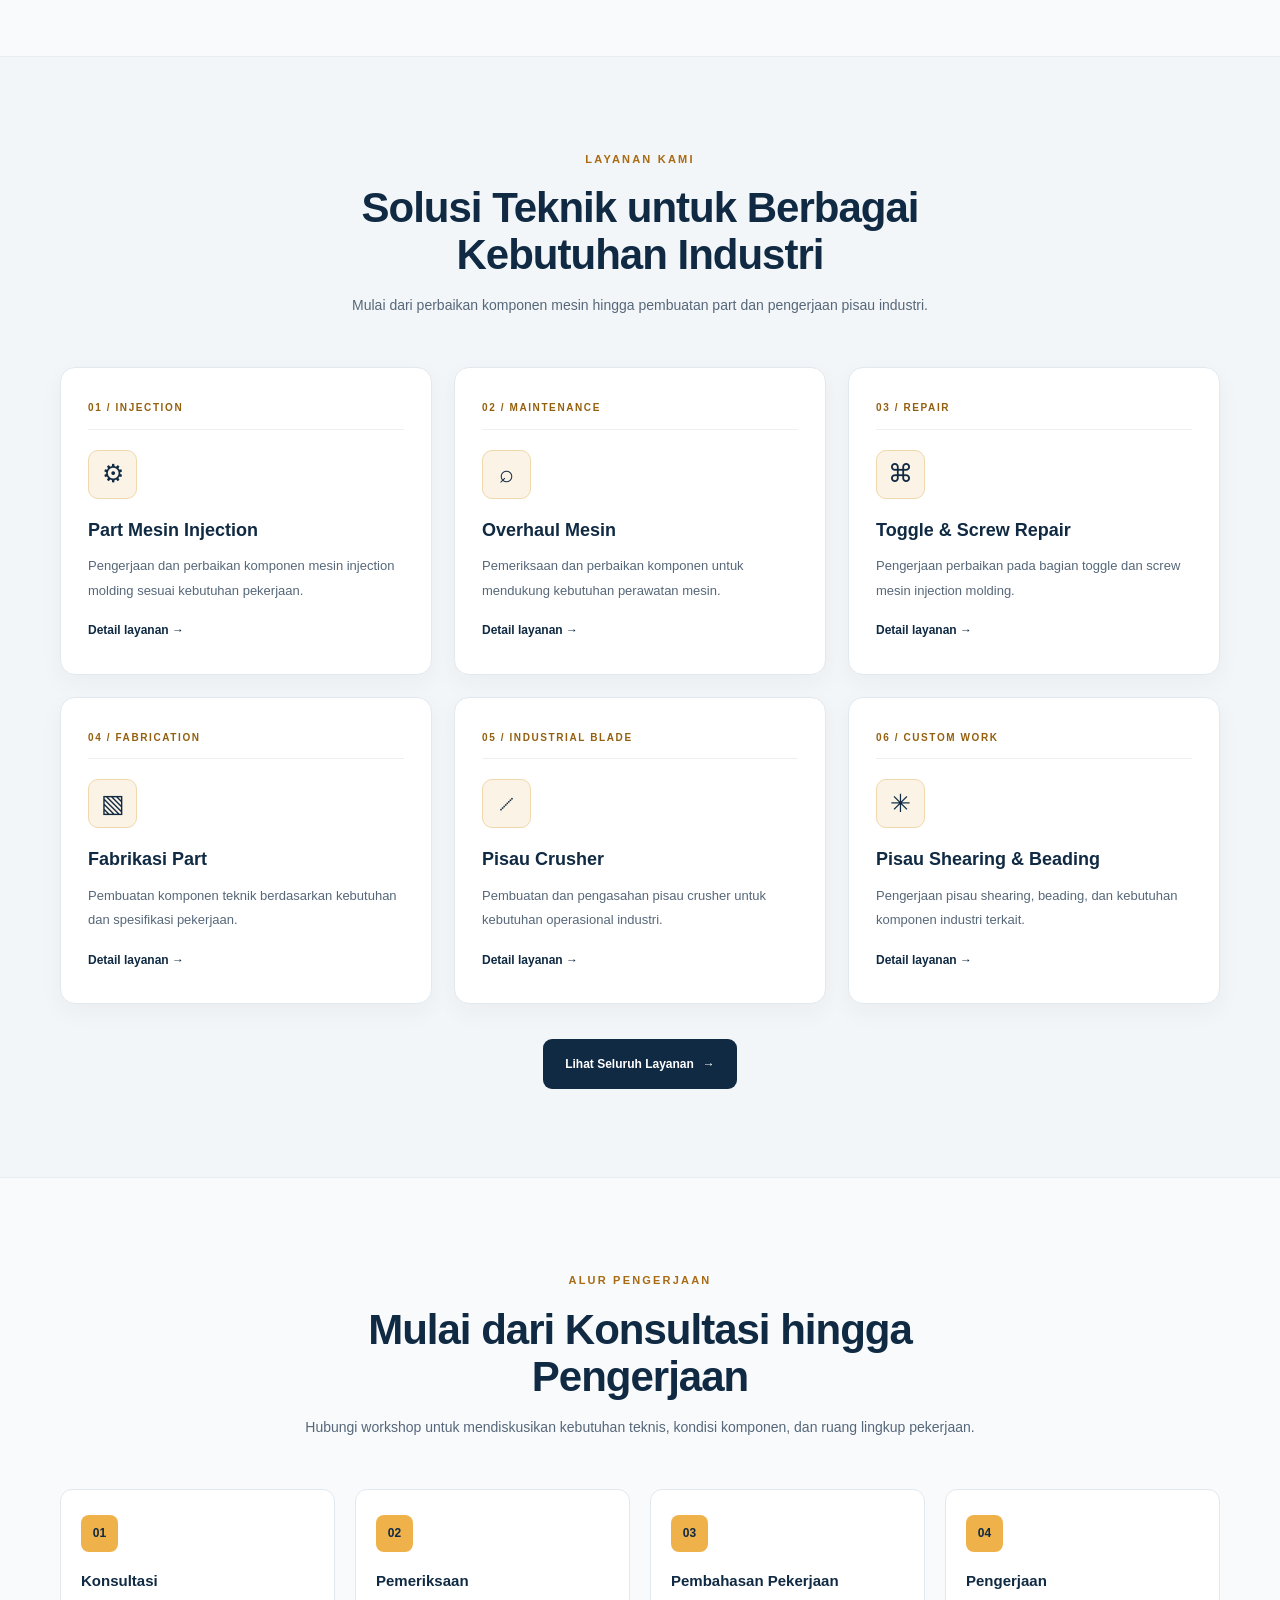
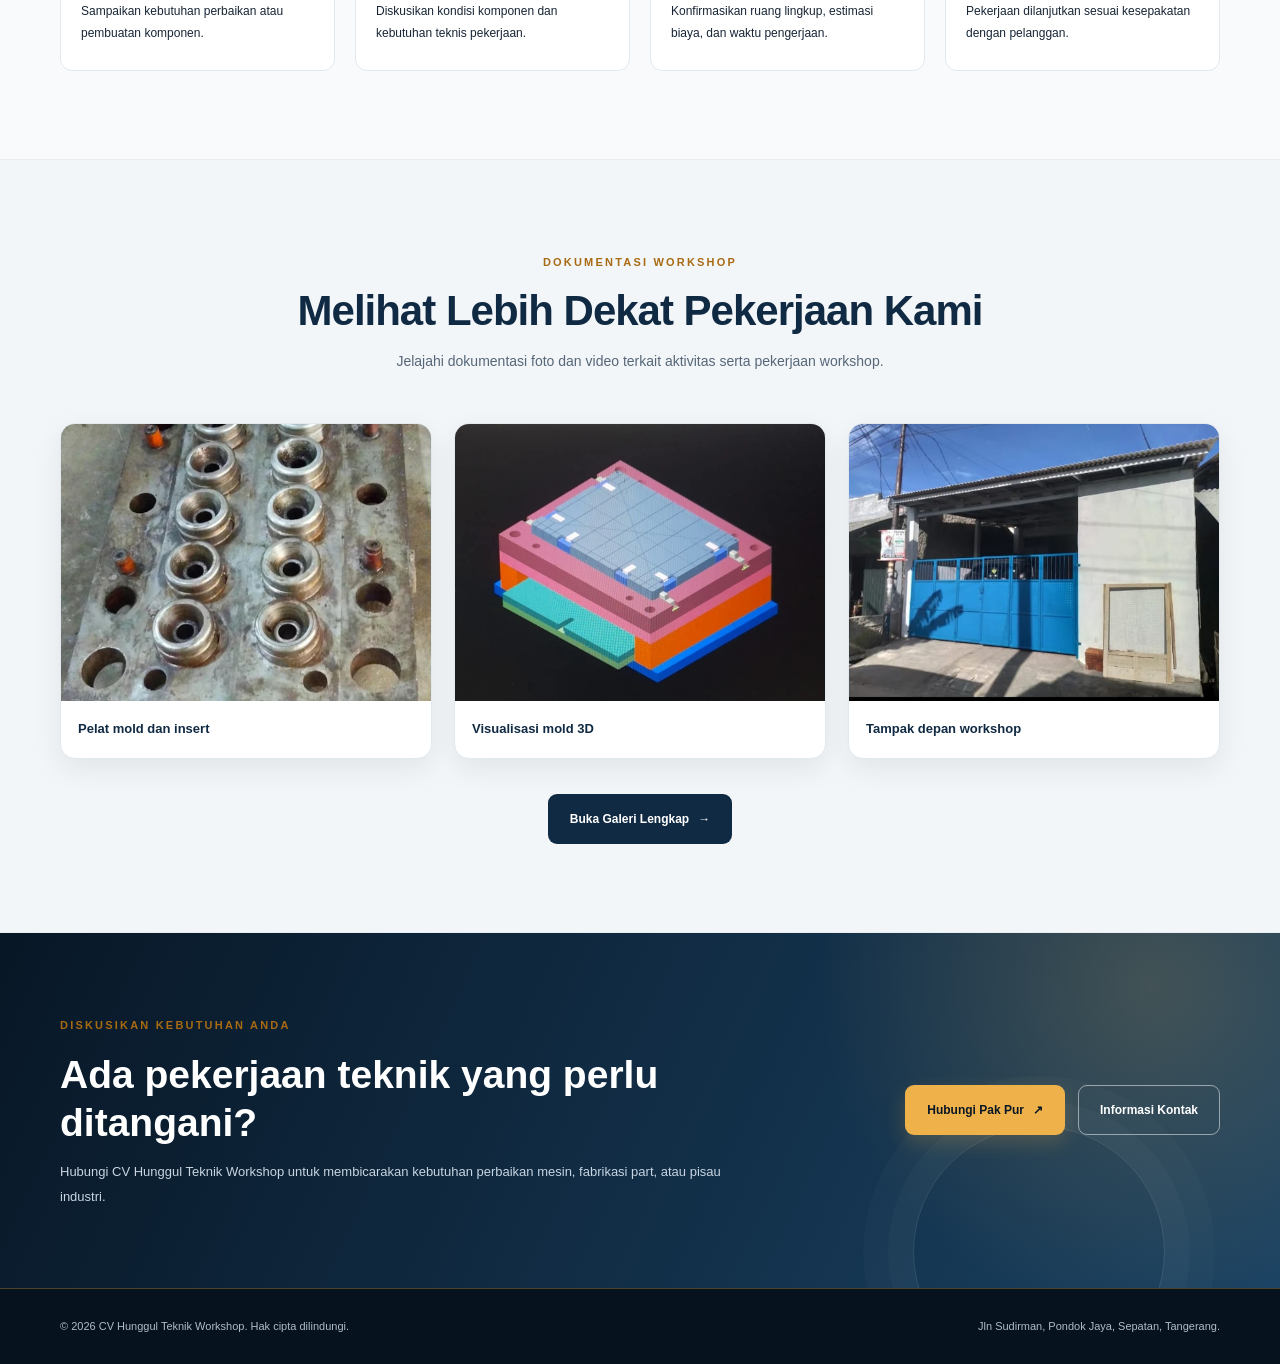
==== commit b5dc6acb: "first commit111111" ====
--- a/index.html
+++ b/index.html
@@ -71,10 +71,7 @@
         </h1>
 
         <p>
-          CV Hunggul Teknik Workshop melayani perbaikan mesin injection
-          molding, overhaul, toggle repair, screw repair, fabrikasi
-          komponen, serta pengerjaan pisau industri dengan fokus pada
-          ketelitian dan kebutuhan setiap pekerjaan.
+          CV Hunggul Teknik Workshop melayani pembuatan dan repair molding injection blow mold, part part mesin injection, overhaul togel mesin, perbaikan screw, asah dan pembuatan pisau clusher, shearing, beading dan masalah masalah mesin industri (pabrikasi).
         </p>
 
         <div class="hero-actions">
